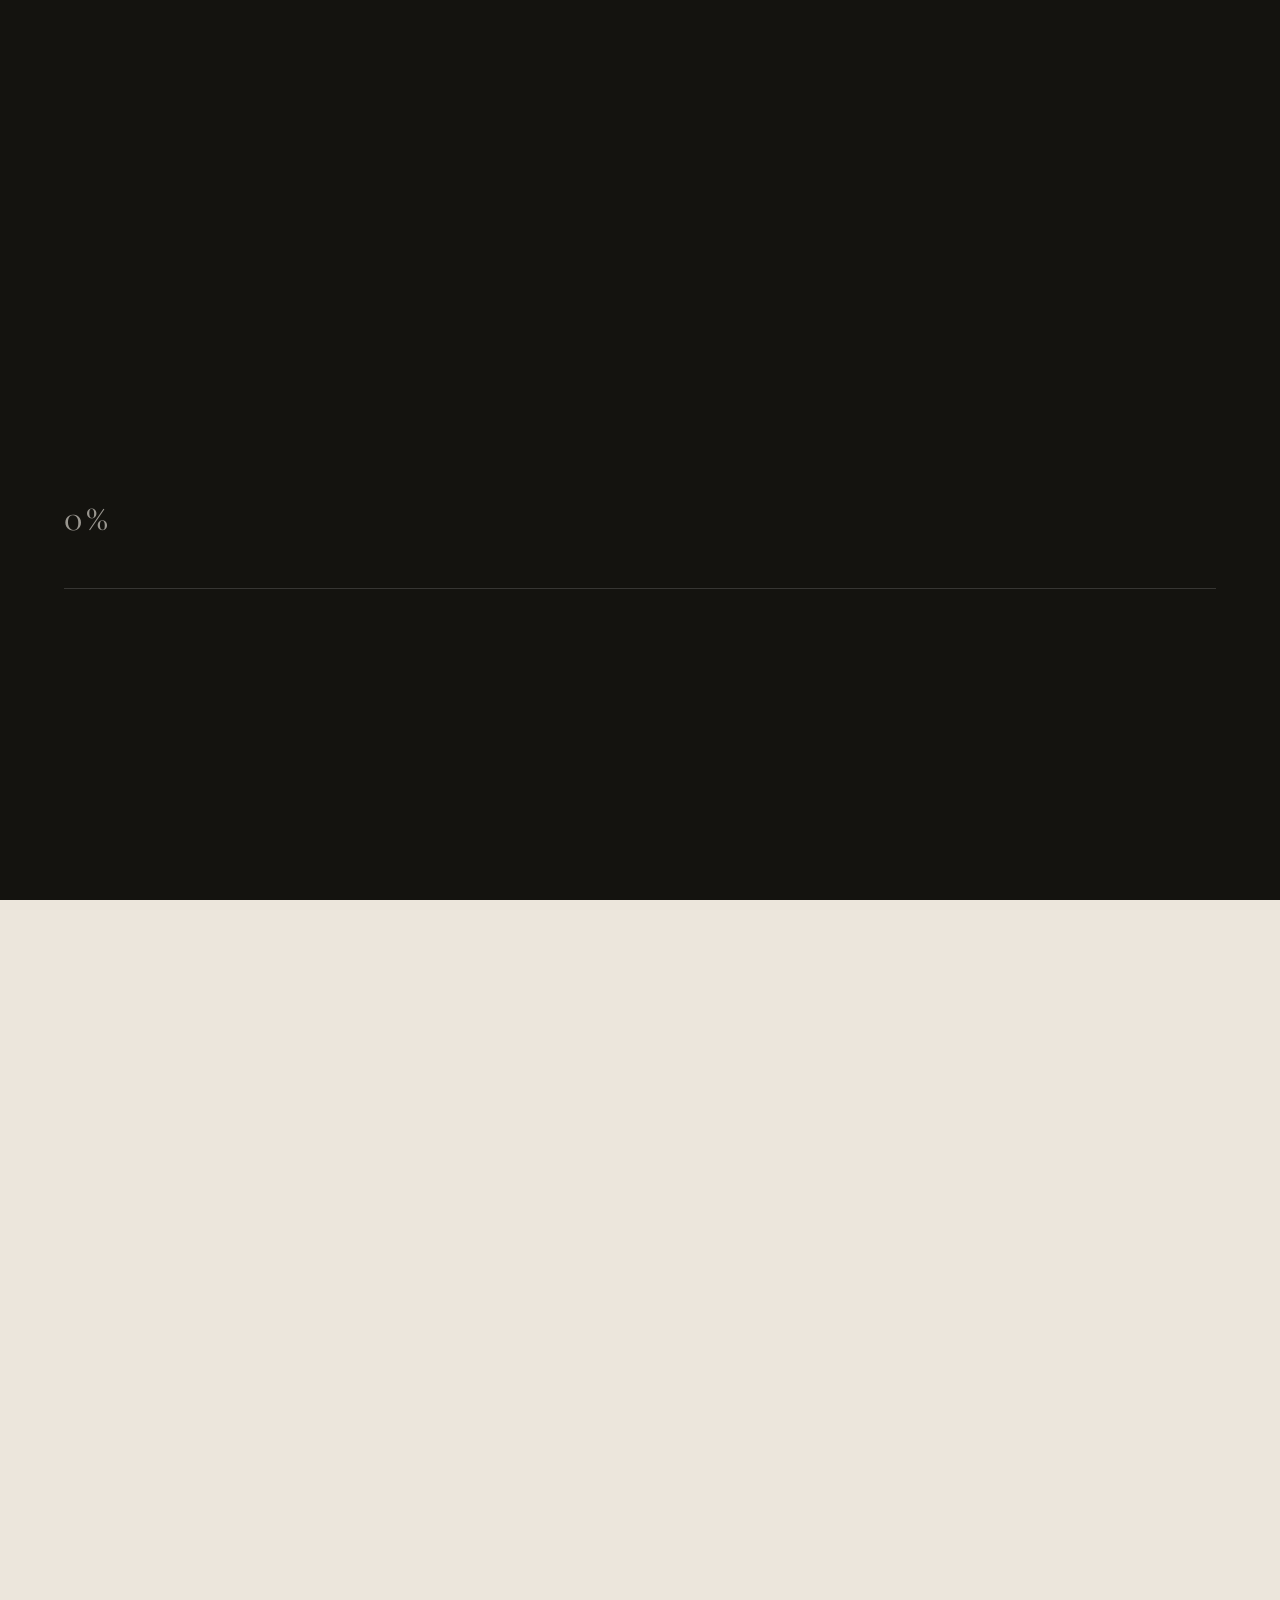
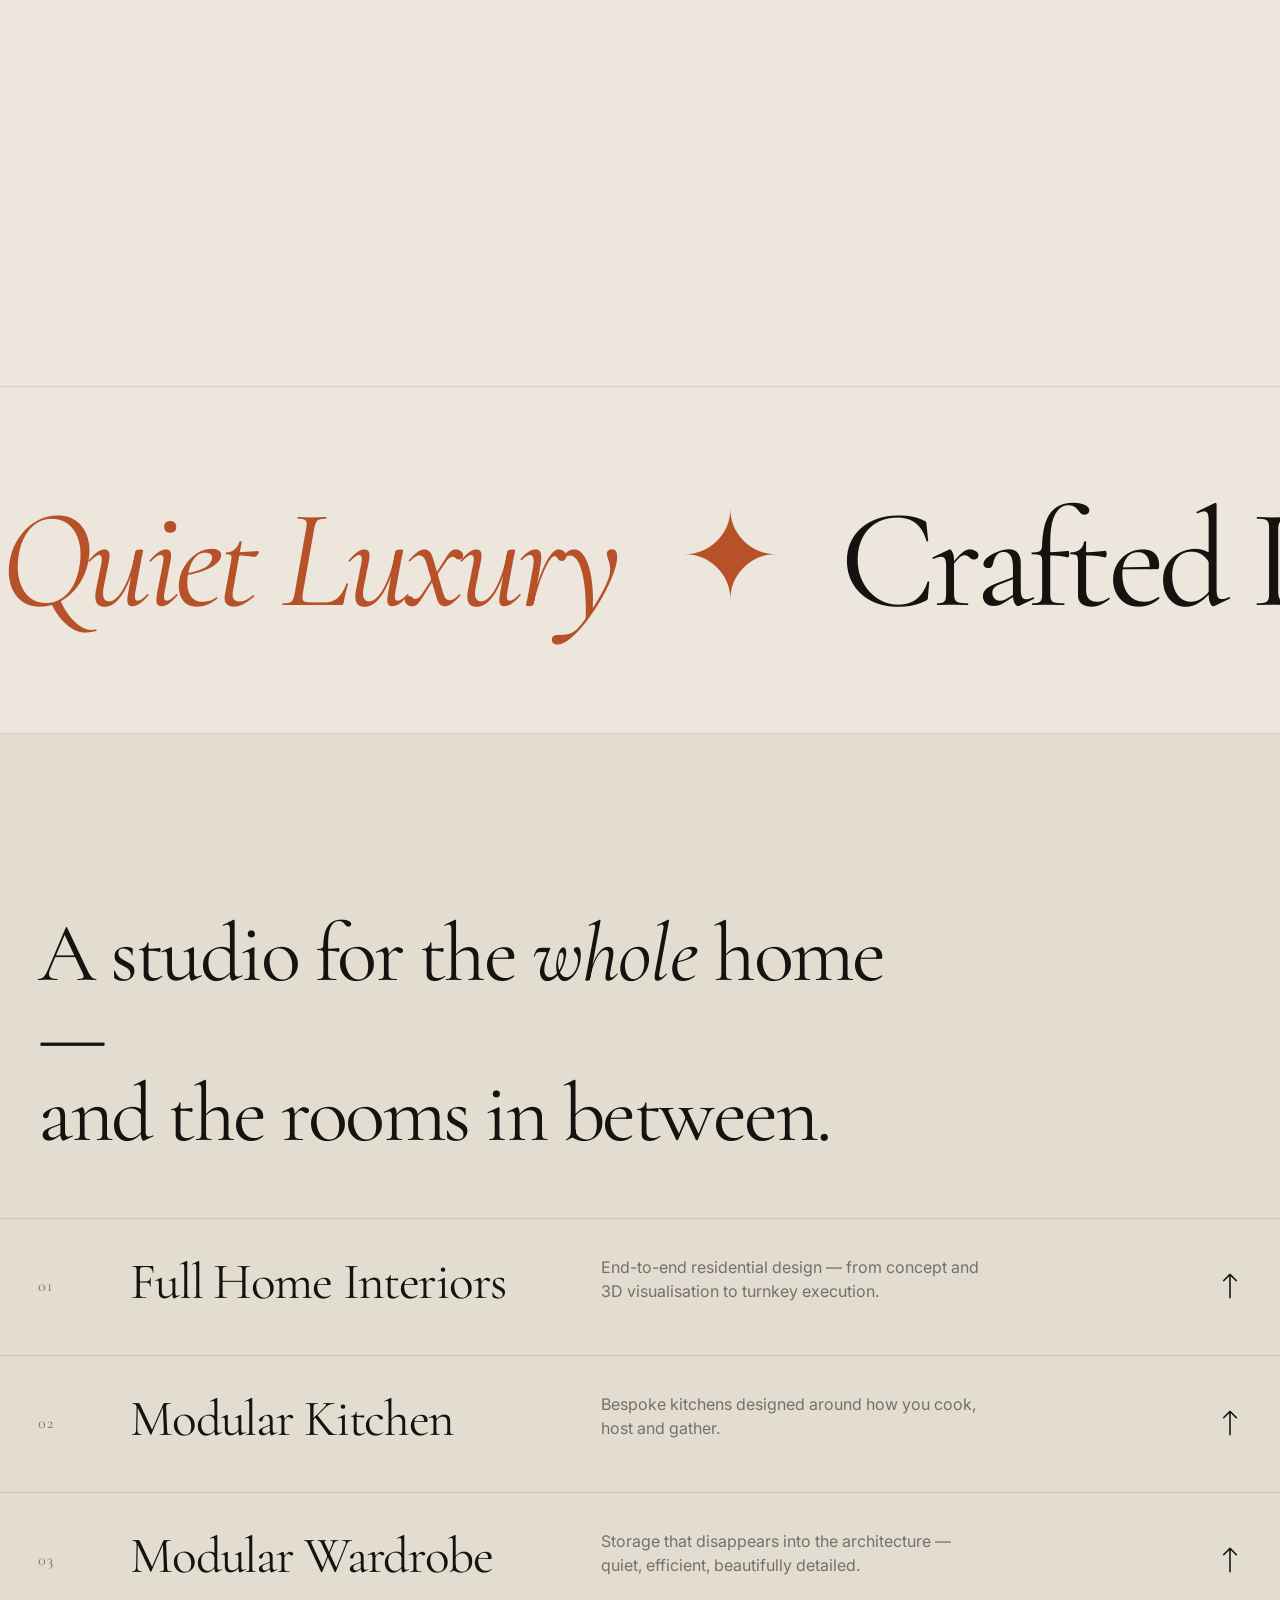
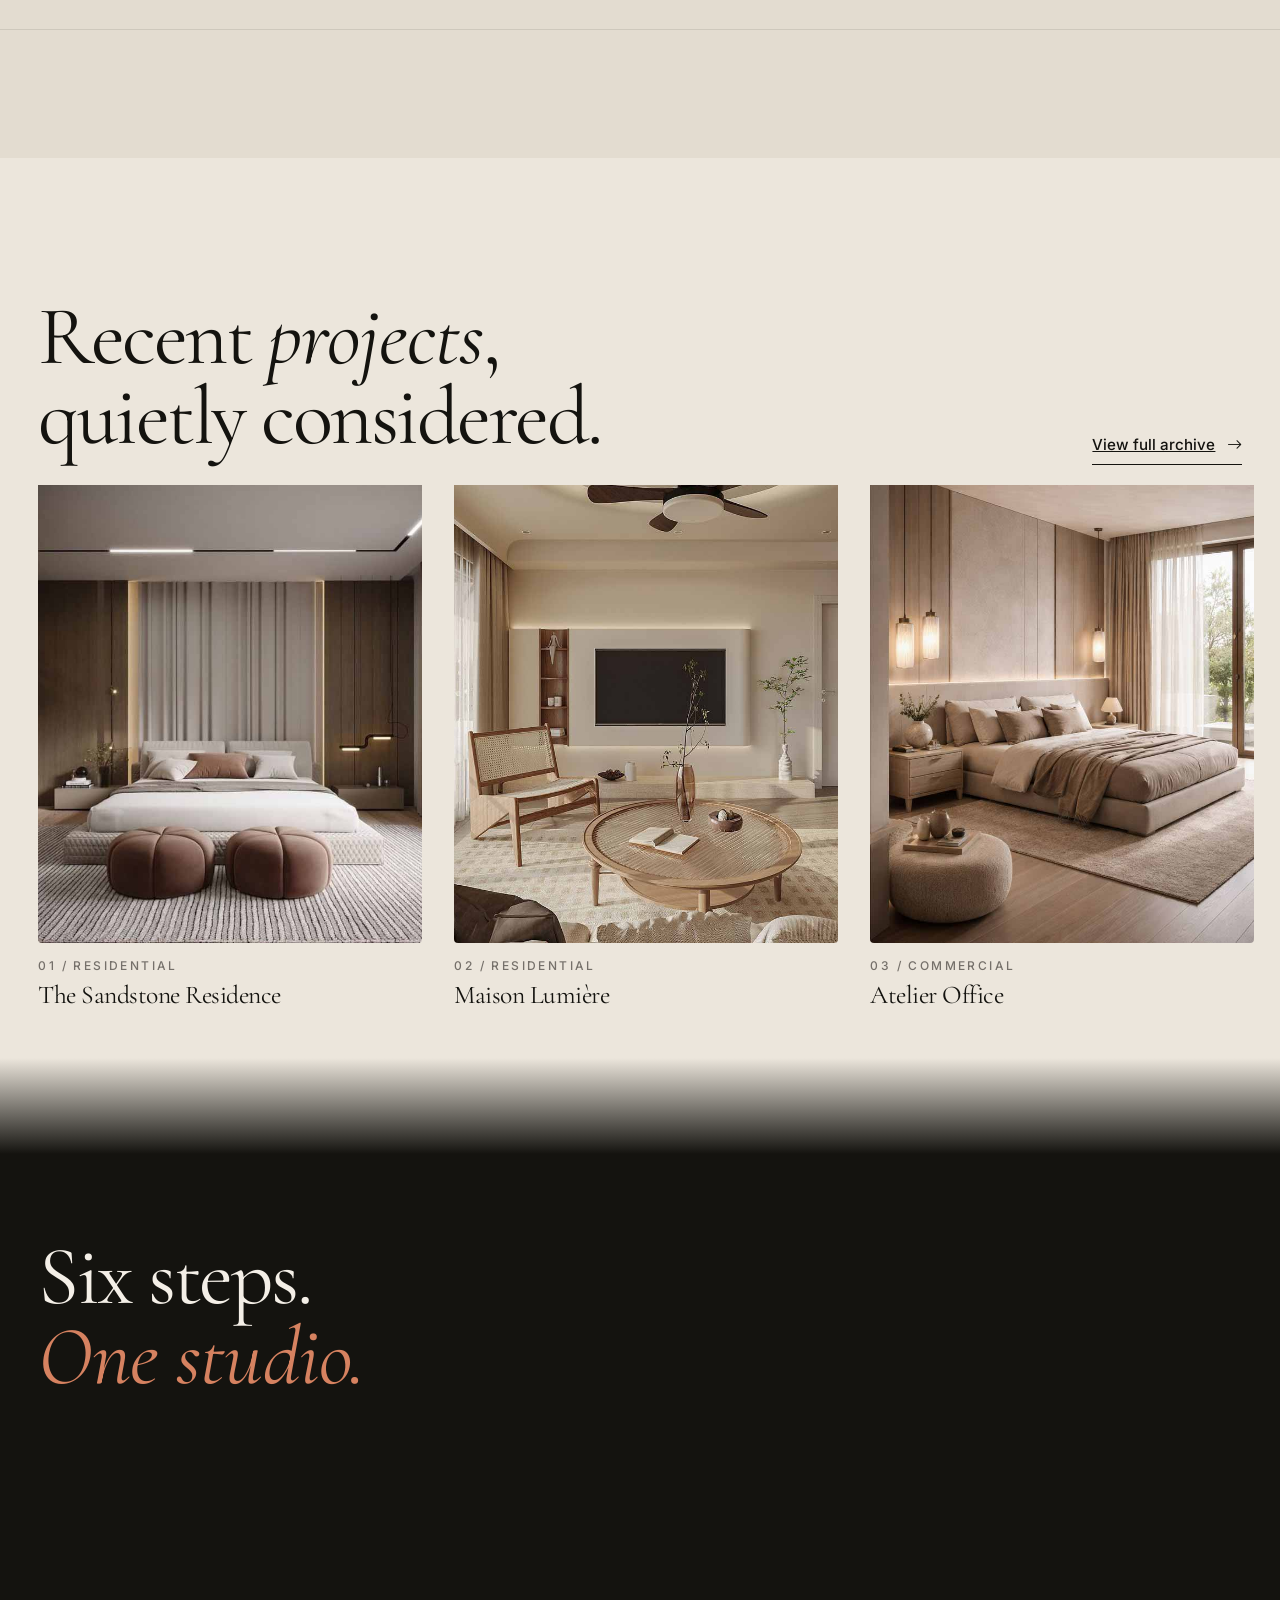
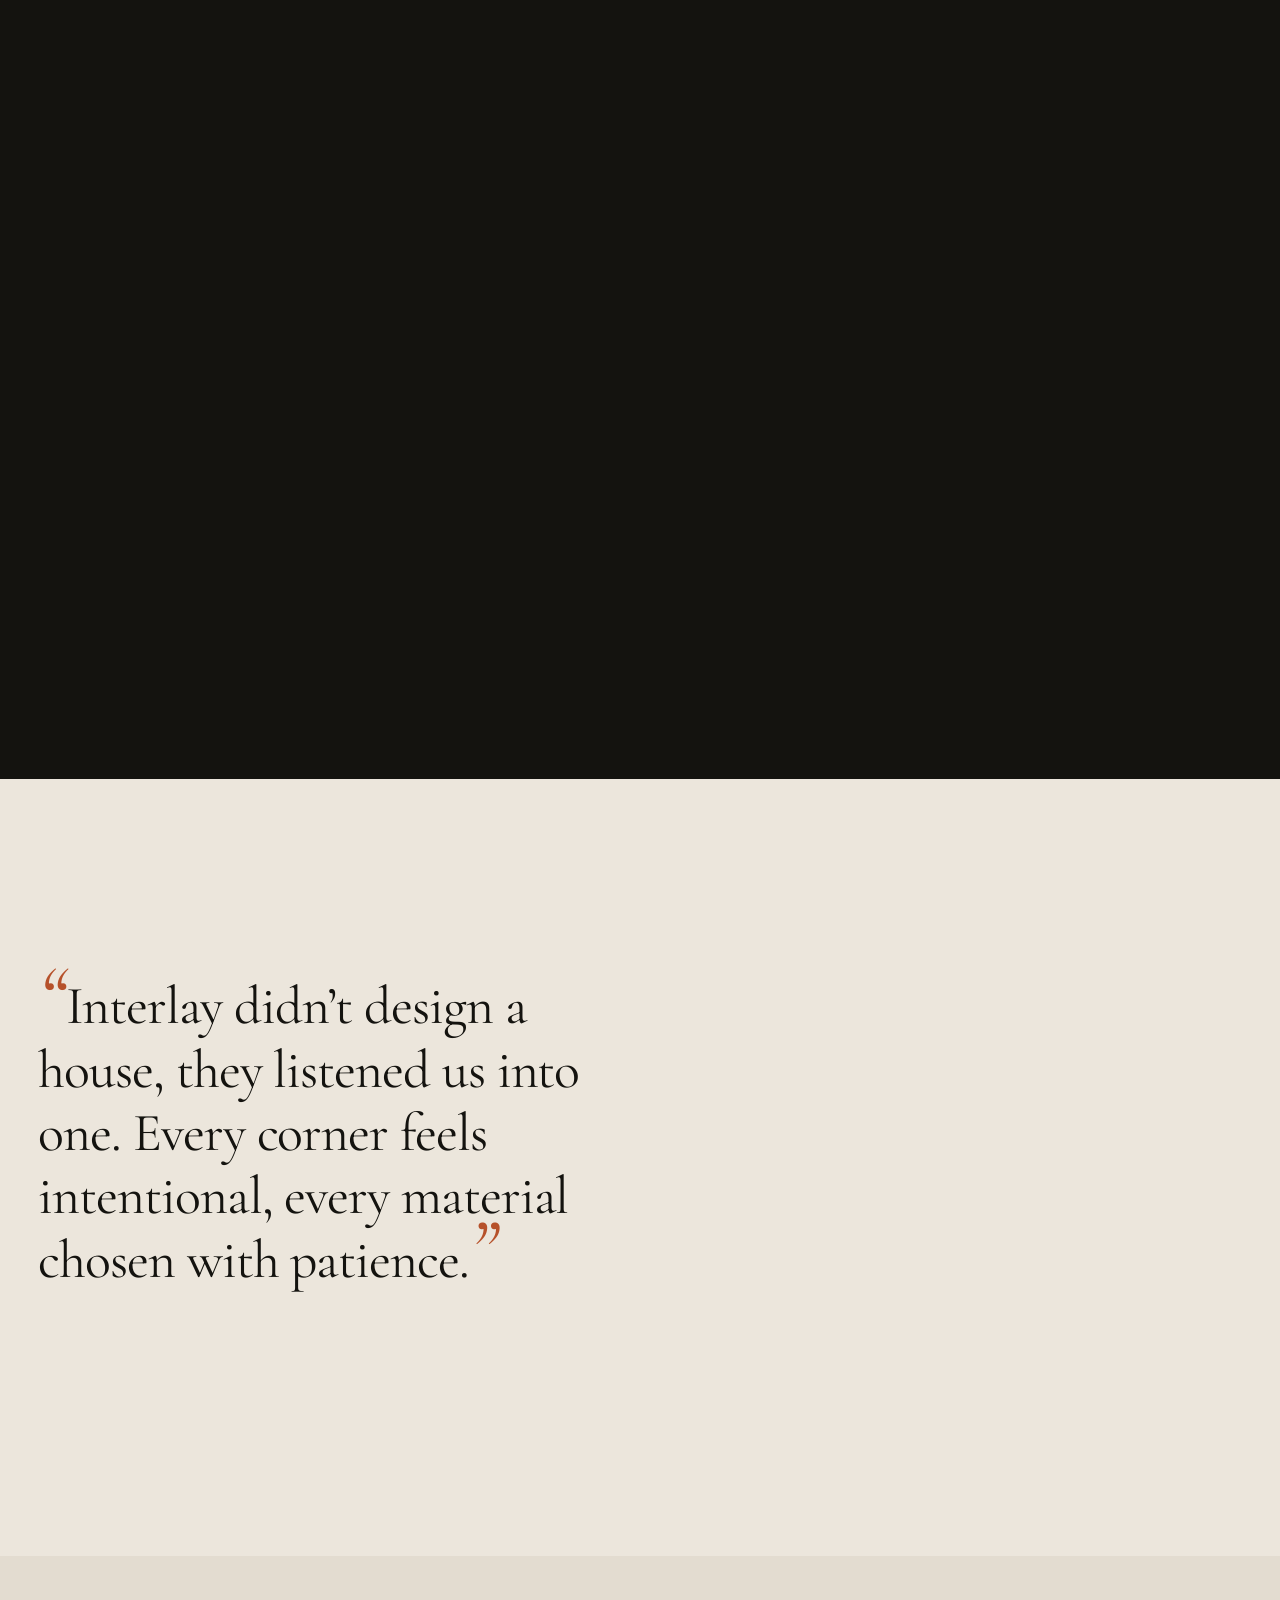
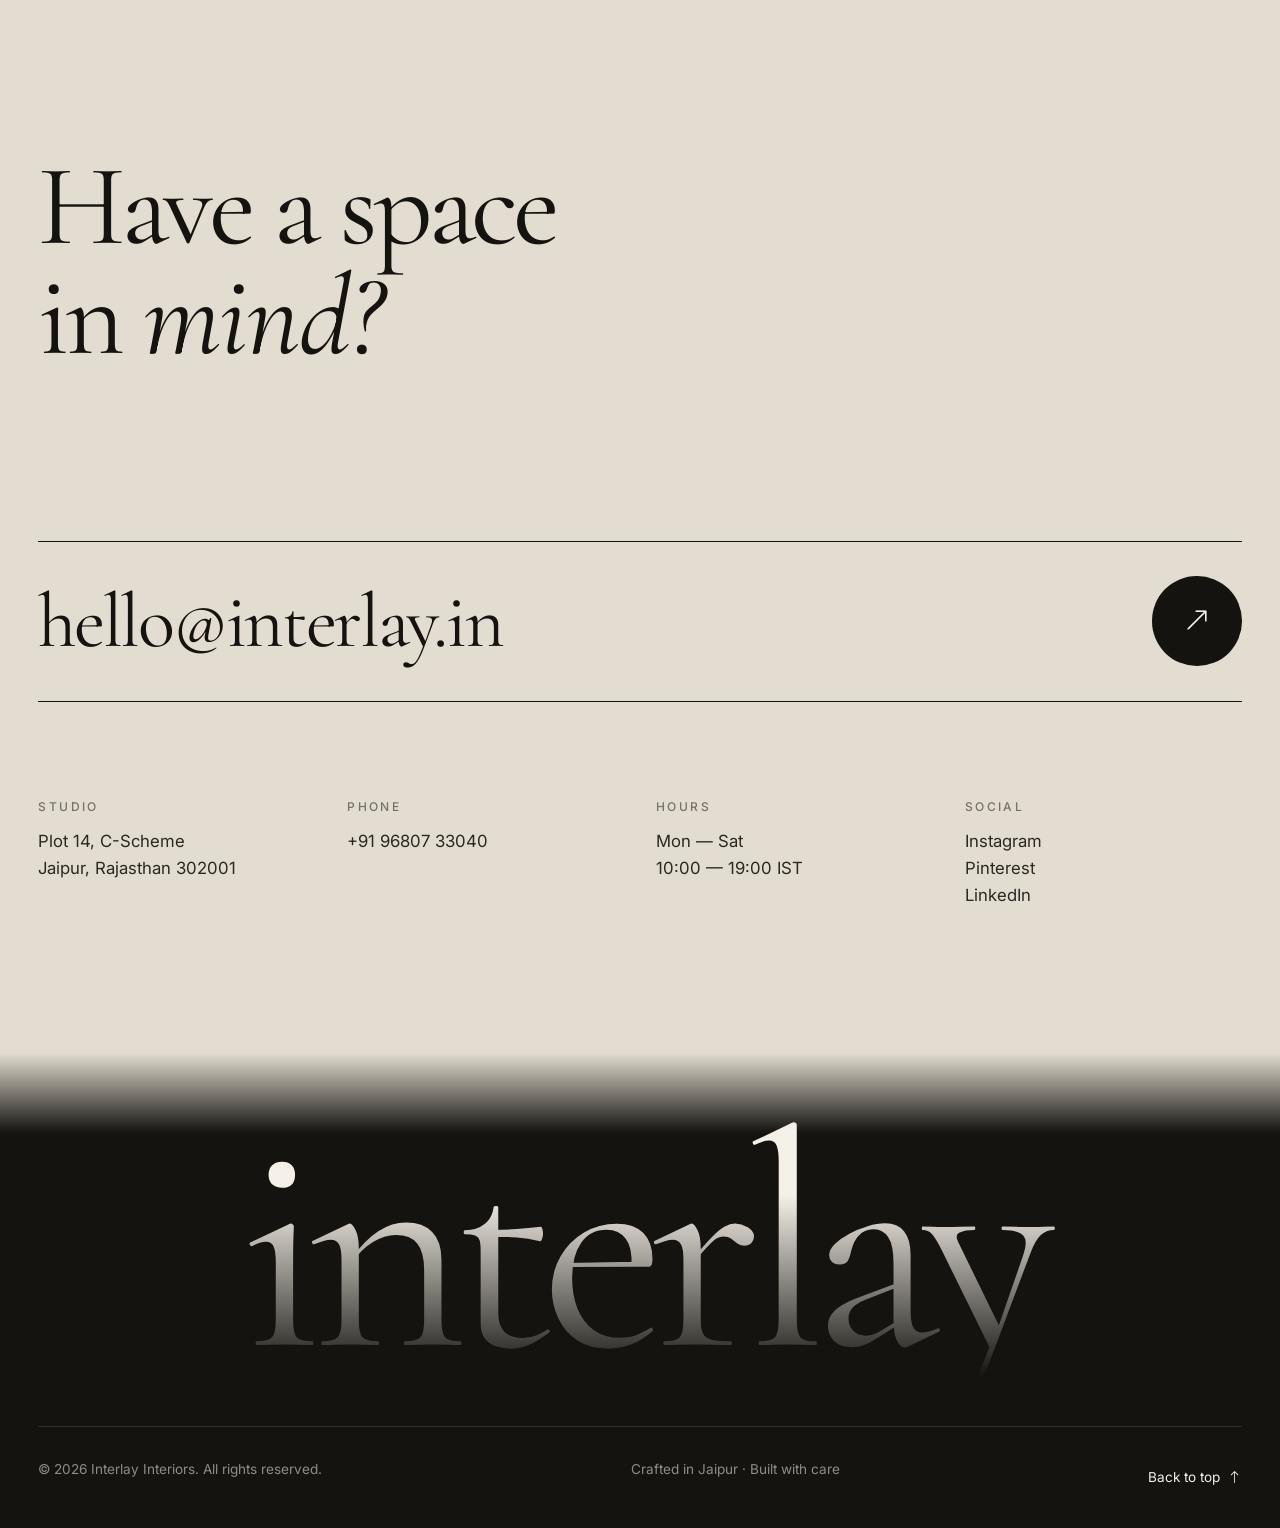
==== index.html @ 50d27faf "first commit" ====
<!DOCTYPE html>
<html lang="en">
<head>
  <meta charset="UTF-8" />
  <meta name="viewport" content="width=device-width, initial-scale=1.0" />
  <meta name="theme-color" content="#0e0e0c" />
  <title>Interlay — Designing Spaces That Inspire | Luxury Interior Design Jaipur</title>
  <meta name="description" content="Interlay is a Jaipur-based luxury interior design studio crafting bespoke residential and commercial spaces with timeless elegance and modern soul." />

  <!-- Favicon -->
  <link rel="icon" type="image/png" href="assets/images/logo.png" />
  <link rel="apple-touch-icon" href="assets/images/logo.png" />

  <!-- Preconnect & Fonts -->
  <link rel="preconnect" href="https://fonts.googleapis.com" />
  <link rel="preconnect" href="https://fonts.gstatic.com" crossorigin />
  <link href="https://fonts.googleapis.com/css2?family=Cormorant+Garamond:ital,wght@0,300;0,400;0,500;0,600;0,700;1,300;1,400;1,500;1,600;1,700&family=Inter:wght@300;400;500;600;700&display=swap" rel="stylesheet" />

  <!-- Bootstrap 5 -->
  <link href="https://cdn.jsdelivr.net/npm/bootstrap@5.3.3/dist/css/bootstrap.min.css" rel="stylesheet" />

  <!-- Icons -->
  <link rel="stylesheet" href="https://cdn.jsdelivr.net/npm/bootstrap-icons@1.11.3/font/bootstrap-icons.css" />

  <!-- Custom Styles -->
  <link rel="stylesheet" href="css/style.css" />
</head>
<body>

  <!-- ===== PAGE LOADER ===== -->
  <div class="loader" id="loader">
    <div class="loader__inner">
      <div class="loader__brand">
        <span class="loader__brand-text">interlay</span>
      </div>
      <div class="loader__counter">
        <span id="loaderCount">0</span><span>%</span>
      </div>
      <div class="loader__bar"><span></span></div>
    </div>
    <div class="loader__curtain"></div>
  </div>

  <!-- ===== CUSTOM CURSOR ===== -->
  <div class="cursor" id="cursor"></div>
  <div class="cursor-dot" id="cursorDot"></div>

  <!-- ===== NOISE OVERLAY ===== -->
  <div class="noise"></div>

  <!-- ===== SCROLL CONTAINER ===== -->
  <div id="smooth-wrapper">

    <!-- ===== NAVBAR ===== -->
    <header class="nav" id="nav">
      <div class="container-fluid">
        <div class="nav__inner">
          <a href="index.html" class="nav__brand" data-cursor="hover" aria-label="Interlay Interiors — Home">
            <img src="assets/images/logo.png" alt="Interlay Interiors" class="nav__brand-logo" />
          </a>

          <nav class="nav__menu d-none d-lg-flex">
            <a href="work.html" class="nav__link" data-cursor="hover"><span>Work</span></a>

            <div class="nav__dropdown-wrap">
              <button type="button" class="nav__link nav__link--trigger" data-cursor="hover" aria-haspopup="true" aria-expanded="false">
                <span>Services</span>
                <i class="bi bi-chevron-down nav__caret"></i>
              </button>
              <div class="nav__dropdown" role="menu">
                <a href="full-home-interiors.html" class="nav__dropdown-link" data-cursor="hover" role="menuitem">
                  <span>Full Home Interiors</span>
                </a>
                <div class="nav__dropdown-sub-wrap">
                  <button type="button" class="nav__dropdown-link nav__dropdown-link--trigger" data-cursor="hover" aria-haspopup="true">
                    <span>Modular Interiors</span>
                    <i class="bi bi-chevron-right"></i>
                  </button>
                  <div class="nav__dropdown nav__dropdown--sub" role="menu">
                    <a href="#services" class="nav__dropdown-link" data-cursor="hover" role="menuitem">
                      <span>Modular Kitchen</span>
                    </a>
                    <a href="#services" class="nav__dropdown-link" data-cursor="hover" role="menuitem">
                      <span>Modular Wardrobe</span>
                    </a>
                  </div>
                </div>
              </div>
            </div>

            <a href="#process" class="nav__link" data-cursor="hover"><span>Process</span></a>
            <a href="about.html" class="nav__link" data-cursor="hover"><span>Studio</span></a>
            <a href="contact.html" class="nav__link" data-cursor="hover"><span>Contact</span></a>
          </nav>

          <a href="contact.html" class="btn-magnetic d-none d-lg-inline-flex" data-cursor="hover">
            <span class="btn-magnetic__inner">
              <span class="btn-magnetic__text">Start a Project</span>
              <span class="btn-magnetic__icon"><i class="bi bi-arrow-up-right"></i></span>
            </span>
          </a>

          <button class="nav__toggle d-lg-none" id="navToggle" aria-label="Menu">
            <span></span><span></span>
          </button>
        </div>
      </div>
    </header>

    <!-- ===== MOBILE MENU ===== -->
    <div class="mobile-menu" id="mobileMenu">
      <nav class="mobile-menu__list">
        <a href="work.html" class="mobile-menu__item">Work</a>
        <div class="mobile-menu__group">
          <button type="button" class="mobile-menu__item mobile-menu__item--toggle" data-mobile-toggle>
            <span>Services</span>
            <span class="mobile-menu__plus"></span>
          </button>
          <div class="mobile-menu__sub">
            <a href="full-home-interiors.html" class="mobile-menu__sub-item">Full Home Interiors</a>
            <a href="#services" class="mobile-menu__sub-item">Modular Kitchen</a>
            <a href="#services" class="mobile-menu__sub-item">Modular Wardrobe</a>
          </div>
        </div>
        <a href="#process" class="mobile-menu__item">Process</a>
        <a href="about.html" class="mobile-menu__item">Studio</a>
        <a href="contact.html" class="mobile-menu__item">Contact</a>
      </nav>
      <div class="mobile-menu__foot">
        <p>hello@interlay.in</p>
        <p>+91 96807 33040</p>
      </div>
    </div>

    <main>

      <!-- ===== HERO ===== -->
      <section class="hero" id="hero">
        <div class="hero__bg">
          <img src="new_images/banner-1.webp" alt="Interlay Interiors — luxury residential design" />
          <div class="hero__bg-overlay"></div>
        </div>

        <div class="container-fluid h-100">
          <div class="hero__inner">
            <div class="hero__eyebrow">
              <span class="dot"></span>
              <span class="hero__eyebrow-text">Jaipur — est. 2018</span>
            </div>

            <h1 class="hero__title">
              <span class="line"><span class="word">Designing</span></span>
              <span class="line"><span class="word italic">spaces</span> <span class="word">that</span></span>
              <span class="line"><span class="word">inspire <em>&</em> endure.</span></span>
            </h1>

            <div class="hero__meta">
              <div class="hero__meta-block">
                <span class="hero__meta-label">Studio</span>
                <p class="hero__meta-text">A Jaipur-rooted interior design practice shaping homes, offices and hospitality interiors with a quiet, considered hand.</p>
              </div>

              <div class="hero__meta-block">
                <span class="hero__meta-label">Scroll</span>
                <div class="hero__scroll">
                  <div class="hero__scroll-line"><span></span></div>
                  <span class="hero__scroll-text">Begin</span>
                </div>
              </div>
            </div>

            <div class="hero__marquee">
              <div class="marquee" data-speed="0.4">
                <div class="marquee__track">
                  <span>Full Home Interiors</span><i>◆</i>
                  <span>Modular Kitchen</span><i>◆</i>
                  <span>Modular Wardrobe</span><i>◆</i>
                  <span>Turnkey Execution</span><i>◆</i>
                  <span>Full Home Interiors</span><i>◆</i>
                  <span>Modular Kitchen</span><i>◆</i>
                  <span>Modular Wardrobe</span><i>◆</i>
                  <span>Turnkey Execution</span><i>◆</i>
                  <span>Full Home Interiors</span><i>◆</i>
                  <span>Modular Kitchen</span><i>◆</i>
                  <span>Modular Wardrobe</span><i>◆</i>
                  <span>Turnkey Execution</span><i>◆</i>
                </div>
              </div>
            </div>
          </div>
        </div>
      </section>

      <!-- ===== INTRO / PHILOSOPHY ===== -->
      <section class="intro" id="about">
        <div class="container-fluid">
          <div class="row gx-5">
            <div class="col-lg-3">
              <span class="section-label" data-anim="fade">— Philosophy</span>
            </div>

            <div class="col-lg-9">
              <p class="intro__text" data-anim="lines">
                We believe great interiors are <em class="serif-italic">felt</em>, not just seen. Every project at Interlay begins with a quiet conversation — about how you live, what you love, and the textures that make a space feel like <em class="serif-italic">home</em>. The result is interiors with patience, proportion and personality.
              </p>

              <div class="intro__stats">
                <div class="stat" data-anim="fade">
                  <h3 class="stat__num"><span data-count="120">0</span>+</h3>
                  <p class="stat__label">Projects delivered across Rajasthan</p>
                </div>
                <div class="stat" data-anim="fade">
                  <h3 class="stat__num"><span data-count="7">0</span>yr</h3>
                  <p class="stat__label">Of crafting bespoke interiors</p>
                </div>
                <div class="stat" data-anim="fade">
                  <h3 class="stat__num"><span data-count="42">0</span></h3>
                  <p class="stat__label">Trusted artisans &amp; partners</p>
                </div>
              </div>
            </div>
          </div>
        </div>
      </section>

      <!-- ===== MARQUEE BANNER ===== -->
      <section class="banner-marquee">
        <div class="marquee marquee--xl" data-speed="0.3">
          <div class="marquee__track">
            <span>Quiet Luxury</span><i>✦</i>
            <span>Crafted Detail</span><i>✦</i>
            <span>Timeless Material</span><i>✦</i>
            <span>Considered Living</span><i>✦</i>
            <span>Quiet Luxury</span><i>✦</i>
            <span>Crafted Detail</span><i>✦</i>
            <span>Timeless Material</span><i>✦</i>
            <span>Considered Living</span><i>✦</i>
          </div>
        </div>
      </section>

      <!-- ===== SERVICES (PINNED) ===== -->
      <section class="services" id="services">
        <div class="container-fluid">
          <div class="services__head">
            <span class="section-label" data-anim="fade">— What we do</span>
            <h2 class="services__title" data-anim="lines">
              A studio for the <em class="serif-italic">whole</em> home —<br/>and the rooms in between.
            </h2>
          </div>
        </div>

        <div class="services__list" id="servicesList">

          <article class="service" data-img="new_images/full_home_interiors.png">
            <div class="container-fluid">
              <div class="service__row">
                <span class="service__num">01</span>
                <h3 class="service__name" data-cursor="view">Full Home Interiors</h3>
                <p class="service__desc">End-to-end residential design — from concept and 3D visualisation to turnkey execution.</p>
                <span class="service__arrow"><i class="bi bi-arrow-up-right"></i></span>
              </div>
            </div>
          </article>

          <article class="service" data-img="new_images/modular_kitchen.png">
            <div class="container-fluid">
              <div class="service__row">
                <span class="service__num">02</span>
                <h3 class="service__name" data-cursor="view">Modular Kitchen</h3>
                <p class="service__desc">Bespoke kitchens designed around how you cook, host and gather.</p>
                <span class="service__arrow"><i class="bi bi-arrow-up-right"></i></span>
              </div>
            </div>
          </article>

          <article class="service" data-img="new_images/modular_wordrobe.png">
            <div class="container-fluid">
              <div class="service__row">
                <span class="service__num">03</span>
                <h3 class="service__name" data-cursor="view">Modular Wardrobe</h3>
                <p class="service__desc">Storage that disappears into the architecture — quiet, efficient, beautifully detailed.</p>
                <span class="service__arrow"><i class="bi bi-arrow-up-right"></i></span>
              </div>
            </div>
          </article>

        </div>

        <div class="service-preview" id="servicePreview">
          <img src="" alt="" id="servicePreviewImg" />
        </div>
      </section>

      <!-- ===== WORK / PROJECTS HORIZONTAL ===== -->
      <section class="work" id="work">
        <div class="container-fluid">
          <div class="work__head">
            <div class="work__head-text">
              <span class="section-label" data-anim="fade">— Selected work</span>
              <h2 class="work__title" data-anim="lines">
                Recent <em class="serif-italic">projects</em>,<br/>quietly considered.
              </h2>
            </div>
            <a href="work.html" class="btn-link work__cta" data-cursor="hover">
              <span>View full archive</span>
              <i class="bi bi-arrow-right"></i>
            </a>
          </div>
        </div>

        <div class="work__scroller" id="workScroller">
          <div class="work__track" id="workTrack">

            <article class="project">
              <div class="project__media">
                <img src="new_images/Interior_Designs/(1).jpg" alt="The Sandstone Residence" />
              </div>
              <div class="project__meta">
                <span class="project__num">01 / Residential</span>
                <h3 class="project__title">The Sandstone Residence</h3>
                <span class="project__loc">Civil Lines, Jaipur</span>
              </div>
            </article>

            <article class="project">
              <div class="project__media">
                <img src="new_images/Interior_Designs/(2).jpg" alt="Maison Lumière" />
              </div>
              <div class="project__meta">
                <span class="project__num">02 / Residential</span>
                <h3 class="project__title">Maison Lumière</h3>
                <span class="project__loc">Vaishali Nagar</span>
              </div>
            </article>

            <article class="project">
              <div class="project__media">
                <img src="new_images/Interior_Designs/(3).jpg" alt="Atelier Office" />
              </div>
              <div class="project__meta">
                <span class="project__num">03 / Commercial</span>
                <h3 class="project__title">Atelier Office</h3>
                <span class="project__loc">C-Scheme</span>
              </div>
            </article>

            <article class="project">
              <div class="project__media">
                <img src="new_images/Interior_Designs/(4).jpg" alt="Villa Marigold" />
              </div>
              <div class="project__meta">
                <span class="project__num">04 / Residential</span>
                <h3 class="project__title">Villa Marigold</h3>
                <span class="project__loc">Mansarovar</span>
              </div>
            </article>

            <article class="project">
              <div class="project__media">
                <img src="new_images/Modular_Kitchen/AANAND%20JI/AANAND%20JI%20KITCHEN%20VIEW%2001.jpg" alt="Kitchen No. 7" />
              </div>
              <div class="project__meta">
                <span class="project__num">05 / Modular</span>
                <h3 class="project__title">Kitchen №7</h3>
                <span class="project__loc">Jagatpura</span>
              </div>
            </article>

            <article class="project">
              <div class="project__media">
                <img src="new_images/Interior_Designs/(5).jpg" alt="Quietude Café" />
              </div>
              <div class="project__meta">
                <span class="project__num">06 / Hospitality</span>
                <h3 class="project__title">Quietude Café</h3>
                <span class="project__loc">Bani Park</span>
              </div>
            </article>

          </div>
        </div>
      </section>

      <!-- ===== PROCESS ===== -->
      <section class="process" id="process">
        <div class="container-fluid">
          <div class="row gx-5">
            <div class="col-lg-4">
              <span class="section-label" data-anim="fade">— How we work</span>
              <h2 class="process__title" data-anim="lines">
                Six steps. <br/><em class="serif-italic">One studio.</em>
              </h2>
              <p class="process__lead" data-anim="fade">A measured rhythm from first conversation to final styling — designed to keep the work calm and the outcome remarkable.</p>
            </div>

            <div class="col-lg-8">
              <div class="process__list">
                <div class="step" data-anim="step">
                  <span class="step__num">01</span>
                  <div class="step__body">
                    <h3 class="step__title">Discovery</h3>
                    <p>An unhurried conversation about how you live, what you collect, and the spaces that have moved you.</p>
                  </div>
                </div>
                <div class="step" data-anim="step">
                  <span class="step__num">02</span>
                  <div class="step__body">
                    <h3 class="step__title">Concept &amp; Mood</h3>
                    <p>Material boards, references and the architectural intent — translated into a clear visual language.</p>
                  </div>
                </div>
                <div class="step" data-anim="step">
                  <span class="step__num">03</span>
                  <div class="step__body">
                    <h3 class="step__title">3D Visualisation</h3>
                    <p>Walk through every room before construction begins. We refine in pixels — not on site.</p>
                  </div>
                </div>
                <div class="step" data-anim="step">
                  <span class="step__num">04</span>
                  <div class="step__body">
                    <h3 class="step__title">Detailing</h3>
                    <p>Drawings, joinery, finishes and BOQ — the unsexy spine that holds an honest project together.</p>
                  </div>
                </div>
                <div class="step" data-anim="step">
                  <span class="step__num">05</span>
                  <div class="step__body">
                    <h3 class="step__title">Execution</h3>
                    <p>One project manager, vetted contractors, weekly site reviews and a calm WhatsApp thread.</p>
                  </div>
                </div>
                <div class="step" data-anim="step">
                  <span class="step__num">06</span>
                  <div class="step__body">
                    <h3 class="step__title">Styling &amp; Handover</h3>
                    <p>Art, objects, soft furnishings — the final 5% that makes a house feel like yours.</p>
                  </div>
                </div>
              </div>
            </div>
          </div>
        </div>
      </section>

      <!-- ===== TESTIMONIAL ===== -->
      <section class="testimonial" id="testimonial">
        <div class="container-fluid">
          <span class="section-label" data-anim="fade">— Kind words</span>
          <blockquote class="testimonial__quote" data-anim="lines">
            <span class="serif-italic">“</span>Interlay didn’t design a house, they listened us into one. Every corner feels intentional, every material chosen with patience.<span class="serif-italic">”</span>
          </blockquote>
          <div class="testimonial__author" data-anim="fade">
            <div>
              <h4>Rohan &amp; Aanya Sharma</h4>
              <span>Homeowners — Civil Lines Residence</span>
            </div>
            <div class="testimonial__nav">
              <button class="t-nav-btn" data-cursor="hover"><i class="bi bi-arrow-left"></i></button>
              <button class="t-nav-btn" data-cursor="hover"><i class="bi bi-arrow-right"></i></button>
            </div>
          </div>
        </div>
      </section>

      <!-- ===== CTA / CONTACT ===== -->
      <section class="cta" id="contact">
        <div class="container-fluid">
          <span class="section-label" data-anim="fade">— Begin</span>
          <h2 class="cta__title" data-anim="lines">
            Have a space <br/>in <em class="serif-italic">mind?</em>
          </h2>
          <p class="cta__lead" data-anim="fade">Tell us about your home, your office, your café — or just the feeling you’re chasing. We’ll take it from there.</p>

          <a href="mailto:hello@interlay.in" class="cta__mail" data-cursor="hover">
            <span class="cta__mail-text">hello@interlay.in</span>
            <span class="cta__mail-icon"><i class="bi bi-arrow-up-right"></i></span>
          </a>

          <div class="cta__grid">
            <div>
              <span class="cta__label">Studio</span>
              <p>Plot 14, C-Scheme<br/>Jaipur, Rajasthan 302001</p>
            </div>
            <div>
              <span class="cta__label">Phone</span>
              <p>+91 96807 33040</p>
            </div>
            <div>
              <span class="cta__label">Hours</span>
              <p>Mon — Sat<br/>10:00 — 19:00 IST</p>
            </div>
            <div>
              <span class="cta__label">Social</span>
              <p>
                <a href="#" data-cursor="hover">Instagram</a><br/>
                <a href="#" data-cursor="hover">Pinterest</a><br/>
                <a href="#" data-cursor="hover">LinkedIn</a>
              </p>
            </div>
          </div>
        </div>
      </section>

      <!-- ===== FOOTER ===== -->
      <footer class="footer">
        <div class="container-fluid">
          <div class="footer__big">interlay</div>
          <div class="footer__row">
            <p>© 2026 Interlay Interiors. All rights reserved.</p>
            <p>Crafted in Jaipur · Built with care</p>
            <a href="#hero" data-cursor="hover" class="footer__top">Back to top <i class="bi bi-arrow-up"></i></a>
          </div>
        </div>
      </footer>

    </main>
  </div>

  <!-- ===== SCRIPTS ===== -->
  <script src="https://cdn.jsdelivr.net/npm/bootstrap@5.3.3/dist/js/bootstrap.bundle.min.js"></script>

  <!-- GSAP Core + Plugins (Free) -->
  <script src="https://cdn.jsdelivr.net/npm/gsap@3.12.7/dist/gsap.min.js"></script>
  <script src="https://cdn.jsdelivr.net/npm/gsap@3.12.7/dist/ScrollTrigger.min.js"></script>
  <script src="https://cdn.jsdelivr.net/npm/gsap@3.12.7/dist/ScrollToPlugin.min.js"></script>

  <!-- Lenis Smooth Scroll -->
  <script src="https://cdn.jsdelivr.net/npm/lenis@1.1.20/dist/lenis.min.js"></script>

  <!-- Custom Scripts -->
  <script src="js/main.js"></script>
</body>
</html>
---- css/style.css ----
/* =========================================================
   INTERLAY — Luxury Interior Design Studio
   Theme: Warm Bone / Charcoal / Terracotta accent
   ========================================================= */

:root {
  /* palette */
  --bg: #ece6dc;            /* warm bone */
  --bg-alt: #e3dcd0;
  --ink: #14130f;           /* near-black warm */
  --ink-soft: #2a2823;
  --muted: #75706a;
  --line: #1413101a;
  --accent: #b6512a;        /* terracotta */
  --accent-soft: #d68260;
  --paper: #f4efe7;
  --dark: #14130f;
  --dark-2: #1d1c17;

  /* type */
  --font-display: 'Cormorant Garamond', 'Times New Roman', serif;
  --font-italic: 'Cormorant Garamond', 'Times New Roman', serif;
  --font-body: 'Inter', system-ui, -apple-system, sans-serif;

  /* sizes (fluid) */
  --fs-display: clamp(3.5rem, 11vw, 14rem);
  --fs-h1: clamp(3rem, 9vw, 11rem);
  --fs-h2: clamp(2.5rem, 6.5vw, 7.5rem);
  --fs-h3: clamp(1.75rem, 3.5vw, 3rem);
  --fs-body: clamp(0.95rem, 1.05vw, 1.125rem);
  --fs-small: 0.75rem;

  /* layout */
  --pad-x: clamp(1.25rem, 3vw, 3rem);
  --pad-y: clamp(5rem, 10vw, 9rem);
  --radius: 6px;

  /* motion */
  --ease: cubic-bezier(0.22, 0.61, 0.36, 1);
  --ease-out: cubic-bezier(0.16, 1, 0.3, 1);
}

/* ----------- Reset & base ----------- */
*, *::before, *::after { box-sizing: border-box; margin: 0; padding: 0; }

html, body {
  background: var(--bg);
  color: var(--ink);
  font-family: var(--font-body);
  font-size: 16px;
  line-height: 1.55;
  font-weight: 400;
  -webkit-font-smoothing: antialiased;
  -moz-osx-font-smoothing: grayscale;
  text-rendering: optimizeLegibility;
  overflow-x: hidden;
  font-optical-sizing: auto;
}

body { position: relative; min-height: 100vh; cursor: none; }

a { color: inherit; text-decoration: none; }
img { max-width: 100%; display: block; }
button { background: none; border: none; color: inherit; font: inherit; cursor: none; }

::selection { background: var(--ink); color: var(--bg); }

.container-fluid { padding-left: var(--pad-x); padding-right: var(--pad-x); max-width: 1840px; margin-inline: auto; }

/* fluid headings */
h1, h2, h3, h4 {
  font-family: var(--font-display);
  font-weight: 400;
  letter-spacing: -0.025em;
  line-height: 0.96;
  color: var(--ink);
}

.serif-italic, em.serif-italic {
  font-family: var(--font-italic);
  font-style: italic;
  font-weight: 400;
  letter-spacing: -0.01em;
}

.section-label {
  font-family: var(--font-body);
  font-size: var(--fs-small);
  text-transform: uppercase;
  letter-spacing: 0.18em;
  color: var(--muted);
  font-weight: 500;
  display: inline-block;
  margin-bottom: 1.75rem;
}

/* =========================================================
   NOISE OVERLAY
   ========================================================= */
.noise {
  position: fixed; inset: 0; pointer-events: none; z-index: 9000;
  opacity: 0.04; mix-blend-mode: multiply;
  background-image: url("data:image/svg+xml,%3Csvg viewBox='0 0 200 200' xmlns='http://www.w3.org/2000/svg'%3E%3Cfilter id='n'%3E%3CfeTurbulence type='fractalNoise' baseFrequency='0.85' numOctaves='4' stitchTiles='stitch'/%3E%3C/filter%3E%3Crect width='100%25' height='100%25' filter='url(%23n)'/%3E%3C/svg%3E");
}

/* =========================================================
   PAGE LOADER
   ========================================================= */
.loader {
  position: fixed; inset: 0; z-index: 10000;
  background: var(--dark); color: var(--paper);
  display: flex; align-items: center; justify-content: center;
}
.loader__inner {
  position: relative; width: min(90%, 1200px);
  display: flex; flex-direction: column; gap: 2.5rem;
}
.loader__brand {
  font-family: var(--font-display); font-size: clamp(3rem, 12vw, 12rem);
  line-height: 0.9; letter-spacing: -0.04em; overflow: hidden;
}
.loader__brand-text { display: inline-block; transform: translateY(110%); }
.loader__counter {
  font-family: var(--font-display); font-size: clamp(1.5rem, 3vw, 2.5rem);
  display: flex; gap: 4px; opacity: 0.6;
}
.loader__bar {
  width: 100%; height: 1px; background: rgba(255,255,255,0.15); overflow: hidden;
}
.loader__bar span {
  display: block; height: 100%; width: 0%; background: var(--paper);
}
.loader__curtain {
  position: absolute; inset: 0; background: var(--bg); transform: translateY(100%); z-index: 2;
}

/* =========================================================
   CUSTOM CURSOR — paper-coloured w/ difference blend
   so it stays visible over any bg (incl. photos)
   ========================================================= */
.cursor {
  position: fixed; top: 0; left: 0; z-index: 9999;
  width: 32px; height: 32px;
  border: 1.5px solid var(--paper);
  background: rgba(244, 239, 231, 0.18);
  border-radius: 50%;
  pointer-events: none;
  transform: translate(-50%, -50%);
  transition: width 0.4s var(--ease),
              height 0.4s var(--ease),
              background 0.3s var(--ease),
              border-color 0.3s var(--ease),
              opacity 0.3s var(--ease);
  mix-blend-mode: difference;
  opacity: 0;
  /* faint outline gives extra definition on extreme tones where difference flattens */
  box-shadow: 0 0 0 0.5px rgba(0,0,0,0.15);
}
.cursor-dot {
  position: fixed; top: 0; left: 0; z-index: 10001;
  width: 6px; height: 6px;
  background: var(--paper);
  border-radius: 50%;
  pointer-events: none;
  transform: translate(-50%, -50%);
  mix-blend-mode: difference;
  opacity: 0;
}
.cursor.is-active {
  width: 70px; height: 70px;
  background: rgba(244, 239, 231, 0.95);
  border-color: var(--paper);
}
.cursor.is-view {
  width: 110px; height: 110px;
  background: var(--accent);
  border-color: transparent;
  font-family: var(--font-italic); font-style: italic;
  color: var(--paper);
  display: flex; align-items: center; justify-content: center;
  font-size: 14px;
  mix-blend-mode: normal; /* solid terracotta over imagery */
  box-shadow: 0 8px 24px -6px rgba(20, 19, 15, 0.4);
}
.cursor.is-view::after { content: 'view'; }

@media (max-width: 992px) {
  body { cursor: auto; }
  button, a { cursor: pointer; }
  .cursor, .cursor-dot { display: none; }
}

/* =========================================================
   NAVBAR
   ========================================================= */
.nav {
  position: fixed; top: 0; left: 0; right: 0; z-index: 100;
  padding: 1.5rem 0;
  transition: background 0.4s var(--ease), padding 0.4s var(--ease), backdrop-filter 0.4s var(--ease);
}
.nav.is-scrolled {
  background: rgba(236,230,220,0.85);
  backdrop-filter: blur(14px);
  padding: 1rem 0;
  border-bottom: 1px solid var(--line);
}
.nav__inner { display: flex; align-items: center; justify-content: space-between; gap: 2rem; }

.nav__brand {
  display: inline-flex; align-items: center;
  height: 44px;
  transition: opacity 0.3s var(--ease);
}
.nav__brand:hover { opacity: 0.75; }
.nav__brand-logo {
  height: 100%;
  width: auto;
  display: block;
  /* logo PNG ships on white — multiply removes the white plate against the bone bg */
  mix-blend-mode: multiply;
  transition: height 0.4s var(--ease);
}
.nav.is-scrolled .nav__brand { height: 38px; }

/* legacy text brand fallback (kept for any place that still uses it) */
.nav__brand-mark { font-size: 0.8em; color: var(--accent); display: inline-block; }
.nav__brand-text {
  font-family: var(--font-display);
  font-size: 1.5rem; font-weight: 500; letter-spacing: -0.02em;
}

.nav__menu { display: flex; gap: 2.5rem; align-items: center; }
.nav__link {
  font-size: 0.875rem; font-weight: 500; letter-spacing: 0.02em;
  position: relative; overflow: hidden; height: 1.4em; display: inline-block;
  background: none; border: 0; padding: 0; cursor: none; color: inherit;
}
.nav__link > span {
  display: inline-block; transition: transform 0.45s var(--ease);
  position: relative;
}
.nav__link > span::after {
  content: attr(data-text);
  position: absolute; left: 0; top: 100%;
}
.nav__link:hover > span { transform: translateY(-100%); }

/* trigger variant — keeps text-up effect, adds caret outside the masked span */
.nav__link--trigger {
  display: inline-flex; align-items: center; gap: 0.4rem;
  height: auto; overflow: visible;
}
.nav__link--trigger > span {
  overflow: hidden; height: 1.4em;
}
.nav__caret {
  font-size: 0.7em;
  color: var(--ink);
  transition: transform 0.4s var(--ease), color 0.4s var(--ease);
  display: inline-block;
}
.nav__dropdown-wrap:hover .nav__caret,
.nav__dropdown-wrap:focus-within .nav__caret {
  transform: rotate(180deg);
  color: var(--accent);
}

/* =========================================================
   NAV DROPDOWN
   ========================================================= */
.nav__dropdown-wrap {
  position: relative;
}
/* invisible hover bridge so cursor doesn't lose hover when moving to panel */
.nav__dropdown-wrap::after {
  content: ''; position: absolute;
  top: 100%; left: 0; right: 0;
  height: 14px;
  pointer-events: none;
}
.nav__dropdown-wrap:hover::after { pointer-events: auto; }

.nav__dropdown {
  position: absolute;
  top: calc(100% + 14px);
  left: -0.5rem;
  min-width: 240px;
  padding: 0.4rem;
  background: var(--paper);
  border: 1px solid var(--line);
  border-radius: 10px;
  box-shadow: 0 18px 48px -16px rgba(20,19,15,0.2),
              0 4px 12px -6px rgba(20,19,15,0.08);
  z-index: 200;

  opacity: 0; visibility: hidden;
  pointer-events: none;
  transform: translateY(-6px) scale(0.985);
  transform-origin: top left;
  transition: opacity 0.25s var(--ease),
              visibility 0.25s var(--ease),
              transform 0.3s var(--ease);
}
.nav__dropdown-wrap:hover > .nav__dropdown,
.nav__dropdown-wrap:focus-within > .nav__dropdown {
  opacity: 1; visibility: visible;
  pointer-events: auto;
  transform: translateY(0) scale(1);
}

.nav__dropdown-link {
  display: flex; align-items: center; justify-content: space-between;
  gap: 1rem;
  width: 100%;
  padding: 0.7rem 0.85rem;
  font-family: var(--font-body);
  font-size: 0.875rem; font-weight: 500;
  letter-spacing: 0.02em;
  color: var(--ink); background: transparent;
  border: 0; border-radius: 6px;
  text-align: left; text-decoration: none;
  cursor: none;
  transition: background 0.3s var(--ease),
              color 0.3s var(--ease),
              padding-left 0.3s var(--ease);
  text-transform: uppercase;
}
.nav__dropdown-link:hover {
  background: var(--accent);
  color: var(--paper);
  padding-left: 1.05rem;
}
.nav__dropdown-link i {
  font-size: 0.85em;
  opacity: 0.6;
  transition: opacity 0.3s var(--ease), transform 0.3s var(--ease);
}
.nav__dropdown-link:hover i { opacity: 1; transform: translateX(2px); }

/* sub-dropdown wrap (Modular Interiors → Kitchen / Wardrobe) */
.nav__dropdown-sub-wrap {
  position: relative;
}
.nav__dropdown-sub-wrap::after {
  content: ''; position: absolute;
  top: 0; bottom: 0; left: 100%;
  width: 14px;
  pointer-events: none;
}
.nav__dropdown-sub-wrap:hover::after { pointer-events: auto; }

.nav__dropdown-sub-wrap:hover > .nav__dropdown-link--trigger,
.nav__dropdown-sub-wrap:focus-within > .nav__dropdown-link--trigger {
  background: var(--accent);
  color: var(--paper);
  padding-left: 1.05rem;
}
.nav__dropdown-sub-wrap:hover > .nav__dropdown-link--trigger i,
.nav__dropdown-sub-wrap:focus-within > .nav__dropdown-link--trigger i {
  opacity: 1; transform: translateX(2px);
}

.nav__dropdown--sub {
  position: absolute;
  top: -0.4rem;
  left: calc(100% + 14px);
  margin: 0;
  transform: translateX(-6px) scale(0.985);
  transform-origin: top left;
}
.nav__dropdown-sub-wrap:hover > .nav__dropdown--sub,
.nav__dropdown-sub-wrap:focus-within > .nav__dropdown--sub {
  opacity: 1; visibility: visible;
  pointer-events: auto;
  transform: translateX(0) scale(1);
}

@media (max-width: 1200px) {
  /* if sub would overflow, flip to the left */
  .nav__dropdown--sub {
    left: auto;
    right: calc(100% + 14px);
    transform-origin: top right;
  }
  .nav__dropdown-sub-wrap::after {
    left: auto;
    right: 100%;
  }
}

.btn-magnetic {
  display: inline-flex; align-items: center;
  background: var(--ink); color: var(--paper);
  padding: 0.85rem 1.4rem 0.85rem 1.6rem;
  border-radius: 100px;
  font-size: 0.875rem; font-weight: 500; letter-spacing: 0.02em;
  position: relative; overflow: hidden;
  transition: background 0.4s var(--ease);
}
.btn-magnetic:hover { background: var(--accent); color: var(--paper); }
.btn-magnetic__inner { display: inline-flex; align-items: center; gap: 0.6rem; position: relative; z-index: 1; }
.btn-magnetic__icon {
  width: 28px; height: 28px; border-radius: 50%; background: var(--paper); color: var(--ink);
  display: inline-flex; align-items: center; justify-content: center; font-size: 14px;
  transition: transform 0.5s var(--ease);
}
.btn-magnetic:hover .btn-magnetic__icon { transform: rotate(45deg); }

.nav__toggle {
  width: 44px; height: 44px;
  display: flex; flex-direction: column; align-items: center; justify-content: center; gap: 6px;
  border-radius: 50%; border: 1px solid var(--ink);
}
.nav__toggle span {
  width: 18px; height: 1px; background: var(--ink);
  transition: transform 0.4s var(--ease);
}
.nav__toggle.is-open span:nth-child(1) { transform: translateY(3.5px) rotate(45deg); }
.nav__toggle.is-open span:nth-child(2) { transform: translateY(-3.5px) rotate(-45deg); }

/* mobile menu */
.mobile-menu {
  position: fixed; inset: 0; z-index: 90;
  background: var(--dark); color: var(--paper);
  padding: 7rem var(--pad-x) 3rem;
  display: flex; flex-direction: column; justify-content: space-between;
  clip-path: inset(0 0 100% 0); transition: clip-path 0.7s var(--ease-out);
}
.mobile-menu.is-open { clip-path: inset(0 0 0 0); }
.mobile-menu__list { display: flex; flex-direction: column; gap: 0.5rem; }
.mobile-menu__item {
  font-family: var(--font-display); font-size: clamp(2.5rem, 12vw, 5rem);
  letter-spacing: -0.03em; line-height: 1; padding: 0.4rem 0;
  border-bottom: 1px solid rgba(255,255,255,0.1);
  color: var(--paper);
  display: block;
}

/* expandable services group */
.mobile-menu__group { display: flex; flex-direction: column; }
.mobile-menu__item--toggle {
  width: 100%;
  background: none; border: 0;
  display: flex; align-items: center; justify-content: space-between;
  text-align: left;
  cursor: pointer;
  font-family: var(--font-display);
  font-size: clamp(2.5rem, 12vw, 5rem);
  letter-spacing: -0.03em; line-height: 1; padding: 0.4rem 0;
  border-bottom: 1px solid rgba(255,255,255,0.1);
  color: var(--paper);
}
.mobile-menu__plus {
  position: relative;
  width: 28px; height: 28px;
  flex-shrink: 0;
}
.mobile-menu__plus::before, .mobile-menu__plus::after {
  content: ''; position: absolute; left: 50%; top: 50%;
  width: 22px; height: 1.5px;
  background: var(--paper);
  transform: translate(-50%, -50%);
  transition: transform 0.4s var(--ease);
}
.mobile-menu__plus::after { transform: translate(-50%, -50%) rotate(90deg); }
.mobile-menu__group.is-open .mobile-menu__plus::after {
  transform: translate(-50%, -50%) rotate(0deg);
}

.mobile-menu__sub {
  height: 0; overflow: hidden;
  display: flex; flex-direction: column;
}
.mobile-menu__sub-item {
  display: block;
  font-family: var(--font-italic); font-style: italic;
  font-size: clamp(1.25rem, 5vw, 1.75rem);
  padding: 0.55rem 0 0.55rem 1.5rem;
  color: rgba(244,239,231,0.7);
  border-bottom: 1px solid rgba(255,255,255,0.05);
  transition: color 0.3s var(--ease), padding-left 0.3s var(--ease);
}
.mobile-menu__sub-item:last-child { border-bottom: 0; }
.mobile-menu__sub-item::before {
  content: '— ';
  color: rgba(244,239,231,0.3);
}
.mobile-menu__sub-item:hover {
  color: var(--accent-soft);
  padding-left: 1.75rem;
}
.mobile-menu__foot { font-family: var(--font-italic); font-size: 1.25rem; opacity: 0.7; }

/* =========================================================
   HERO
   ========================================================= */
.hero {
  position: relative; min-height: 100svh; min-height: 100vh;
  padding-top: 8rem; padding-bottom: 2rem;
  display: flex; flex-direction: column; overflow: hidden;
}

.hero__bg {
  position: absolute; inset: 0; z-index: 0; overflow: hidden;
}
.hero__bg img {
  width: 100%; height: 110%; object-fit: cover;
  transform: scale(1.15); /* gsap will scale down */
  filter: brightness(0.95) saturate(1.05);
}
.hero__bg-overlay {
  position: absolute; inset: 0;
  background: linear-gradient(180deg,
    rgba(236,230,220,0.4) 0%,
    rgba(236,230,220,0.6) 35%,
    rgba(236,230,220,0.85) 75%,
    rgba(236,230,220,1) 100%);
}

.hero__inner {
  position: relative; z-index: 2;
  display: flex; flex-direction: column; gap: 2.5rem;
  height: 100%; flex: 1;
  padding-top: 2rem;
}

.hero__eyebrow {
  display: inline-flex; align-items: center; gap: 0.75rem;
  font-size: var(--fs-small); text-transform: uppercase; letter-spacing: 0.2em;
  color: var(--ink-soft); font-weight: 500;
}
.hero__eyebrow .dot {
  width: 8px; height: 8px; border-radius: 50%; background: var(--accent);
  animation: pulse 2s var(--ease) infinite;
}
@keyframes pulse {
  0%, 100% { transform: scale(1); opacity: 1; }
  50% { transform: scale(1.4); opacity: 0.5; }
}

.hero__title {
  font-size: var(--fs-h1);
  font-weight: 400;
  letter-spacing: -0.04em;
  line-height: 0.92;
  margin-top: auto;
}
.hero__title .line {
  display: block; overflow: hidden;
}
.hero__title .word {
  display: inline-block; transform: translateY(110%);
}
.hero__title .italic {
  font-family: var(--font-italic);
  font-style: italic; font-weight: 400;
  color: var(--accent);
}
.hero__title em {
  font-family: var(--font-italic); font-style: italic; font-weight: 400;
  color: var(--accent);
}

.hero__meta {
  display: grid; grid-template-columns: 1.2fr 1fr;
  gap: 2rem; margin-top: 3rem;
  padding-top: 2rem; border-top: 1px solid var(--line);
}
.hero__meta-block { display: flex; flex-direction: column; gap: 0.75rem; }
.hero__meta-label {
  font-size: var(--fs-small); text-transform: uppercase; letter-spacing: 0.2em;
  color: var(--muted); font-weight: 500;
}
.hero__meta-text {
  max-width: 420px; color: var(--ink-soft); font-size: 1.05rem;
}
.hero__scroll {
  display: flex; align-items: center; gap: 1rem;
  font-family: var(--font-italic); font-style: italic; font-size: 1.1rem;
  align-self: flex-end;
}
.hero__scroll-line {
  width: 80px; height: 1px; background: var(--ink); position: relative; overflow: hidden;
}
.hero__scroll-line span {
  position: absolute; inset: 0; background: var(--accent);
  animation: scroll-line 2s var(--ease) infinite;
}
@keyframes scroll-line {
  0% { transform: translateX(-100%); }
  100% { transform: translateX(100%); }
}

@media (max-width: 768px) {
  .hero__meta { grid-template-columns: 1fr; }
  .hero__scroll { align-self: flex-start; }
}

.hero__marquee {
  margin-top: 3rem; margin-left: calc(var(--pad-x) * -1); margin-right: calc(var(--pad-x) * -1);
  border-top: 1px solid var(--line); border-bottom: 1px solid var(--line);
  padding: 1.25rem 0;
}

/* =========================================================
   MARQUEE
   ========================================================= */
.marquee { width: 100%; overflow: hidden; }
.marquee__track {
  display: inline-flex; align-items: center; gap: 2rem; white-space: nowrap;
  font-family: var(--font-display); font-size: 1.4rem; font-weight: 400;
  letter-spacing: -0.01em;
  will-change: transform;
}
.marquee__track i {
  font-style: normal; color: var(--accent); font-size: 0.85em;
}

.marquee--xl .marquee__track {
  font-size: clamp(4rem, 11vw, 12rem);
  font-weight: 400; letter-spacing: -0.04em;
  gap: 4rem;
}
.marquee--xl .marquee__track span {
  font-family: var(--font-display);
}
.marquee--xl .marquee__track span:nth-child(4n+1) {
  font-family: var(--font-italic); font-style: italic; color: var(--accent);
}

.banner-marquee { padding: 4rem 0; border-top: 1px solid var(--line); border-bottom: 1px solid var(--line); }

/* =========================================================
   INTRO / PHILOSOPHY
   ========================================================= */
.intro { padding: var(--pad-y) 0; }
.intro__text {
  font-family: var(--font-display);
  font-size: clamp(1.5rem, 3vw, 3rem);
  font-weight: 400; line-height: 1.2; letter-spacing: -0.02em;
  color: var(--ink); max-width: 22ch; margin-bottom: 5rem;
}
.intro__text em { font-family: var(--font-italic); font-style: italic; color: var(--accent); }

.intro__stats {
  display: grid; grid-template-columns: repeat(3, 1fr);
  gap: 2rem; padding-top: 3rem; border-top: 1px solid var(--line);
}
.stat { display: flex; flex-direction: column; gap: 0.5rem; }
.stat__num {
  font-family: var(--font-display); font-size: clamp(3rem, 6vw, 5.5rem);
  font-weight: 400; letter-spacing: -0.04em; line-height: 1;
}
.stat__label { color: var(--muted); font-size: 0.9rem; max-width: 24ch; }

@media (max-width: 768px) {
  .intro__stats { grid-template-columns: 1fr; gap: 2.5rem; }
}

/* =========================================================
   SERVICES
   ========================================================= */
.services {
  padding: var(--pad-y) 0;
  position: relative; background: var(--bg-alt);
}
.services__head { margin-bottom: 4rem; max-width: 900px; }
.services__title {
  font-size: var(--fs-h2); font-weight: 400; letter-spacing: -0.03em;
}

.services__list { position: relative; }
.service {
  border-top: 1px solid var(--line);
  position: relative;
  cursor: none;
}
.service:last-child { border-bottom: 1px solid var(--line); }

.service__row {
  display: grid;
  grid-template-columns: 60px 1.2fr 1.5fr 60px;
  align-items: center; gap: 2rem;
  padding: 2.25rem 0;
  transition: padding 0.5s var(--ease);
  position: relative;
}
.service__row::before {
  content: ''; position: absolute; inset: 0; background: var(--ink);
  transform: scaleY(0); transform-origin: bottom;
  transition: transform 0.6s var(--ease);
  z-index: 0;
}
.service:hover .service__row::before { transform: scaleY(1); transform-origin: top; }
.service:hover .service__row { padding: 3rem 1.5rem; color: var(--paper); }
.service:hover .service__row > * { position: relative; z-index: 1; color: var(--paper); }
.service:hover .service__num { opacity: 0.6; }
.service:hover .service__arrow { transform: translateX(8px) rotate(0deg); color: var(--paper); }

.service__num {
  font-family: var(--font-display); font-size: 1rem; color: var(--muted);
  letter-spacing: 0.05em; transition: opacity 0.4s var(--ease);
}
.service__name {
  font-family: var(--font-display); font-size: clamp(1.75rem, 4vw, 3.5rem);
  font-weight: 400; letter-spacing: -0.025em; line-height: 1;
  transition: color 0.4s var(--ease);
}
.service__desc {
  color: var(--muted); font-size: 1rem; line-height: 1.5;
  transition: color 0.4s var(--ease);
  max-width: 38ch;
}
.service:hover .service__desc { color: rgba(244,239,231,0.7); }

.service__arrow {
  font-size: 1.5rem; transform: rotate(-45deg);
  transition: transform 0.5s var(--ease), color 0.4s var(--ease);
  justify-self: end;
}

.service-preview {
  position: fixed;
  width: 320px; height: 400px;
  pointer-events: none; z-index: 50;
  overflow: hidden; border-radius: 4px;
  opacity: 0; transform: scale(0.85);
  transition: opacity 0.4s var(--ease), transform 0.4s var(--ease);
  top: 0; left: 0;
}
.service-preview.is-visible { opacity: 1; transform: scale(1); }
.service-preview img {
  width: 100%; height: 100%; object-fit: cover;
}

@media (max-width: 992px) {
  .service__row { grid-template-columns: 50px 1fr 40px; }
  .service__desc { display: none; }
  .service-preview { display: none; }
}

/* =========================================================
   WORK / PROJECTS HORIZONTAL — pinned full-viewport
   Section pins at top of viewport while the card track translates left.
   Pin only releases after the LAST card has scrolled into view, so the
   dark Process section never peeks in until the slider is exhausted.
   Animation hooks (.work__track, .project, .project__media img) unchanged.
   ========================================================= */
.work {
  height: 100vh;
  height: 100svh;
  min-height: 600px;            /* sane floor on tiny windows */
  padding: 5.5rem 0 2rem;
  display: flex;
  flex-direction: column;
  background: var(--bg);
  position: relative;
  overflow: hidden;
}
.work > .container-fluid { flex-shrink: 0; }

/* head is a flex row: title on the left, CTA aligned bottom-right */
.work__head {
  display: flex;
  justify-content: space-between;
  align-items: flex-end;
  flex-wrap: wrap;
  gap: 1.5rem;
  margin-bottom: 1.25rem;
}
.work__head-text { max-width: 900px; }
.work__title {
  font-size: var(--fs-h2); font-weight: 400; letter-spacing: -0.03em;
}
.work__cta { padding-bottom: 0.75rem; flex-shrink: 0; }

/* scroller takes the remaining vh and vertically centres the cards */
.work__scroller {
  flex: 1 1 auto;
  width: 100%;
  overflow: hidden;
  position: relative;
  display: flex;
  align-items: center;
  min-height: 0;
}
.work__track {
  display: flex; gap: 2rem;
  padding-left: var(--pad-x); padding-right: var(--pad-x);
  align-items: center;
  will-change: transform;
}

.project {
  flex-shrink: 0;
  /* width-driven (image is correct 4:5 portrait, meta stays visible),
     but also capped by viewport height so the card never overflows the
     pinned scroller area on shorter laptops. */
  width: min(clamp(260px, 30vw, 440px), calc(70vh * 0.8 - 70px));
  min-width: 240px;
  display: flex; flex-direction: column; gap: 0.6rem;
}
.project__media {
  width: 100%;
  aspect-ratio: 4/5;
  overflow: hidden; border-radius: 4px;
  position: relative;
}
.project__media img {
  width: 100%; height: 100%; object-fit: cover;
  transition: transform 1.2s var(--ease);
}
.project:hover .project__media img { transform: scale(1.06); }

.project__meta { display: flex; flex-direction: column; gap: 0.4rem; padding-top: 0.25rem; }
.project__num {
  font-size: var(--fs-small); text-transform: uppercase; letter-spacing: 0.2em;
  color: var(--muted); font-weight: 500;
}
.project__title {
  font-family: var(--font-display); font-size: clamp(1.4rem, 2vw, 1.85rem);
  font-weight: 400; letter-spacing: -0.02em; line-height: 1.05;
}
.project__loc {
  font-family: var(--font-italic); font-style: italic;
  font-size: 1rem; color: var(--muted);
}

/* phones: drop 100vh constraint so content flows naturally */
@media (max-width: 768px) {
  .work { min-height: auto; padding: 5rem 0 3rem; }
  .project {
    width: clamp(260px, 78vw, 360px);
    min-width: 0;
  }
}

.btn-link {
  display: inline-flex; align-items: center; gap: 0.7rem;
  font-size: 0.95rem; font-weight: 500;
  padding: 0.5rem 0; position: relative;
}
.btn-link::after {
  content: ''; position: absolute; left: 0; right: 0; bottom: 0;
  height: 1px; background: var(--ink); transform-origin: right;
  transition: transform 0.5s var(--ease);
}
.btn-link:hover::after { transform: scaleX(0); transform-origin: left; }
.btn-link i { transition: transform 0.4s var(--ease); }
.btn-link:hover i { transform: translateX(6px); }

/* =========================================================
   PROCESS
   ========================================================= */
.process {
  padding: var(--pad-y) 0;
  background: var(--dark); color: var(--paper);
  position: relative;
  /* gradient transition zone at top so scrolling from .work doesn't slice
     a hard black edge across the cards above */
}
.process::before {
  content: '';
  position: absolute;
  top: 0; left: 0; right: 0;
  height: 6rem;
  background: linear-gradient(180deg, var(--bg) 0%, var(--dark) 100%);
  pointer-events: none;
  z-index: 0;
}
.process > .container-fluid { position: relative; z-index: 1; }
.process .section-label { color: rgba(244,239,231,0.5); }
.process__title {
  font-size: var(--fs-h2); font-weight: 400; letter-spacing: -0.03em;
  color: var(--paper); margin-bottom: 1.5rem;
}
.process__title em { color: var(--accent-soft); }
.process__lead { color: rgba(244,239,231,0.6); max-width: 38ch; }

.process__list { display: flex; flex-direction: column; }
.step {
  display: grid; grid-template-columns: 80px 1fr; gap: 2rem;
  padding: 2.25rem 0;
  border-bottom: 1px solid rgba(244,239,231,0.12);
}
.step:first-child { border-top: 1px solid rgba(244,239,231,0.12); }
.step__num {
  font-family: var(--font-display); font-size: 1.5rem; font-weight: 400;
  color: var(--accent-soft); letter-spacing: 0.05em;
}
.step__title {
  font-family: var(--font-display); font-size: clamp(1.5rem, 2.5vw, 2.25rem);
  font-weight: 400; letter-spacing: -0.02em; color: var(--paper);
  margin-bottom: 0.5rem;
}
.step__body p { color: rgba(244,239,231,0.65); max-width: 56ch; }

@media (max-width: 992px) {
  .process .col-lg-4 { margin-bottom: 4rem; }
}
@media (max-width: 768px) {
  .step { grid-template-columns: 50px 1fr; gap: 1rem; padding: 1.75rem 0; }
}

/* =========================================================
   TESTIMONIAL
   ========================================================= */
.testimonial { padding: var(--pad-y) 0; }
.testimonial__quote {
  font-family: var(--font-display);
  font-size: clamp(1.75rem, 4.2vw, 4rem);
  font-weight: 400; line-height: 1.18; letter-spacing: -0.02em;
  max-width: 22ch; margin: 1rem 0 3rem;
}
.testimonial__quote .serif-italic { color: var(--accent); font-size: 1.6em; line-height: 0; }

.testimonial__author {
  display: flex; align-items: flex-end; justify-content: space-between;
  flex-wrap: wrap; gap: 2rem;
  padding-top: 2rem; border-top: 1px solid var(--line);
}
.testimonial__author h4 {
  font-family: var(--font-display); font-size: 1.5rem; font-weight: 400;
  letter-spacing: -0.01em; margin-bottom: 0.25rem;
}
.testimonial__author span { color: var(--muted); font-size: 0.95rem; }
.testimonial__nav { display: flex; gap: 0.75rem; }
.t-nav-btn {
  width: 56px; height: 56px; border: 1px solid var(--ink);
  border-radius: 50%; display: inline-flex; align-items: center; justify-content: center;
  font-size: 1.1rem; transition: background 0.4s var(--ease), color 0.4s var(--ease);
}
.t-nav-btn:hover { background: var(--ink); color: var(--paper); }

/* =========================================================
   CTA
   ========================================================= */
.cta {
  padding: var(--pad-y) 0;
  background: var(--bg-alt);
}
.cta__title {
  font-size: var(--fs-h1); font-weight: 400; letter-spacing: -0.04em;
  margin: 1rem 0 2rem;
}
.cta__lead {
  font-family: var(--font-display); font-size: clamp(1.1rem, 1.8vw, 1.5rem);
  font-weight: 400; max-width: 50ch; margin-bottom: 4rem;
  color: var(--ink-soft);
}

.cta__mail {
  display: inline-flex; align-items: center; gap: 1.5rem;
  padding: 1.25rem 0; border-top: 1px solid var(--ink); border-bottom: 1px solid var(--ink);
  width: 100%; justify-content: space-between; margin-bottom: 6rem;
}
.cta__mail-text {
  font-family: var(--font-display); font-size: clamp(2rem, 6vw, 6rem);
  font-weight: 400; letter-spacing: -0.03em;
}
.cta__mail-icon {
  width: clamp(50px, 7vw, 90px); height: clamp(50px, 7vw, 90px);
  border-radius: 50%; background: var(--ink); color: var(--paper);
  display: inline-flex; align-items: center; justify-content: center;
  font-size: clamp(1.25rem, 2vw, 2rem);
  transition: transform 0.5s var(--ease), background 0.4s var(--ease);
  flex-shrink: 0;
}
.cta__mail:hover .cta__mail-icon { transform: rotate(45deg); background: var(--accent); }

.cta__grid {
  display: grid; grid-template-columns: repeat(4, 1fr); gap: 2rem;
}
.cta__label {
  font-size: var(--fs-small); text-transform: uppercase; letter-spacing: 0.2em;
  color: var(--muted); font-weight: 500; display: block; margin-bottom: 0.75rem;
}
.cta__grid p { font-size: 1.05rem; color: var(--ink-soft); line-height: 1.6; }
.cta__grid a { transition: color 0.3s var(--ease); }
.cta__grid a:hover { color: var(--accent); }

@media (max-width: 768px) {
  .cta__grid { grid-template-columns: repeat(2, 1fr); }
  .cta__mail { gap: 1rem; }
}

/* =========================================================
   FOOTER
   ========================================================= */
.footer {
  background: var(--dark); color: var(--paper);
  padding: 4rem 0 2rem;
  overflow: hidden;
  position: relative;
}
.footer::before {
  content: '';
  position: absolute;
  top: 0; left: 0; right: 0;
  height: 5rem;
  background: linear-gradient(180deg, var(--bg-alt) 0%, var(--dark) 100%);
  pointer-events: none;
  z-index: 0;
}
.footer > .container-fluid { position: relative; z-index: 1; }
.footer__big {
  font-family: var(--font-display);
  font-size: clamp(5rem, 24vw, 24rem);
  line-height: 0.85; letter-spacing: -0.05em; font-weight: 400;
  text-align: center;
  background: linear-gradient(180deg, var(--paper) 30%, transparent 100%);
  -webkit-background-clip: text; background-clip: text;
  -webkit-text-fill-color: transparent;
  margin-bottom: 3rem;
}
.footer__row {
  display: flex; align-items: center; justify-content: space-between;
  flex-wrap: wrap; gap: 1rem;
  padding-top: 2rem; border-top: 1px solid rgba(244,239,231,0.12);
  font-size: 0.85rem; color: rgba(244,239,231,0.55);
}
.footer__top {
  display: inline-flex; align-items: center; gap: 0.5rem;
  color: var(--paper); transition: color 0.3s var(--ease);
}
.footer__top:hover { color: var(--accent-soft); }

/* =========================================================
   ANIMATION HELPERS
   ========================================================= */
[data-anim="fade"] { opacity: 0; transform: translateY(30px); }
[data-anim="step"] { opacity: 0; transform: translateY(40px); }

[data-anim="lines"] .line {
  display: block; overflow: hidden;
  padding-bottom: 0.05em; /* descender protection */
}
[data-anim="lines"] .line-inner {
  display: block;
  will-change: transform;
}

/* reduce motion */
@media (prefers-reduced-motion: reduce) {
  * { animation-duration: 0.01ms !important; transition-duration: 0.01ms !important; }
}

/* =========================================================
   ============== ABOUT + CONTACT PAGE STYLES ==============
   ========================================================= */

/* ----- Page Hero (shared) ----- */
.page-hero {
  padding: 11rem 0 5rem;
  position: relative;
}
.page-hero__crumb {
  display: inline-block;
  font-size: var(--fs-small);
  text-transform: uppercase; letter-spacing: 0.22em;
  color: var(--muted); font-weight: 500;
  margin-bottom: 2.5rem;
  padding-bottom: 0.5rem; border-bottom: 1px solid var(--line);
}
.page-hero__title {
  font-size: var(--fs-h1);
  font-weight: 400; letter-spacing: -0.04em; line-height: 0.92;
  margin-bottom: 4rem;
  max-width: 16ch;
}
.page-hero__title .line { display: block; overflow: hidden; padding-bottom: 0.05em; }
.page-hero__title .word { display: inline-block; transform: translateY(110%); }
.page-hero__title .italic { font-family: var(--font-italic); font-style: italic; color: var(--accent); }

.page-hero__meta {
  display: grid; grid-template-columns: repeat(3, 1fr); gap: 2rem;
  padding-top: 2.5rem; border-top: 1px solid var(--line);
}
.page-hero__meta p { color: var(--ink-soft); font-size: 1.05rem; line-height: 1.5; }
@media (max-width: 768px) { .page-hero__meta { grid-template-columns: 1fr; } }

/* contact hero variant */
.page-hero--contact { padding-bottom: 3rem; }
.page-hero__mail {
  display: inline-flex; align-items: center; gap: 1.25rem;
  font-family: var(--font-display);
  font-size: clamp(1.5rem, 3.5vw, 3.5rem);
  font-weight: 400; letter-spacing: -0.02em;
  margin-top: 1rem;
  position: relative;
}
.page-hero__mail-arrow {
  width: clamp(48px, 5.5vw, 80px); height: clamp(48px, 5.5vw, 80px);
  border-radius: 50%; background: var(--accent); color: var(--paper);
  display: inline-flex; align-items: center; justify-content: center;
  font-size: clamp(1rem, 1.8vw, 1.75rem);
  transition: transform 0.5s var(--ease);
  flex-shrink: 0;
}
.page-hero__mail:hover .page-hero__mail-arrow { transform: rotate(45deg); }
.page-hero__mail-text { transition: color 0.4s var(--ease); }
.page-hero__mail:hover .page-hero__mail-text { color: var(--accent); }

/* ----- Manifesto ----- */
.manifesto { padding: var(--pad-y) 0; }
.manifesto__lead {
  font-family: var(--font-display);
  font-size: clamp(1.5rem, 3vw, 2.75rem);
  font-weight: 400; line-height: 1.25; letter-spacing: -0.02em;
  margin-bottom: 4rem; max-width: 28ch;
}
.manifesto__lead em { font-family: var(--font-italic); font-style: italic; color: var(--accent); }
.manifesto__cols {
  display: grid; grid-template-columns: repeat(2, 1fr); gap: 3rem;
  padding-top: 3rem; border-top: 1px solid var(--line);
}
.manifesto__cols p { color: var(--ink-soft); font-size: 1.05rem; line-height: 1.7; max-width: 42ch; }
@media (max-width: 768px) { .manifesto__cols { grid-template-columns: 1fr; gap: 2rem; } }

/* ----- Studio shot ----- */
.studio-shot { padding-bottom: var(--pad-y); }
.studio-shot__media {
  width: 100%; height: 70vh; min-height: 500px;
  overflow: hidden; position: relative;
  background: var(--ink);
}
.studio-shot__media img,
.studio-shot__media video {
  width: 100%; height: 110%; object-fit: cover;
  transform: scale(1.05);
  display: block;
}
.studio-shot__video { filter: brightness(0.95) saturate(1.05); }
.studio-shot__caption {
  font-family: var(--font-display);
  font-size: clamp(1.1rem, 1.8vw, 1.5rem);
  font-weight: 400; letter-spacing: -0.01em;
  margin-top: 2rem; max-width: 50ch; color: var(--ink-soft);
}
.studio-shot__caption .serif-italic { color: var(--accent); }

/* ----- Values ----- */
.values { padding: var(--pad-y) 0; background: var(--bg-alt); }
.values__head { margin-bottom: 4rem; max-width: 800px; }
.values__title { font-size: var(--fs-h2); font-weight: 400; letter-spacing: -0.03em; }
.values__title em { font-family: var(--font-italic); font-style: italic; color: var(--accent); }
.values__grid {
  display: grid; grid-template-columns: repeat(2, 1fr); gap: 0;
  border-top: 1px solid var(--line);
}
.value {
  padding: 3rem 2rem 3rem 0;
  border-bottom: 1px solid var(--line);
  position: relative;
  display: flex; flex-direction: column; gap: 1rem;
}
.value:nth-child(odd) { border-right: 1px solid var(--line); padding-right: 3rem; }
.value:nth-child(even) { padding-left: 3rem; }
.value__num {
  font-family: var(--font-display); font-size: 0.95rem;
  color: var(--accent); letter-spacing: 0.05em; font-weight: 500;
}
.value__title {
  font-family: var(--font-display);
  font-size: clamp(1.5rem, 2.5vw, 2.25rem);
  font-weight: 400; letter-spacing: -0.02em; line-height: 1.1;
}
.value p { color: var(--ink-soft); font-size: 1.02rem; line-height: 1.65; max-width: 40ch; }

@media (max-width: 768px) {
  .values__grid { grid-template-columns: 1fr; }
  .value, .value:nth-child(odd), .value:nth-child(even) {
    border-right: none; padding: 2.5rem 0;
  }
}

/* ----- Timeline ----- */
.timeline { padding: var(--pad-y) 0; }
.timeline__title {
  font-size: var(--fs-h2); font-weight: 400; letter-spacing: -0.03em;
  max-width: 18ch; margin-bottom: 5rem;
}
.timeline__title em { font-family: var(--font-italic); font-style: italic; color: var(--accent); }
.timeline__track {
  position: relative;
  padding-left: 0;
}
.timeline__item {
  display: grid; grid-template-columns: 180px 1fr;
  gap: 3rem;
  padding: 2.5rem 0;
  border-top: 1px solid var(--line);
  position: relative;
}
.timeline__item:last-child { border-bottom: 1px solid var(--line); }
.timeline__item::before {
  content: ''; position: absolute; left: 60px; top: 50%;
  width: 8px; height: 8px; border-radius: 50%; background: var(--accent);
  transform: translateY(-50%);
  box-shadow: 0 0 0 6px var(--bg);
}
.timeline__year {
  font-family: var(--font-display); font-size: clamp(2.5rem, 4.5vw, 4.5rem);
  font-weight: 400; letter-spacing: -0.03em; line-height: 1;
  color: var(--ink);
}
.timeline__item h4 {
  font-family: var(--font-display); font-size: clamp(1.4rem, 2.5vw, 2rem);
  font-weight: 400; letter-spacing: -0.02em; margin-bottom: 0.5rem;
}
.timeline__item p { color: var(--muted); max-width: 56ch; line-height: 1.65; }
@media (max-width: 768px) {
  .timeline__item { grid-template-columns: 1fr; gap: 1rem; padding: 2rem 0; }
  .timeline__item::before { display: none; }
}

/* ----- Team ----- */
.team { padding: var(--pad-y) 0; background: var(--bg-alt); }
.team__head { margin-bottom: 4rem; }
.team__title { font-size: var(--fs-h2); font-weight: 400; letter-spacing: -0.03em; }
.team__title em { font-family: var(--font-italic); font-style: italic; color: var(--accent); }
.team__grid {
  display: grid; grid-template-columns: repeat(3, 1fr); gap: 3rem 2rem;
}
.member { display: flex; flex-direction: column; gap: 1rem; }
.member__media {
  width: 100%; aspect-ratio: 4/5;
  overflow: hidden; border-radius: 4px;
  background: var(--line);
}
.member__media img {
  width: 100%; height: 100%; object-fit: cover;
  transition: transform 1s var(--ease), filter 0.5s var(--ease);
  filter: grayscale(0.4);
}
.member:hover .member__media img { transform: scale(1.05); filter: grayscale(0); }
.member__name {
  font-family: var(--font-display); font-size: 1.5rem;
  font-weight: 400; letter-spacing: -0.01em;
}
.member__role { color: var(--muted); font-size: 0.95rem; }
@media (max-width: 992px) { .team__grid { grid-template-columns: repeat(2, 1fr); } }
@media (max-width: 576px) { .team__grid { grid-template-columns: 1fr; } }

/* ----- Gallery ----- */
.gallery { padding: var(--pad-y) 0; }
.gallery__title {
  font-size: var(--fs-h2); font-weight: 400; letter-spacing: -0.03em;
  max-width: 22ch; margin-bottom: 4rem;
}
.gallery__title em { font-family: var(--font-italic); font-style: italic; color: var(--accent); }

.gallery__grid {
  display: grid;
  grid-template-columns: repeat(4, 1fr);
  grid-auto-rows: 240px;
  gap: 1rem;
  padding: 0 var(--pad-x);
}
.gallery__item {
  overflow: hidden; border-radius: 4px;
  position: relative;
}
.gallery__item img {
  width: 100%; height: 100%; object-fit: cover;
  transition: transform 1.4s var(--ease);
}
.gallery__item:hover img { transform: scale(1.06); }
.gallery__item--tall { grid-row: span 2; }
.gallery__item--wide { grid-column: span 2; }

@media (max-width: 992px) {
  .gallery__grid { grid-template-columns: repeat(2, 1fr); grid-auto-rows: 220px; }
}
@media (max-width: 576px) {
  .gallery__grid { grid-template-columns: 1fr; grid-auto-rows: 280px; }
  .gallery__item--wide, .gallery__item--tall { grid-column: span 1; grid-row: span 1; }
}

/* ----- Press ----- */
.press { padding: var(--pad-y) 0; background: var(--bg-alt); }
.press__title { font-size: var(--fs-h2); font-weight: 400; letter-spacing: -0.03em; line-height: 1; }
.press__lead { color: var(--ink-soft); font-size: 1.05rem; max-width: 38ch; }
.press__list { list-style: none; padding: 0; margin: 0; }
.press__row {
  display: grid;
  grid-template-columns: 200px 1fr 100px 60px;
  gap: 2rem; align-items: center;
  padding: 1.75rem 0;
  border-top: 1px solid var(--line);
  cursor: none;
  transition: padding 0.4s var(--ease);
}
.press__list li:last-child { border-bottom: 1px solid var(--line); }
.press__row:hover { padding-left: 1.5rem; }
.press__org {
  font-family: var(--font-display); font-size: 1.05rem;
  font-weight: 500; letter-spacing: -0.01em;
}
.press__title-text {
  font-family: var(--font-display); font-style: italic;
  font-family: var(--font-italic);
  font-size: clamp(1.1rem, 1.7vw, 1.5rem);
  color: var(--ink-soft); line-height: 1.3;
}
.press__year {
  font-size: 0.9rem; color: var(--muted); letter-spacing: 0.1em;
  text-align: right;
}
.press__arrow {
  font-size: 1.25rem; color: var(--ink);
  transition: transform 0.4s var(--ease), color 0.4s var(--ease);
  text-align: right;
}
.press__row:hover .press__arrow { transform: translate(4px, -4px); color: var(--accent); }
@media (max-width: 768px) {
  .press__row { grid-template-columns: 1fr 40px; row-gap: 0.4rem; padding: 1.5rem 0; }
  .press__row:hover { padding-left: 0; }
  .press__org { grid-column: 1 / -1; font-size: 0.85rem; color: var(--muted); text-transform: uppercase; letter-spacing: 0.15em; }
  .press__year { grid-column: 1; text-align: left; }
  .press__arrow { grid-row: 1 / span 3; grid-column: 2; align-self: start; }
}

/* =========================================================
   ===== CONTACT PAGE STYLES =====
   ========================================================= */
.contact-form-section { padding: var(--pad-y) 0; }
.contact-form__title {
  font-size: var(--fs-h2); font-weight: 400; letter-spacing: -0.03em;
  margin-bottom: 4rem;
}
.contact-form__title em { font-family: var(--font-italic); font-style: italic; color: var(--accent); }

.contact-form { display: flex; flex-direction: column; gap: 2.5rem; }
.field { position: relative; display: flex; flex-direction: column; gap: 0.6rem; }
.field label {
  font-size: var(--fs-small); text-transform: uppercase; letter-spacing: 0.18em;
  color: var(--muted); font-weight: 500;
}
.field input, .field textarea {
  width: 100%;
  background: transparent;
  border: 0; border-bottom: 1px solid var(--ink);
  padding: 0.6rem 0;
  font-family: var(--font-display);
  font-size: clamp(1.25rem, 2vw, 1.65rem);
  font-weight: 400; color: var(--ink);
  letter-spacing: -0.01em;
  outline: none;
  resize: vertical;
}
.field input::placeholder, .field textarea::placeholder {
  color: var(--muted); opacity: 0.5;
}
.field textarea { padding-top: 1rem; min-height: 130px; }
.field__line {
  position: absolute; bottom: 0; left: 0;
  height: 1px; width: 0; background: var(--accent);
  transition: width 0.5s var(--ease);
  pointer-events: none;
}
.field input:focus + .field__line,
.field textarea:focus + .field__line,
.field.is-focused .field__line { width: 100%; }

.chip-group { display: flex; flex-wrap: wrap; gap: 0.6rem; padding-top: 0.4rem; }
.chip {
  padding: 0.6rem 1.1rem;
  border: 1px solid var(--ink); border-radius: 100px;
  font-size: 0.9rem; font-weight: 500;
  color: var(--ink); background: transparent;
  transition: background 0.4s var(--ease), color 0.4s var(--ease), transform 0.4s var(--ease);
  cursor: none;
}
.chip:hover { background: var(--ink); color: var(--paper); }
.chip.is-active { background: var(--accent); color: var(--paper); border-color: var(--accent); }

.form-submit {
  align-self: flex-start;
  display: inline-flex; align-items: center; gap: 1rem;
  background: var(--ink); color: var(--paper);
  padding: 1.1rem 1.4rem 1.1rem 1.8rem;
  border-radius: 100px;
  font-size: 1rem; font-weight: 500;
  position: relative; overflow: hidden;
  transition: background 0.4s var(--ease);
}
.form-submit:hover { background: var(--accent); }
.form-submit__text {
  position: relative; display: inline-block; height: 1.4em; overflow: hidden;
}
.form-submit__text > span {
  display: block;
  transition: transform 0.5s var(--ease);
}
.form-submit__text > span:last-child {
  position: absolute; left: 0; top: 100%;
}
.form-submit:hover .form-submit__text > span { transform: translateY(-100%); }
.form-submit__icon {
  width: 32px; height: 32px; border-radius: 50%; background: var(--paper); color: var(--ink);
  display: inline-flex; align-items: center; justify-content: center;
  transition: transform 0.5s var(--ease);
}
.form-submit:hover .form-submit__icon { transform: rotate(45deg); }

.form-success {
  display: none; align-items: center; gap: 0.5rem;
  padding: 1rem 1.25rem; border-radius: 8px;
  background: var(--accent); color: var(--paper);
  font-weight: 500; font-size: 0.95rem;
  align-self: flex-start;
}
.form-success.is-visible { display: inline-flex; }
.form-success i { font-size: 1.2rem; }

/* ----- Contact sidebar ----- */
.contact-side { display: flex; flex-direction: column; gap: 1rem; padding-top: 5.5rem; }

/* video card */
.contact-video {
  position: relative;
  margin: 0;
  border-radius: 8px;
  overflow: hidden;
  aspect-ratio: 4/5;
  background: var(--ink);
  border: 1px solid var(--line);
}
.contact-video video {
  position: absolute; inset: 0;
  width: 100%; height: 100%;
  object-fit: cover;
  display: block;
  filter: brightness(0.92);
}
.contact-video figcaption {
  position: absolute; left: 1.25rem; right: 1.25rem; bottom: 1.25rem;
  color: var(--paper);
  display: flex; flex-direction: column; gap: 0.35rem;
  z-index: 2;
}
.contact-video figcaption::before {
  content: '';
  position: absolute; inset: -2rem -1.5rem -1.5rem;
  background: linear-gradient(180deg, transparent 0%, rgba(20,19,15,0.7) 100%);
  z-index: -1;
  pointer-events: none;
}
.contact-video figcaption .cta__label { color: rgba(244,239,231,0.7); }
.contact-video figcaption p {
  font-family: var(--font-display);
  font-size: 1.1rem; font-weight: 400;
  letter-spacing: -0.01em;
}
.contact-card {
  padding: 2rem; border: 1px solid var(--line); border-radius: 8px;
  background: var(--paper);
  display: flex; flex-direction: column; gap: 0.75rem;
  transition: background 0.4s var(--ease), border-color 0.4s var(--ease);
}
.contact-card:hover { background: var(--bg-alt); border-color: var(--accent); }
.contact-card__title {
  font-family: var(--font-display);
  font-size: clamp(1.25rem, 1.8vw, 1.6rem);
  font-weight: 400; letter-spacing: -0.01em; line-height: 1.3;
}
.contact-card__sub { color: var(--muted); font-size: 0.95rem; }
.contact-card .btn-link { align-self: flex-start; margin-top: 0.5rem; }

.contact-social { padding: 2rem; border: 1px solid var(--line); border-radius: 8px; }
.contact-social__list {
  display: flex; flex-direction: column; gap: 0;
  margin-top: 1rem;
}
.contact-social__list a {
  display: flex; align-items: center; gap: 1rem;
  padding: 1rem 0; border-top: 1px solid var(--line);
  font-family: var(--font-display); font-size: 1.2rem; font-weight: 400;
  transition: padding 0.4s var(--ease), color 0.4s var(--ease);
}
.contact-social__list a:hover { padding-left: 0.75rem; color: var(--accent); }
.contact-social__list a > i:first-child { color: var(--accent); font-size: 1.25rem; }

@media (max-width: 992px) {
  .contact-side { padding-top: 3rem; }
}

/* ----- Map ----- */
.map-section { padding: var(--pad-y) 0; }
.map-section__title {
  font-size: var(--fs-h2); font-weight: 400; letter-spacing: -0.03em;
  max-width: 22ch; margin-bottom: 3rem;
}
.map-section__title em { font-family: var(--font-italic); font-style: italic; color: var(--accent); }
.map-section__embed {
  width: 100%; height: 70vh; min-height: 500px;
  position: relative; overflow: hidden; border-radius: 4px;
  background: var(--bg-alt);
}
.map-section__embed iframe {
  width: 100%; height: 100%; border: 0;
  filter: grayscale(0.6) contrast(1.05);
}
.map-pin {
  position: absolute; top: 50%; left: 50%;
  transform: translate(-50%, -50%);
  display: flex; flex-direction: column; align-items: center; gap: 0;
  pointer-events: none;
}
.map-pin__dot {
  width: 18px; height: 18px; border-radius: 50%;
  background: var(--accent);
  box-shadow: 0 0 0 6px rgba(182,81,42,0.25), 0 0 0 14px rgba(182,81,42,0.15);
  animation: pinPulse 2s var(--ease) infinite;
}
.map-pin__label {
  background: var(--ink); color: var(--paper);
  padding: 1rem 1.25rem; border-radius: 6px;
  margin-top: 1rem; min-width: 220px;
  pointer-events: auto;
}
.map-pin__label .cta__label { color: rgba(244,239,231,0.5); margin-bottom: 0.4rem; }
.map-pin__label p { font-family: var(--font-display); font-size: 1.05rem; line-height: 1.4; }
@keyframes pinPulse {
  0%, 100% { box-shadow: 0 0 0 6px rgba(182,81,42,0.25), 0 0 0 14px rgba(182,81,42,0.15); }
  50% { box-shadow: 0 0 0 10px rgba(182,81,42,0.35), 0 0 0 22px rgba(182,81,42,0.05); }
}

/* ----- FAQ ----- */
.faq { padding: var(--pad-y) 0; background: var(--bg-alt); }
.faq__title { font-size: var(--fs-h2); font-weight: 400; letter-spacing: -0.03em; max-width: 14ch; }
.faq__title em { font-family: var(--font-italic); font-style: italic; color: var(--accent); }

.accordion-list { display: flex; flex-direction: column; }
.accordion-item-c {
  border-top: 1px solid var(--line);
}
.accordion-item-c:last-child { border-bottom: 1px solid var(--line); }
.accordion-toggle {
  width: 100%;
  display: grid;
  grid-template-columns: 50px 1fr 40px;
  gap: 1.5rem; align-items: center;
  padding: 1.75rem 0; text-align: left;
  cursor: none;
  transition: padding 0.4s var(--ease);
}
.accordion-item-c.is-open .accordion-toggle { padding-bottom: 0.75rem; }
.accordion-toggle:hover { padding-left: 0.75rem; }
.accordion-num {
  font-family: var(--font-display); font-size: 1rem;
  color: var(--accent); letter-spacing: 0.05em;
}
.accordion-q {
  font-family: var(--font-display);
  font-size: clamp(1.15rem, 2vw, 1.6rem);
  font-weight: 400; letter-spacing: -0.01em; line-height: 1.3;
}
.accordion-icon {
  width: 28px; height: 28px;
  position: relative; justify-self: end;
}
.accordion-icon span {
  position: absolute; left: 50%; top: 50%;
  width: 16px; height: 1px; background: var(--ink);
  transform: translate(-50%, -50%);
  transition: transform 0.5s var(--ease);
}
.accordion-icon span:last-child {
  transform: translate(-50%, -50%) rotate(90deg);
}
.accordion-item-c.is-open .accordion-icon span:last-child {
  transform: translate(-50%, -50%) rotate(0deg);
}
.accordion-body {
  height: 0; overflow: hidden;
}
.accordion-body p {
  padding: 0 0 2rem 65px;
  color: var(--ink-soft); font-size: 1.05rem; line-height: 1.7;
  max-width: 65ch;
}
@media (max-width: 768px) {
  .accordion-toggle { grid-template-columns: 30px 1fr 28px; gap: 0.75rem; }
  .accordion-body p { padding-left: 38px; }
}

/* ----- Active nav state ----- */
.nav__link.is-active span { color: var(--accent); }

/* =========================================================
   ============== WORK / PROJECTS PAGE STYLES ==============
   ========================================================= */

/* Hero meta — extends page-hero with project count */
.work-hero__meta {
  display: grid; grid-template-columns: repeat(3, 1fr); gap: 2rem;
  padding-top: 2.5rem; border-top: 1px solid var(--line);
  margin-top: 2rem;
}
.work-hero__meta-block { display: flex; flex-direction: column; gap: 0.6rem; }
.work-hero__meta-block p { color: var(--ink-soft); font-size: 1rem; line-height: 1.5; }
.work-hero__count {
  font-family: var(--font-display);
  font-size: clamp(2rem, 4vw, 3.5rem);
  font-weight: 400; line-height: 1; letter-spacing: -0.03em;
  display: flex; align-items: baseline; gap: 0.4rem;
  color: var(--ink);
}
.work-hero__count .serif-italic { color: var(--accent); }
.work-hero__count-sub {
  font-family: var(--font-body);
  font-size: 0.85rem; color: var(--muted); font-weight: 400;
  margin-left: 0.6rem; letter-spacing: 0.02em;
}
@media (max-width: 768px) { .work-hero__meta { grid-template-columns: 1fr; } }

/* =========================================================
   STICKY FILTER BAR (text-link variant)
   ========================================================= */
.filter-bar {
  position: sticky;
  top: 0;
  z-index: 60;
  background: rgba(236,230,220,0.92);
  backdrop-filter: blur(18px);
  -webkit-backdrop-filter: blur(18px);
  border-top: 1px solid var(--line);
  border-bottom: 1px solid var(--line);
  padding: 1rem 0;
  transition: background 0.3s var(--ease);
}
.filter-bar__inner {
  display: flex; align-items: center; justify-content: space-between;
  gap: 1.5rem;
}
.filter-bar__list {
  display: flex; align-items: center;
  gap: 2rem;
  overflow-x: auto;
  -ms-overflow-style: none; scrollbar-width: none;
  flex: 1;
  padding: 0.1rem 0;
}
.filter-bar__list::-webkit-scrollbar { display: none; }

.filter-bar__label {
  font-family: var(--font-italic);
  font-style: italic;
  font-size: 0.95rem;
  color: var(--muted);
  letter-spacing: 0;
  flex-shrink: 0;
  margin-right: 0.5rem;
  user-select: none;
}

.filter-link {
  flex-shrink: 0;
  position: relative;
  background: none; border: 0;
  padding: 0.4rem 0;
  font-family: var(--font-body);
  font-size: 0.875rem;
  font-weight: 500;
  letter-spacing: 0.18em;
  text-transform: uppercase;
  color: var(--ink);
  white-space: nowrap;
  transition: color 0.35s var(--ease);
  cursor: none;
}
.filter-link > span { display: inline-block; }
.filter-link::after {
  content: '';
  position: absolute;
  left: 0; right: 0;
  bottom: -2px;
  height: 1.5px;
  background: var(--accent);
  transform: scaleX(0);
  transform-origin: center;
  transition: transform 0.45s var(--ease);
  pointer-events: none;
}
.filter-link:hover { color: var(--accent); }
.filter-link:hover::after { transform: scaleX(1); transform-origin: left; }
.filter-link.is-active { color: var(--accent); }
.filter-link.is-active::after {
  transform: scaleX(1);
  transform-origin: center;
}

@media (max-width: 768px) {
  .filter-bar__list { gap: 1.25rem; }
  .filter-bar__label { font-size: 0.85rem; }
  .filter-link { font-size: 0.78rem; letter-spacing: 0.14em; }
}

/* view toggle (grid / index) */
.view-toggle {
  display: inline-flex; gap: 0.25rem;
  padding: 0.25rem;
  border: 1px solid var(--line);
  border-radius: 100px;
  flex-shrink: 0;
}
.view-toggle__btn {
  width: 36px; height: 36px;
  border-radius: 50%;
  display: inline-flex; align-items: center; justify-content: center;
  color: var(--muted); font-size: 1rem;
  transition: background 0.4s var(--ease), color 0.4s var(--ease);
  cursor: none;
}
.view-toggle__btn.is-active { background: var(--ink); color: var(--paper); }

@media (max-width: 768px) {
  .view-toggle { display: none; }
}

/* =========================================================
   BENTO GRID
   ========================================================= */
.work-grid-section { padding: 3rem 0 var(--pad-y); }

.work-grid {
  display: grid;
  grid-template-columns: repeat(12, 1fr);
  gap: 1.25rem;
  grid-auto-rows: 220px;
  grid-auto-flow: dense;
  position: relative;
}

.work-card {
  position: relative;
  overflow: hidden;
  border-radius: 4px;
  display: block;
  cursor: none;
  background: var(--bg-alt);
  isolation: isolate;
  text-decoration: none;
  color: inherit;
}

/* card size variants */
.work-card--feature   { grid-column: span 8; grid-row: span 3; }
.work-card--wide      { grid-column: span 8; grid-row: span 2; }
.work-card--default   { grid-column: span 4; grid-row: span 2; }
.work-card--compact   { grid-column: span 4; grid-row: span 2; }
.work-card--tall      { grid-column: span 4; grid-row: span 3; }

@media (max-width: 1200px) {
  .work-grid { grid-template-columns: repeat(8, 1fr); grid-auto-rows: 200px; }
  .work-card--feature { grid-column: span 8; grid-row: span 3; }
  .work-card--wide    { grid-column: span 8; grid-row: span 2; }
  .work-card--default { grid-column: span 4; grid-row: span 2; }
  .work-card--compact { grid-column: span 4; grid-row: span 2; }
  .work-card--tall    { grid-column: span 4; grid-row: span 3; }
}
@media (max-width: 768px) {
  .work-grid { grid-template-columns: 1fr; grid-auto-rows: auto; gap: 1rem; }
  .work-card,
  .work-card--feature,
  .work-card--wide,
  .work-card--default,
  .work-card--compact,
  .work-card--tall { grid-column: span 1; grid-row: span 1; aspect-ratio: 4/5; }
}

.work-card__media {
  position: absolute; inset: 0;
  overflow: hidden;
}
.work-card__media img {
  width: 100%; height: 100%; object-fit: cover;
  transition: transform 1.5s var(--ease);
  will-change: transform;
}
.work-card:hover .work-card__media img { transform: scale(1.06); }

.work-card__overlay {
  position: absolute; inset: 0;
  background: linear-gradient(180deg,
    rgba(20,19,15,0.0) 0%,
    rgba(20,19,15,0.0) 45%,
    rgba(20,19,15,0.65) 100%);
  opacity: 1;
  transition: opacity 0.5s var(--ease), background 0.5s var(--ease);
}
.work-card:hover .work-card__overlay {
  background: linear-gradient(180deg,
    rgba(20,19,15,0.25) 0%,
    rgba(20,19,15,0.55) 100%);
}

.work-card__info {
  position: absolute; inset: 0;
  padding: 1.5rem;
  display: flex; flex-direction: column; justify-content: space-between;
  color: var(--paper);
  z-index: 2;
}
.work-card__top, .work-card__bottom {
  display: flex; align-items: center; justify-content: space-between;
  gap: 1rem;
}
.work-card__cat, .work-card__year, .work-card__loc, .work-card__area {
  font-size: 0.75rem; text-transform: uppercase; letter-spacing: 0.18em;
  font-weight: 500;
}
.work-card__year, .work-card__area {
  font-family: var(--font-display);
  letter-spacing: 0.05em;
  text-transform: none;
  font-weight: 400;
  font-size: 0.85rem;
}

.work-card__title {
  font-family: var(--font-display);
  font-size: clamp(1.5rem, 2.4vw, 2.4rem);
  font-weight: 400; letter-spacing: -0.02em; line-height: 1.05;
  position: absolute;
  left: 1.5rem; right: 1.5rem;
  bottom: 4rem;
  transform: translateY(0.6rem);
  opacity: 0;
  transition: transform 0.6s var(--ease), opacity 0.5s var(--ease);
  max-width: 18ch;
}
.work-card:hover .work-card__title { transform: translateY(0); opacity: 1; }

/* shift bottom row up on hover so title fits */
.work-card__bottom {
  transition: transform 0.6s var(--ease);
}
.work-card:hover .work-card__bottom { transform: translateY(-0.5rem); }

/* feature card — show title always */
.work-card--feature .work-card__title {
  font-size: clamp(2rem, 3.5vw, 4rem);
  bottom: 5rem;
  opacity: 1; transform: translateY(0);
  max-width: 20ch;
}

/* filter transition states */
.work-card.is-hidden { display: none; }

/* empty state */
.work-empty {
  display: none;
  text-align: center;
  padding: 6rem 1rem;
  border-top: 1px solid var(--line);
  border-bottom: 1px solid var(--line);
  margin-top: 3rem;
}
.work-empty.is-visible { display: block; }
.work-empty .serif-italic {
  display: block;
  font-family: var(--font-italic); font-style: italic;
  font-size: clamp(2rem, 4vw, 3.5rem);
  color: var(--accent);
  margin-bottom: 1rem;
}
.work-empty p { color: var(--ink-soft); max-width: 50ch; margin: 0 auto 2rem; }
.work-empty .btn-link { display: inline-flex; }

/* =========================================================
   INDEX VIEW (alternate cinema list)
   ========================================================= */
.work-index-section {
  display: none;
  padding: 3rem 0 var(--pad-y);
}
body[data-view="index"] .work-grid-section { display: none; }
body[data-view="index"] .work-index-section { display: block; }

.work-index { list-style: none; padding: 0; margin: 0; }
.work-index__row {
  display: grid;
  grid-template-columns: 60px 2fr 1.4fr 1fr 0.8fr 60px;
  align-items: center; gap: 1.5rem;
  padding: 1.5rem 0;
  border-top: 1px solid var(--line);
  position: relative;
  cursor: none;
  text-decoration: none; color: inherit;
  transition: padding 0.4s var(--ease);
}
.work-index__row:last-child { border-bottom: 1px solid var(--line); }
.work-index__row:hover { padding-left: 1.5rem; }

.work-index__row::before {
  content: '';
  position: absolute; inset: 0;
  background: var(--ink);
  transform: scaleY(0); transform-origin: bottom;
  transition: transform 0.5s var(--ease);
  z-index: -1;
}
.work-index__row:hover::before { transform: scaleY(1); transform-origin: top; }
.work-index__row:hover * { color: var(--paper); }
.work-index__row:hover .work-index__num,
.work-index__row:hover .work-index__cat,
.work-index__row:hover .work-index__loc,
.work-index__row:hover .work-index__year { color: rgba(244,239,231,0.6); }

.work-index__num {
  font-family: var(--font-display); font-size: 0.9rem;
  color: var(--muted); letter-spacing: 0.05em;
}
.work-index__title {
  font-family: var(--font-display);
  font-size: clamp(1.4rem, 2.5vw, 2.2rem);
  font-weight: 400; letter-spacing: -0.02em; line-height: 1.05;
}
.work-index__cat, .work-index__loc {
  font-family: var(--font-italic); font-style: italic;
  color: var(--ink-soft); font-size: 1.05rem;
}
.work-index__year {
  font-family: var(--font-display);
  font-size: 1rem; color: var(--ink); letter-spacing: 0.02em;
}
.work-index__arrow {
  font-size: 1.2rem;
  transition: transform 0.4s var(--ease);
  text-align: right;
  justify-self: end;
}
.work-index__row:hover .work-index__arrow { transform: translate(4px, -4px); }

/* hovered preview image (index view) */
.work-index__preview {
  position: absolute; right: 80px; top: 50%;
  transform: translateY(-50%) scale(0.85);
  width: 280px; height: 200px;
  object-fit: cover; border-radius: 4px;
  pointer-events: none; opacity: 0;
  transition: opacity 0.4s var(--ease), transform 0.5s var(--ease);
  z-index: 3;
}
.work-index__row:hover .work-index__preview { opacity: 1; transform: translateY(-50%) scale(1); }

@media (max-width: 992px) {
  .work-index__row {
    grid-template-columns: 40px 1.4fr 1fr 50px;
    row-gap: 0.3rem;
  }
  .work-index__cat, .work-index__year { display: none; }
  .work-index__preview { display: none; }
}
@media (max-width: 576px) {
  .work-index__row {
    grid-template-columns: 1fr 30px;
    padding: 1.25rem 0;
  }
  .work-index__num, .work-index__loc { font-size: 0.85rem; color: var(--muted); }
  .work-index__num { grid-row: 1; grid-column: 1; }
  .work-index__title { grid-row: 2; grid-column: 1; }
  .work-index__loc { grid-row: 3; grid-column: 1; }
  .work-index__arrow { grid-row: 1 / span 3; grid-column: 2; align-self: start; }
}

/* card lift entry animation (used by JS) */
.work-card[data-anim-init="0"] { opacity: 0; transform: translateY(40px); }

/* =========================================================
   ============== FULL HOME INTERIORS PAGE ================
   ========================================================= */

/* ----- Service Hero ----- */
.service-hero {
  position: relative;
  padding: 11rem 0 5rem;
  min-height: 100svh; min-height: 100vh;
  display: flex; align-items: stretch;
  overflow: hidden;
}
.service-hero__bg {
  position: absolute; inset: 0; z-index: 0; overflow: hidden;
}
.service-hero__bg img {
  width: 100%; height: 100%; object-fit: cover;
  filter: brightness(0.95);
}
.service-hero__bg-overlay {
  position: absolute; inset: 0;
  background: linear-gradient(180deg,
    rgba(236,230,220,0.55) 0%,
    rgba(236,230,220,0.7) 40%,
    rgba(236,230,220,0.92) 80%,
    var(--bg) 100%);
}
.service-hero .container-fluid {
  position: relative; z-index: 1;
  width: 100%;
  display: flex; flex-direction: column;
}

.service-hero__title {
  font-size: var(--fs-h1);
  font-weight: 400;
  letter-spacing: -0.04em;
  line-height: 0.92;
  margin: 1rem 0 4rem;
  max-width: 22ch;
}
.service-hero__title .line { display: block; overflow: hidden; padding-bottom: 0.04em; }
.service-hero__title .word { display: inline-block; transform: translateY(110%); }
.service-hero__title .italic {
  font-family: var(--font-italic); font-style: italic;
  color: var(--accent);
}
.service-hero__title em {
  font-family: var(--font-italic); font-style: italic; font-weight: 400;
  color: var(--accent);
}

.service-hero__intro {
  display: grid;
  grid-template-columns: 1fr 2fr;
  gap: 3rem;
  padding-top: 2.5rem;
  border-top: 1px solid var(--line);
  margin-top: auto;
}
.service-hero__brand-text {
  font-family: var(--font-display);
  font-size: clamp(1.1rem, 1.6vw, 1.4rem);
  font-weight: 400; letter-spacing: -0.01em;
  line-height: 1.3; margin-top: 0.5rem;
  color: var(--ink);
}
.service-hero__lead {
  color: var(--ink-soft); font-size: 1.05rem; line-height: 1.7;
  max-width: 64ch;
}
.service-hero__ctas {
  display: flex; gap: 0.75rem; flex-wrap: wrap;
  margin-top: 2rem;
  grid-column: 2;
}
@media (max-width: 992px) {
  .service-hero__intro { grid-template-columns: 1fr; gap: 2rem; }
  .service-hero__ctas { grid-column: 1; }
}

.btn-magnetic--ghost {
  background: transparent; color: var(--ink);
  border: 1px solid var(--ink);
}
.btn-magnetic--ghost:hover {
  background: var(--ink); color: var(--paper);
}
.btn-magnetic--ghost .btn-magnetic__icon {
  background: var(--ink); color: var(--paper);
}
.btn-magnetic--ghost:hover .btn-magnetic__icon {
  background: var(--paper); color: var(--ink);
}
.btn-magnetic--small {
  padding: 0.65rem 1rem 0.65rem 1.25rem;
  font-size: 0.8rem;
}
.btn-magnetic--small .btn-magnetic__icon {
  width: 24px; height: 24px; font-size: 12px;
}

/* ----- Service block (Customized Home Interior Designs) ----- */
.service-block { padding: var(--pad-y) 0; }
.service-block__title {
  font-size: var(--fs-h2);
  font-weight: 400; letter-spacing: -0.03em;
  line-height: 1;
}
.service-block__title em { font-family: var(--font-italic); font-style: italic; color: var(--accent); }
.service-block__copy {
  display: flex; flex-direction: column; gap: 1.5rem;
  padding-top: 0.5rem;
}
.service-block__copy p {
  font-family: var(--font-display);
  font-size: clamp(1.1rem, 1.5vw, 1.35rem);
  font-weight: 400;
  line-height: 1.55;
  letter-spacing: -0.01em;
  color: var(--ink-soft);
  max-width: 60ch;
}

@media (max-width: 992px) {
  .service-block .col-lg-4 { margin-bottom: 2rem; }
}

/* ----- Coverage grid (What we cover) ----- */
.coverage { padding: var(--pad-y) 0; background: var(--bg-alt); }
.coverage__head {
  max-width: 800px;
  margin-bottom: 5rem;
}
.coverage__title {
  font-size: var(--fs-h2); font-weight: 400; letter-spacing: -0.03em;
  margin-bottom: 1.5rem;
}
.coverage__title em { font-family: var(--font-italic); font-style: italic; color: var(--accent); }
.coverage__lead { color: var(--ink-soft); font-size: 1.05rem; max-width: 60ch; line-height: 1.65; }

.coverage__grid {
  display: grid;
  grid-template-columns: repeat(3, 1fr);
  gap: 1.5rem;
}
@media (max-width: 992px) { .coverage__grid { grid-template-columns: repeat(2, 1fr); } }
@media (max-width: 576px) { .coverage__grid { grid-template-columns: 1fr; } }

.cov-card {
  position: relative;
  overflow: hidden;
  border-radius: 4px;
  cursor: none;
  display: flex; flex-direction: column;
}
.cov-card__media {
  width: 100%;
  aspect-ratio: 4/5;
  overflow: hidden;
  position: relative;
}
.cov-card__media::after {
  content: '';
  position: absolute; inset: 0;
  background: linear-gradient(180deg, transparent 50%, rgba(20,19,15,0.55) 100%);
  z-index: 1;
}
.cov-card__media img {
  width: 100%; height: 100%; object-fit: cover;
  transition: transform 1.4s var(--ease);
}
.cov-card:hover .cov-card__media img { transform: scale(1.06); }

.cov-card__body {
  position: absolute;
  left: 1.5rem; right: 1.5rem; bottom: 1.5rem;
  z-index: 2;
  display: flex; align-items: flex-end; justify-content: space-between;
  gap: 1rem;
  color: var(--paper);
}
.cov-card__num {
  font-family: var(--font-display);
  font-size: 0.85rem; letter-spacing: 0.05em;
  color: var(--accent-soft);
  position: absolute; top: -3rem; left: 0;
}
.cov-card__title {
  font-family: var(--font-display);
  font-size: clamp(1.5rem, 2.4vw, 2.2rem);
  font-weight: 400; letter-spacing: -0.02em;
  line-height: 1.05;
}
.cov-card__arrow {
  width: 44px; height: 44px;
  border-radius: 50%;
  background: rgba(244,239,231,0.15);
  border: 1px solid rgba(244,239,231,0.4);
  display: inline-flex; align-items: center; justify-content: center;
  font-size: 1.05rem;
  flex-shrink: 0;
  transition: background 0.4s var(--ease), transform 0.5s var(--ease);
  backdrop-filter: blur(6px);
}
.cov-card:hover .cov-card__arrow {
  background: var(--accent); border-color: var(--accent);
  transform: rotate(45deg);
}

/* ----- Feature pair (Wardrobe + Bedroom gallery promos) ----- */
.feature-pair { padding: var(--pad-y) 0; }
.feature-pair__item {
  display: grid;
  grid-template-columns: 1.1fr 1fr;
  gap: 4rem;
  align-items: center;
  margin-bottom: 7rem;
}
.feature-pair__item:last-child { margin-bottom: 0; }
.feature-pair__item--reverse { grid-template-columns: 1fr 1.1fr; }
.feature-pair__item--reverse .feature-pair__media { order: 2; }
.feature-pair__item--reverse .container-fluid { order: 1; }

.feature-pair__media {
  width: 100%; aspect-ratio: 4/5;
  overflow: hidden; border-radius: 4px;
}
.feature-pair__media img {
  width: 100%; height: 100%; object-fit: cover;
  transition: transform 1.4s var(--ease);
}
.feature-pair__item:hover .feature-pair__media img { transform: scale(1.04); }

.feature-pair__body {
  display: flex; flex-direction: column; gap: 1.25rem;
  max-width: 30rem;
  padding: 0 var(--pad-x);
}
.feature-pair__item .container-fluid { padding: 0; }
.feature-pair__title {
  font-size: clamp(2rem, 3.8vw, 3.5rem);
  font-weight: 400; letter-spacing: -0.03em; line-height: 1;
}
.feature-pair__title em { font-family: var(--font-italic); font-style: italic; color: var(--accent); }
.feature-pair__body p {
  font-family: var(--font-display); font-style: italic;
  font-family: var(--font-italic);
  font-size: 1.15rem;
  color: var(--ink-soft);
}
.feature-pair__ctas { display: flex; gap: 1.25rem; align-items: center; flex-wrap: wrap; margin-top: 0.75rem; }

@media (max-width: 992px) {
  .feature-pair__item, .feature-pair__item--reverse {
    grid-template-columns: 1fr;
    gap: 2rem;
    margin-bottom: 4rem;
  }
  .feature-pair__item--reverse .feature-pair__media { order: 0; }
  .feature-pair__item--reverse .container-fluid { order: 0; }
  .feature-pair__body { padding: 0; max-width: 100%; }
}

/* ----- Brand Partners ----- */
.brand-partners {
  padding: var(--pad-y) 0 4rem;
  background: var(--dark); color: var(--paper);
  overflow: hidden;
  position: relative;
}
.brand-partners::before {
  content: '';
  position: absolute;
  top: 0; left: 0; right: 0;
  height: 6rem;
  background: linear-gradient(180deg, var(--bg) 0%, var(--dark) 100%);
  pointer-events: none;
  z-index: 0;
}
.brand-partners > .container-fluid,
.brand-partners > .brand-partners__strip { position: relative; z-index: 1; }
.brand-partners .section-label { color: rgba(244,239,231,0.5); }
.brand-partners__head {
  max-width: 900px; margin-bottom: 4rem;
}
.brand-partners__title {
  font-family: var(--font-display);
  font-size: clamp(1.5rem, 2.6vw, 2.4rem);
  font-weight: 400; letter-spacing: -0.02em;
  line-height: 1.25;
  color: var(--paper);
}
.brand-partners__title em {
  font-family: var(--font-italic); font-style: italic;
  color: var(--accent-soft);
}
.brand-partners__strip {
  border-top: 1px solid rgba(244,239,231,0.12);
  border-bottom: 1px solid rgba(244,239,231,0.12);
  padding: 2rem 0;
}
.marquee__track--brands {
  font-family: var(--font-display);
  font-size: clamp(2rem, 4vw, 3.5rem);
  font-weight: 400;
  letter-spacing: -0.02em;
  gap: 3rem;
  color: var(--paper);
}
.brand-name { padding: 0 0.5rem; }
.brand-name--lower {
  font-family: var(--font-italic); font-style: italic;
  text-transform: lowercase;
  color: var(--accent-soft);
  font-weight: 400;
}
.marquee__track--brands i { color: var(--accent); font-size: 0.5em; }

/* ----- Why Us ----- */
.why-us { padding: var(--pad-y) 0; }
.why-us__head {
  max-width: 900px; margin-bottom: 4rem;
}
.why-us__title {
  font-size: var(--fs-h2);
  font-weight: 400; letter-spacing: -0.03em;
  line-height: 1;
}
.why-us__title em { font-family: var(--font-italic); font-style: italic; color: var(--accent); }

.why-us__grid {
  display: grid;
  grid-template-columns: repeat(2, 1fr);
  gap: 0;
  border-top: 1px solid var(--line);
}
.why-card {
  padding: 3rem 2.5rem 3rem 0;
  border-bottom: 1px solid var(--line);
  display: flex; flex-direction: column; gap: 1rem;
  position: relative;
}
.why-card:nth-child(odd) { border-right: 1px solid var(--line); padding-right: 3rem; }
.why-card:nth-child(even) { padding-left: 3rem; }
.why-card__num {
  font-family: var(--font-display); font-size: 1rem;
  color: var(--accent); letter-spacing: 0.05em; font-weight: 500;
}
.why-card__title {
  font-family: var(--font-display);
  font-size: clamp(1.5rem, 2.4vw, 2rem);
  font-weight: 400; letter-spacing: -0.02em; line-height: 1.1;
}
.why-card p { color: var(--ink-soft); font-size: 1rem; line-height: 1.65; max-width: 44ch; }

@media (max-width: 768px) {
  .why-us__grid { grid-template-columns: 1fr; }
  .why-card, .why-card:nth-child(odd), .why-card:nth-child(even) {
    border-right: none; padding: 2.5rem 0;
  }
}

/* ----- CTA banner ----- */
.cta-banner {
  padding: var(--pad-y) 0;
  background: var(--accent);
  color: var(--paper);
  position: relative;
  overflow: hidden;
}
.cta-banner__title {
  font-size: clamp(2rem, 5vw, 5rem);
  font-weight: 400; letter-spacing: -0.04em; line-height: 0.96;
  margin-bottom: 3rem;
  max-width: 22ch;
  color: var(--paper);
}
.cta-banner__title em {
  font-family: var(--font-italic); font-style: italic;
  color: var(--bg);
}

.cta-banner__btn {
  display: inline-flex; align-items: center; gap: 1.5rem;
  padding: 1.25rem 1.5rem 1.25rem 1.5rem;
  background: var(--paper);
  color: var(--ink);
  border-radius: 100px;
  text-decoration: none;
  transition: background 0.4s var(--ease);
}
.cta-banner__btn:hover { background: var(--ink); color: var(--paper); }
.cta-banner__btn-icon {
  width: 56px; height: 56px;
  border-radius: 50%;
  background: var(--ink); color: var(--paper);
  display: inline-flex; align-items: center; justify-content: center;
  font-size: 1.4rem;
  transition: background 0.4s var(--ease), color 0.4s var(--ease);
  flex-shrink: 0;
}
.cta-banner__btn:hover .cta-banner__btn-icon { background: var(--paper); color: var(--ink); }
.cta-banner__btn-text {
  display: flex; flex-direction: column; gap: 0.15rem;
}
.cta-banner__btn-text .cta__label { color: var(--muted); }
.cta-banner__btn:hover .cta-banner__btn-text .cta__label { color: rgba(244,239,231,0.6); }
.cta-banner__btn-num {
  font-family: var(--font-display);
  font-size: clamp(1.4rem, 2.5vw, 2rem);
  font-weight: 400; letter-spacing: -0.01em;
  line-height: 1;
}
.cta-banner__btn-arrow {
  font-size: 1.2rem;
  transition: transform 0.5s var(--ease);
}
.cta-banner__btn:hover .cta-banner__btn-arrow { transform: rotate(45deg); }

/* ----- FAQ credential ----- */
.faq__credential {
  padding-top: 2rem; margin-top: 2rem;
  border-top: 1px solid var(--line);
}
.faq__credential-num {
  font-family: var(--font-display);
  font-size: clamp(2.5rem, 5vw, 4.5rem);
  font-weight: 400; letter-spacing: -0.03em; line-height: 1;
  color: var(--accent);
  margin-bottom: 0.5rem;
}
.faq__credential p { color: var(--ink-soft); font-size: 0.95rem; max-width: 30ch; }
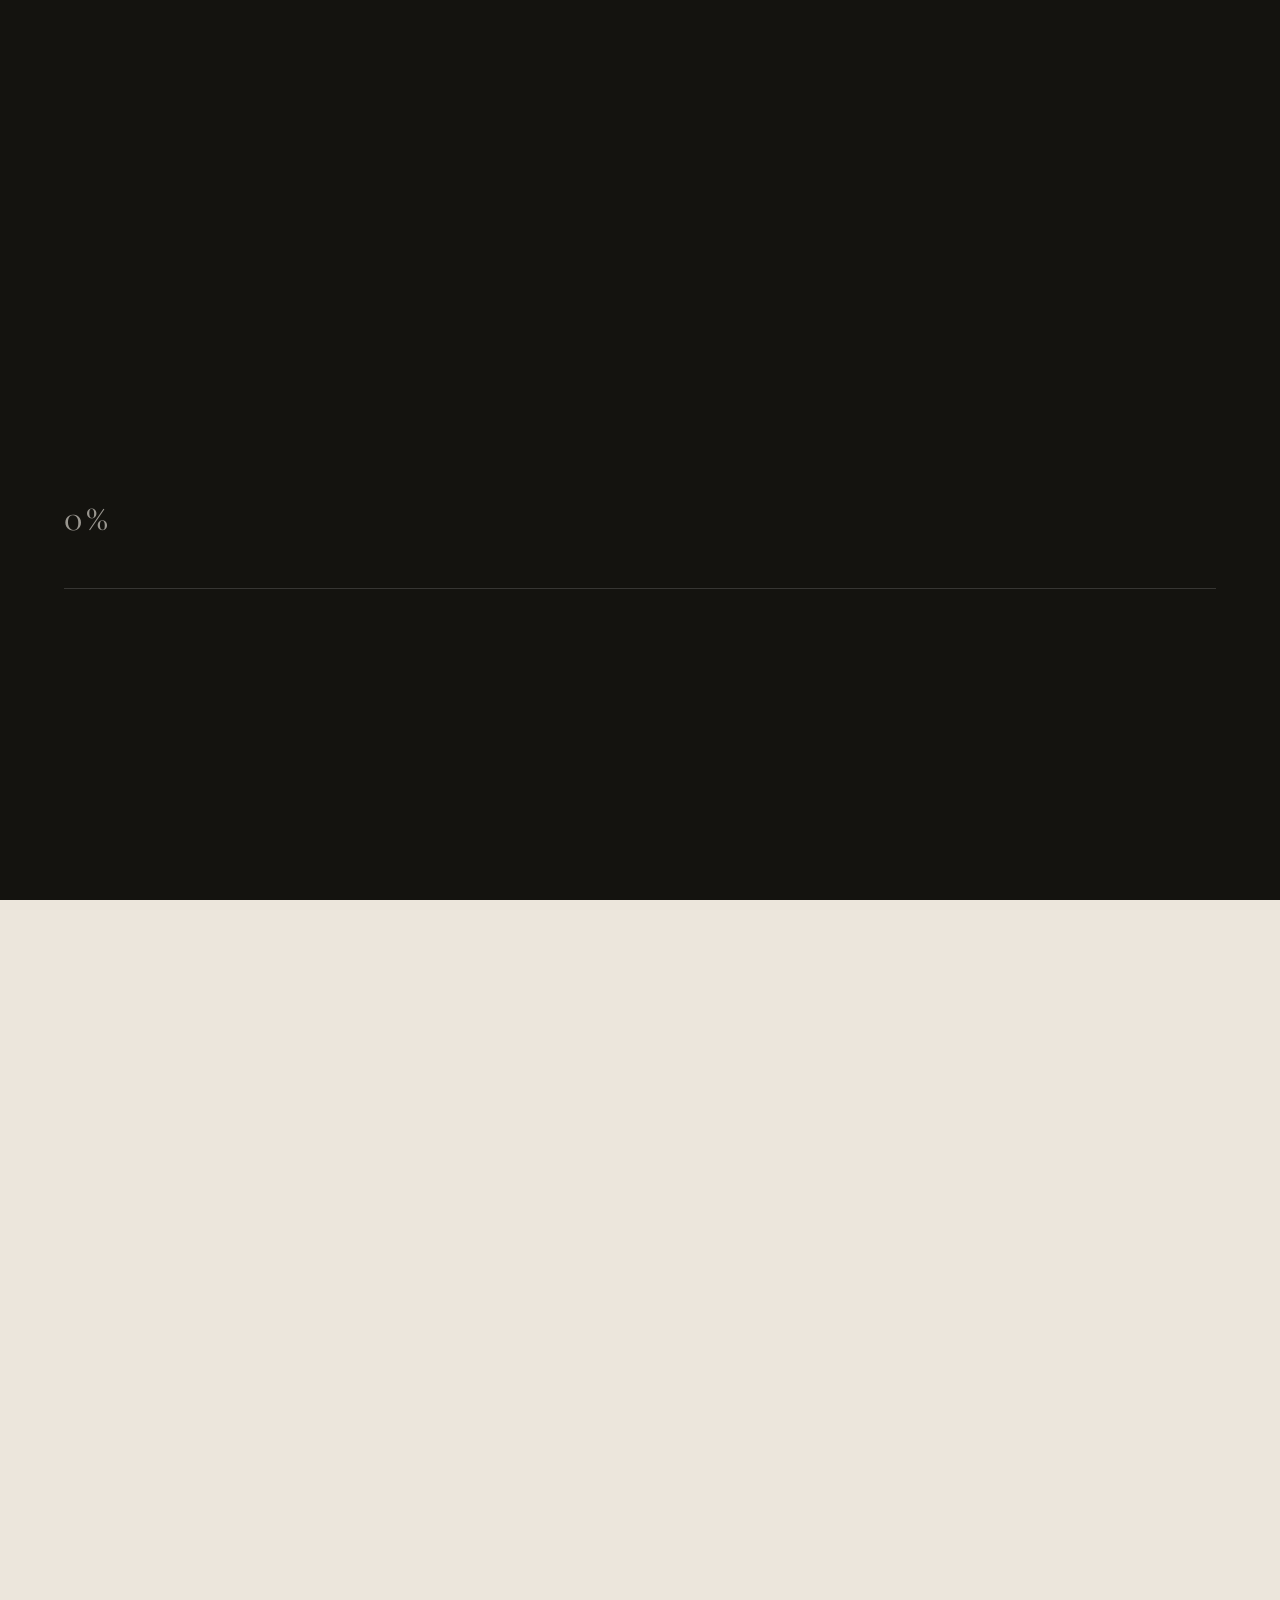
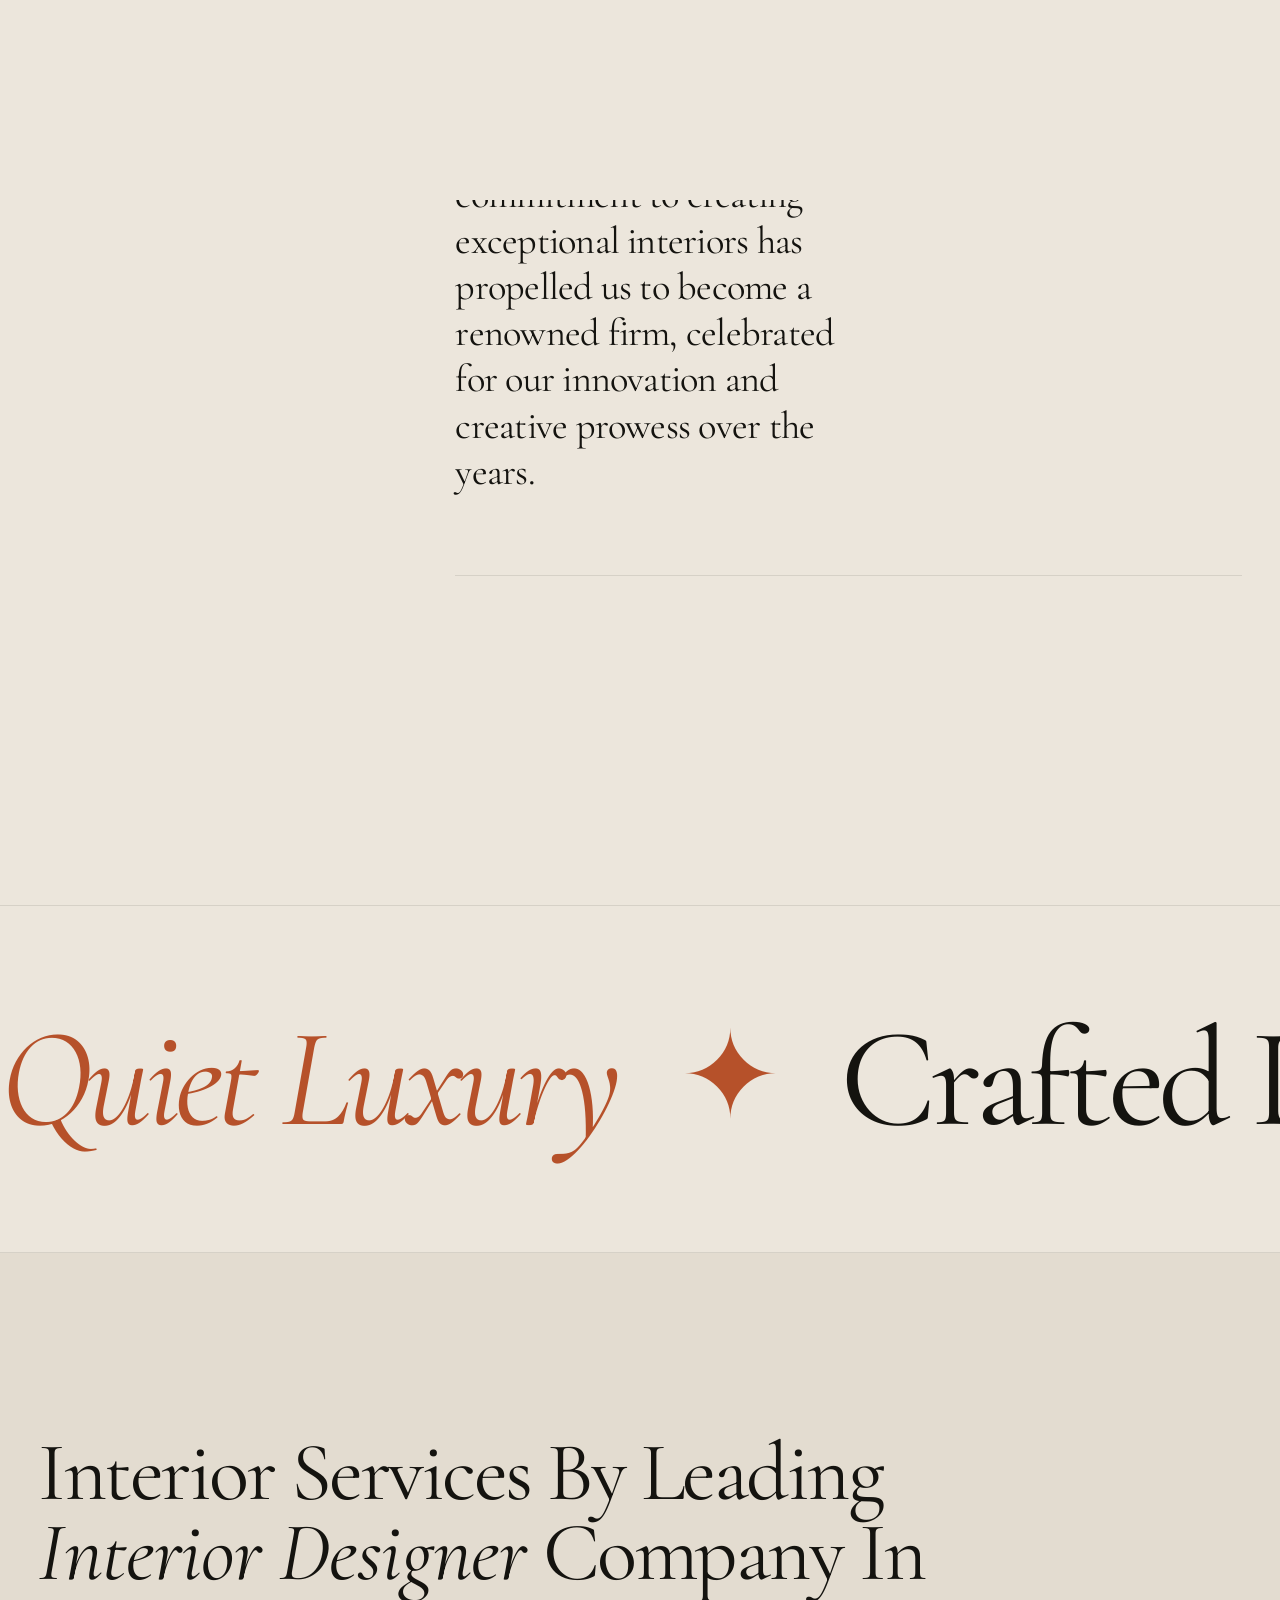
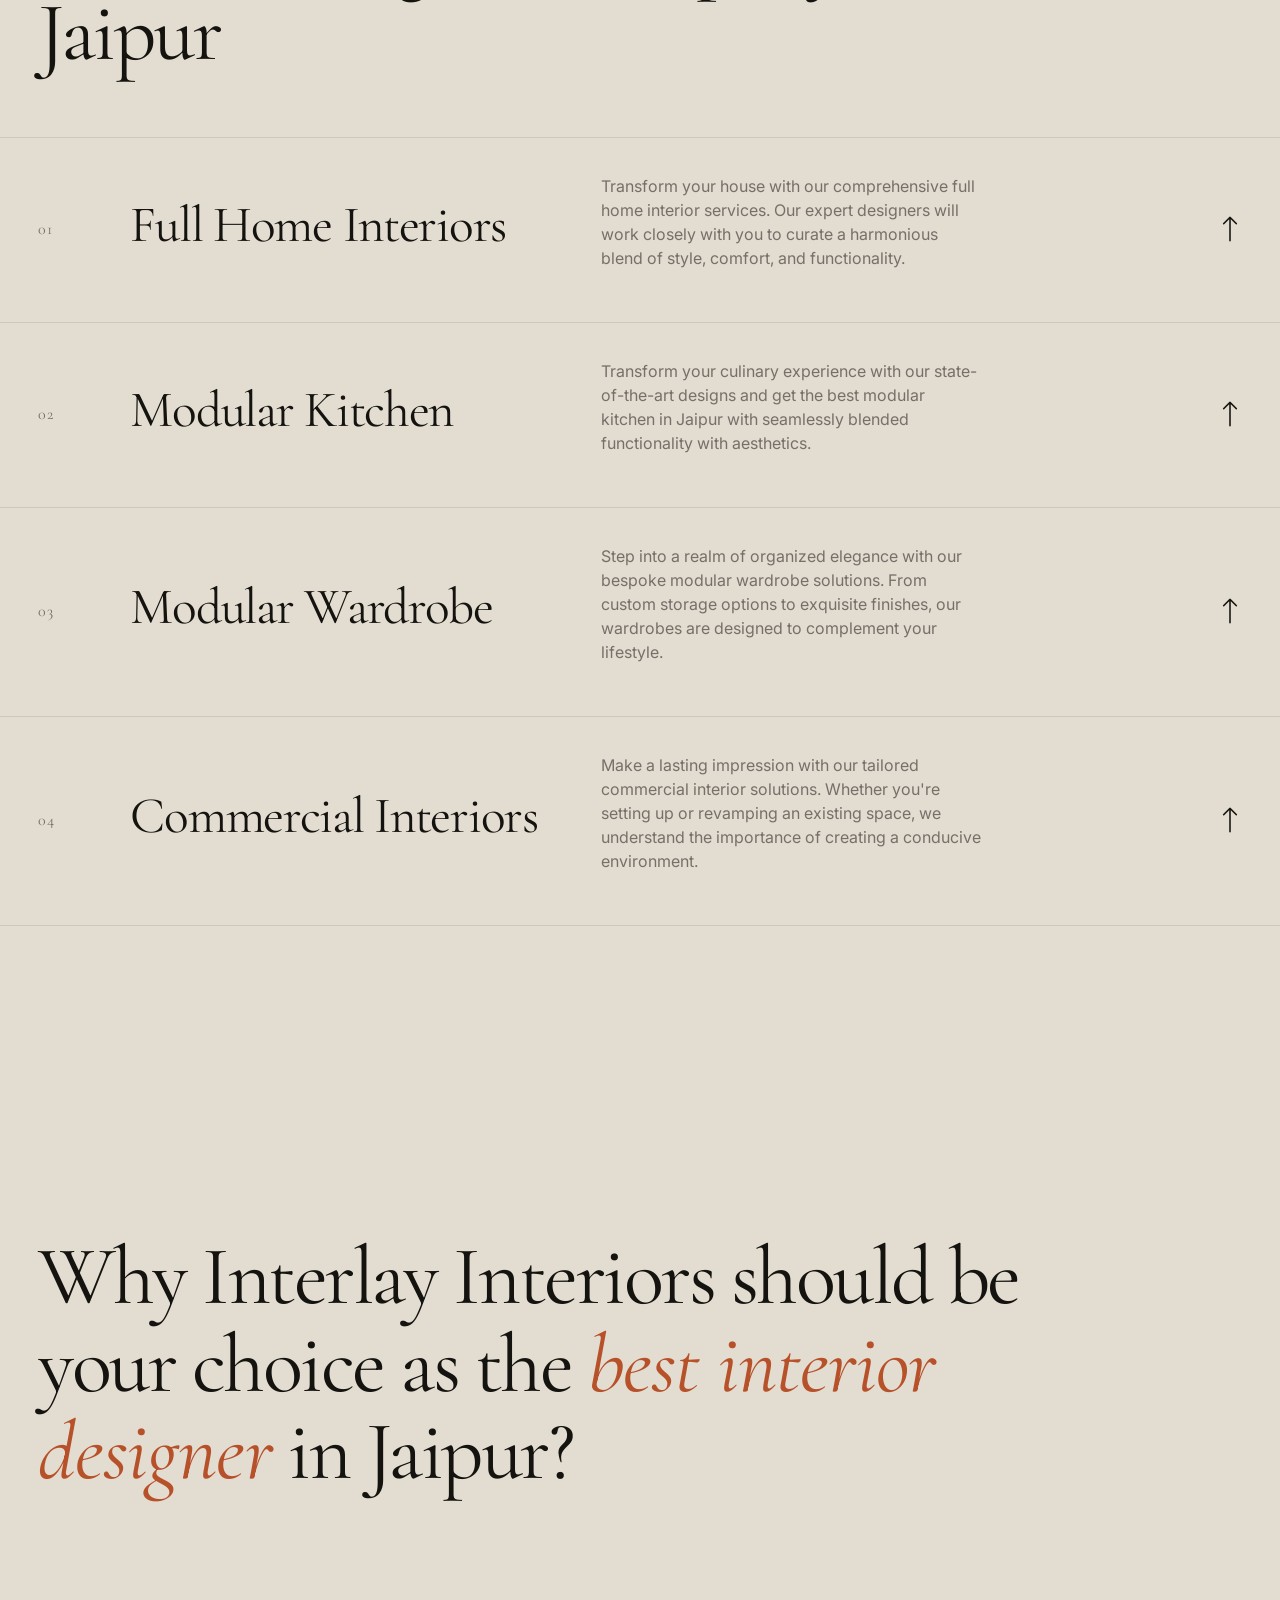
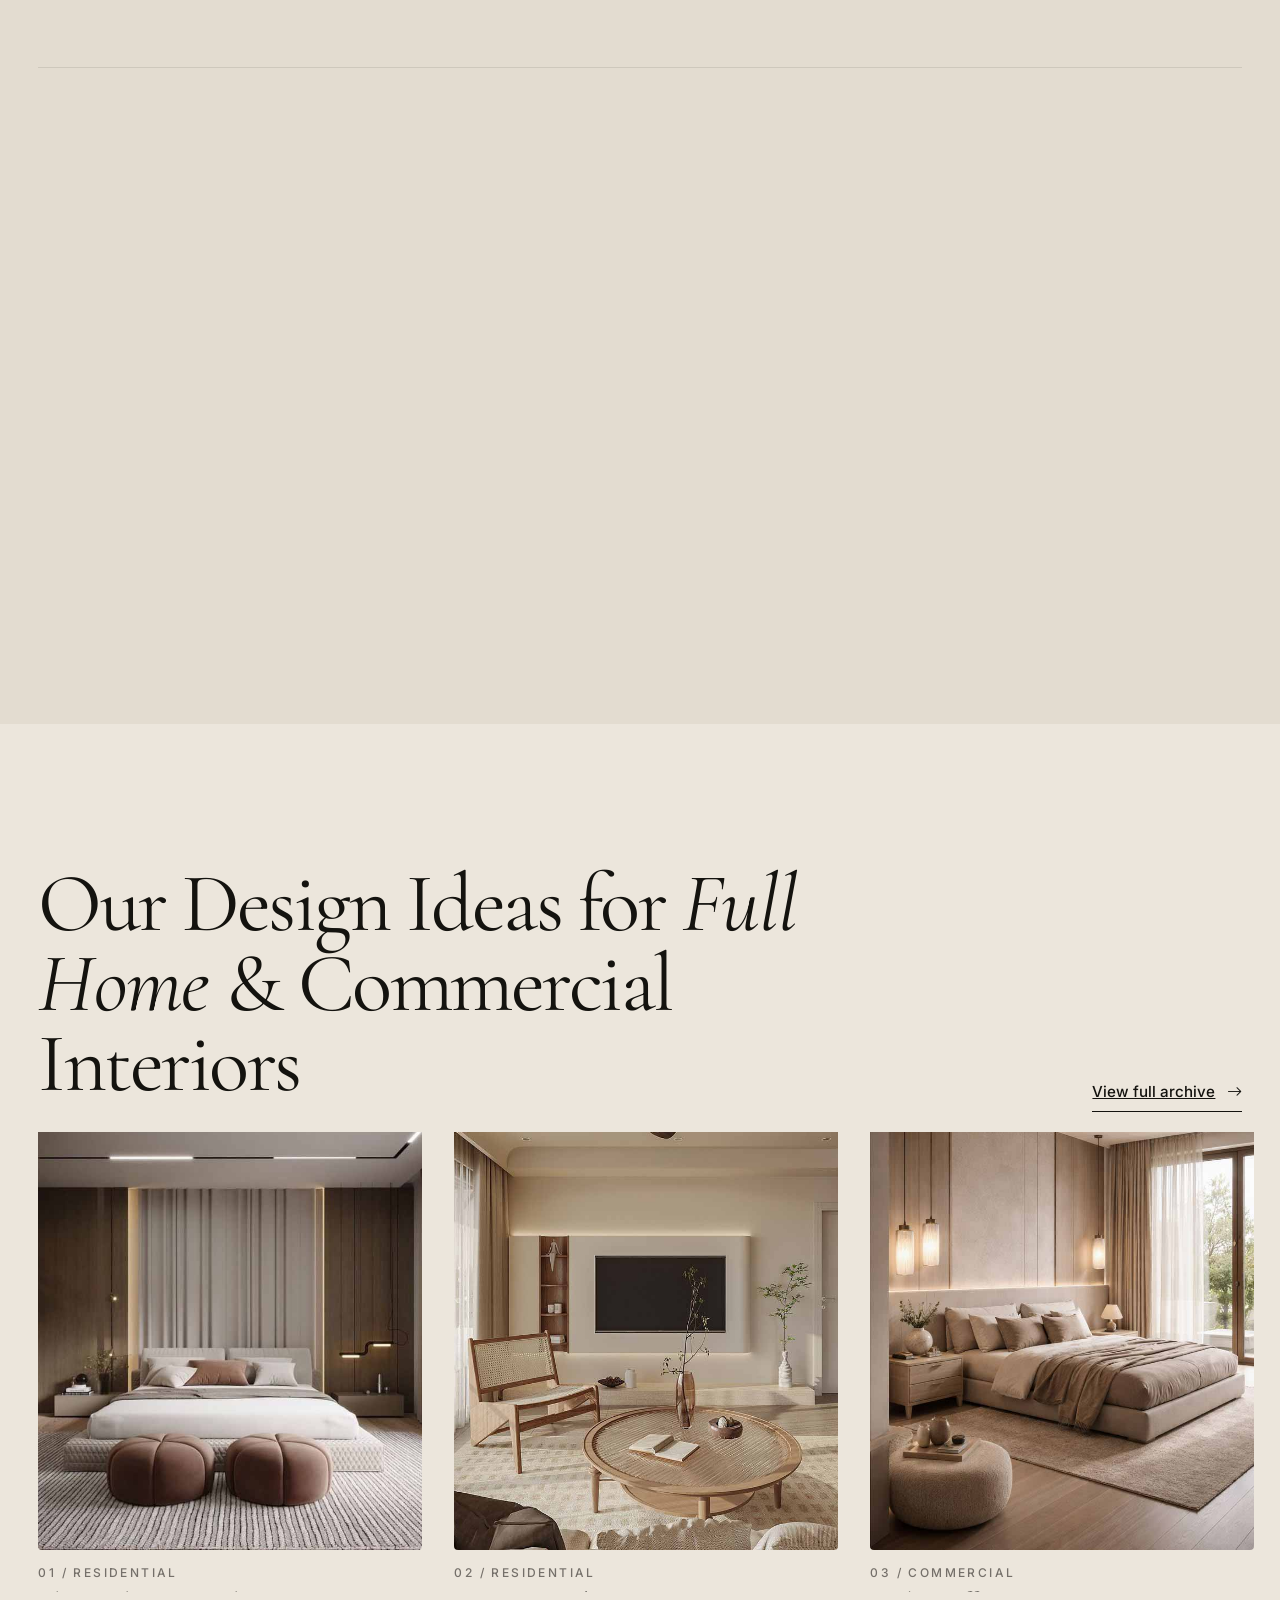
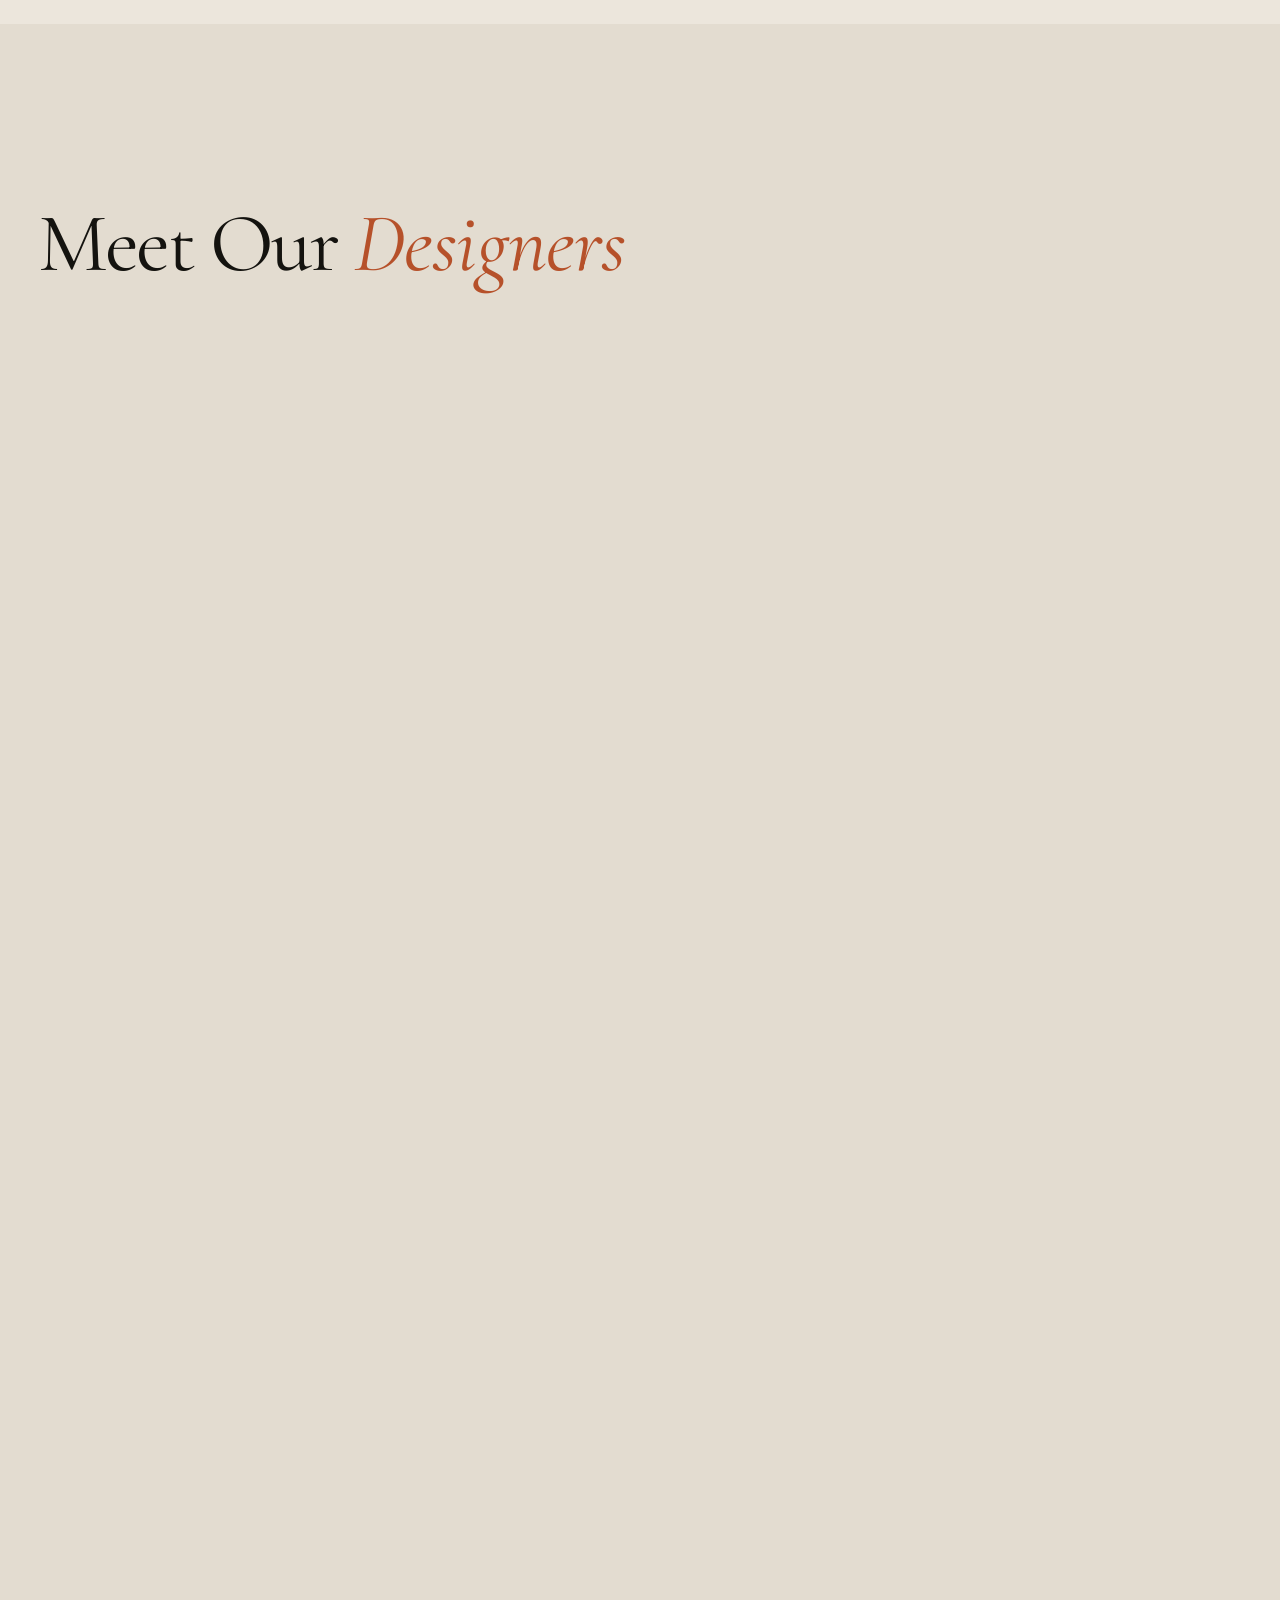
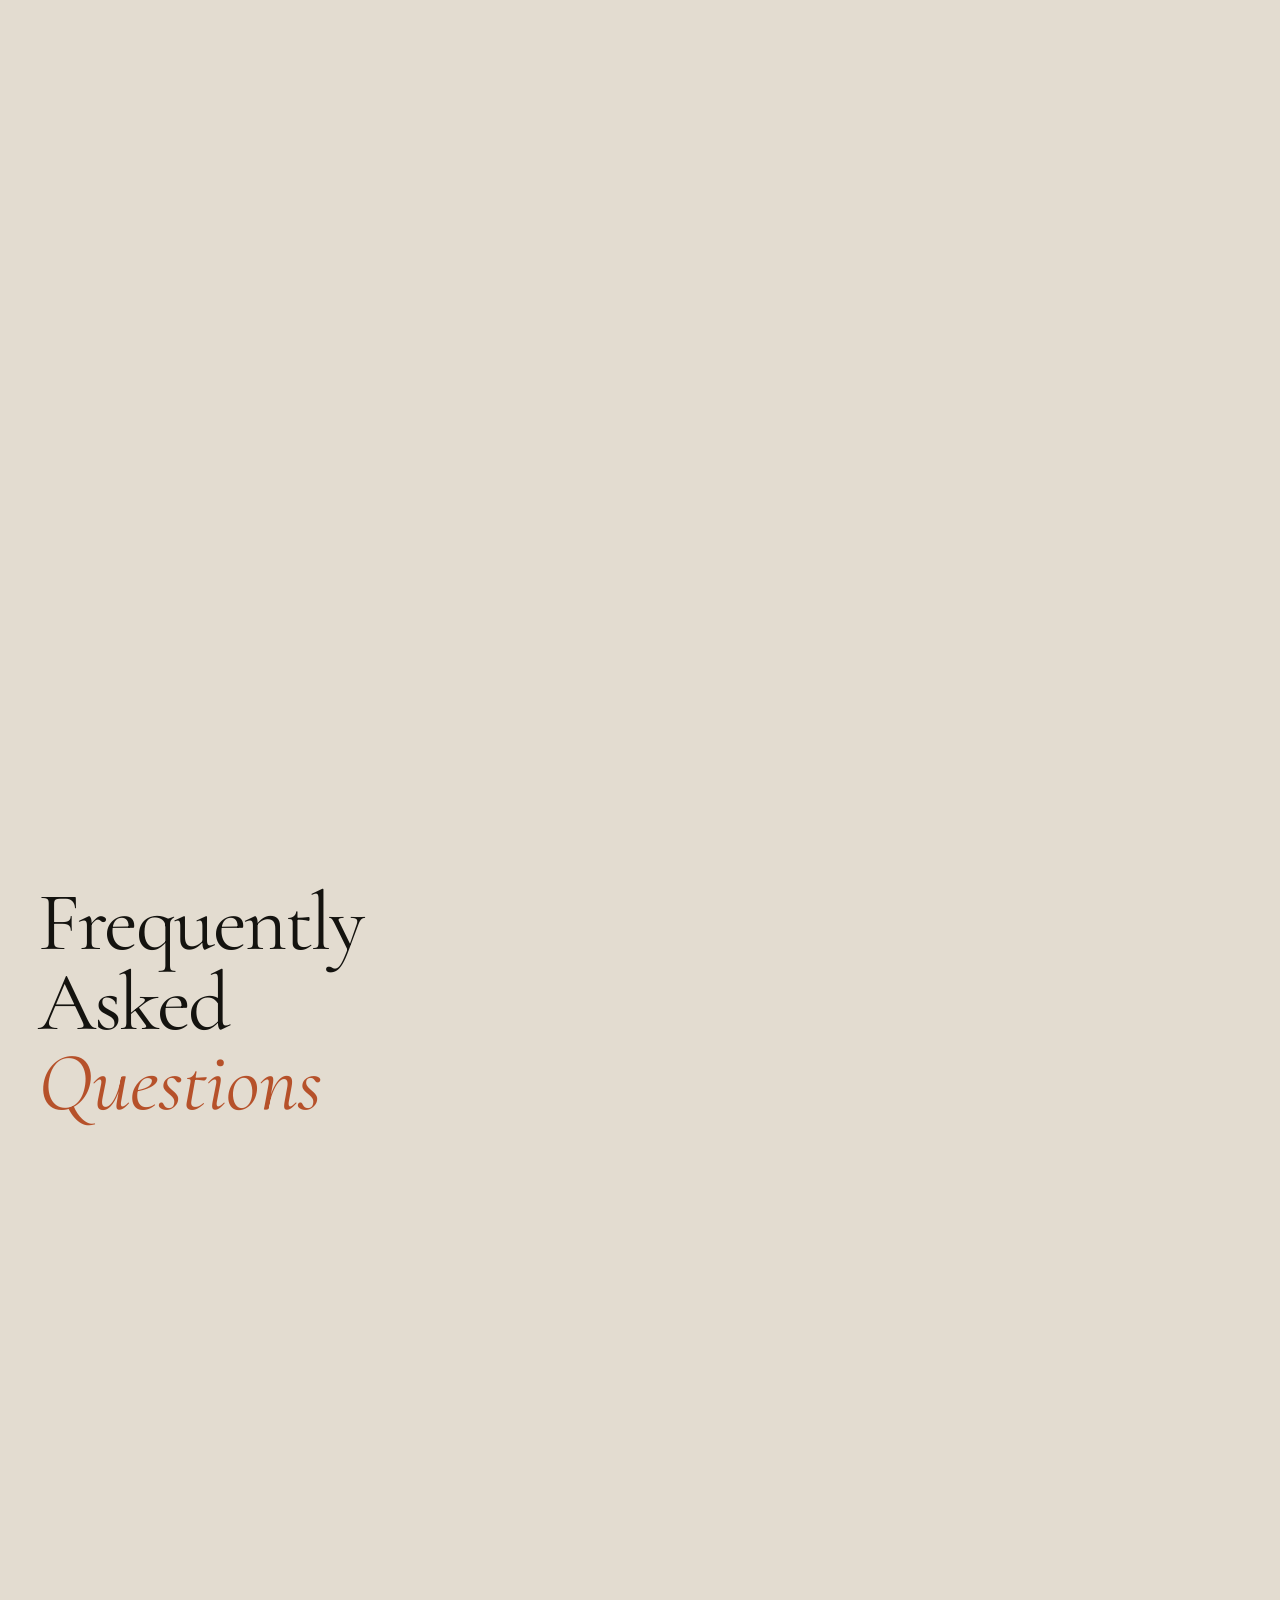
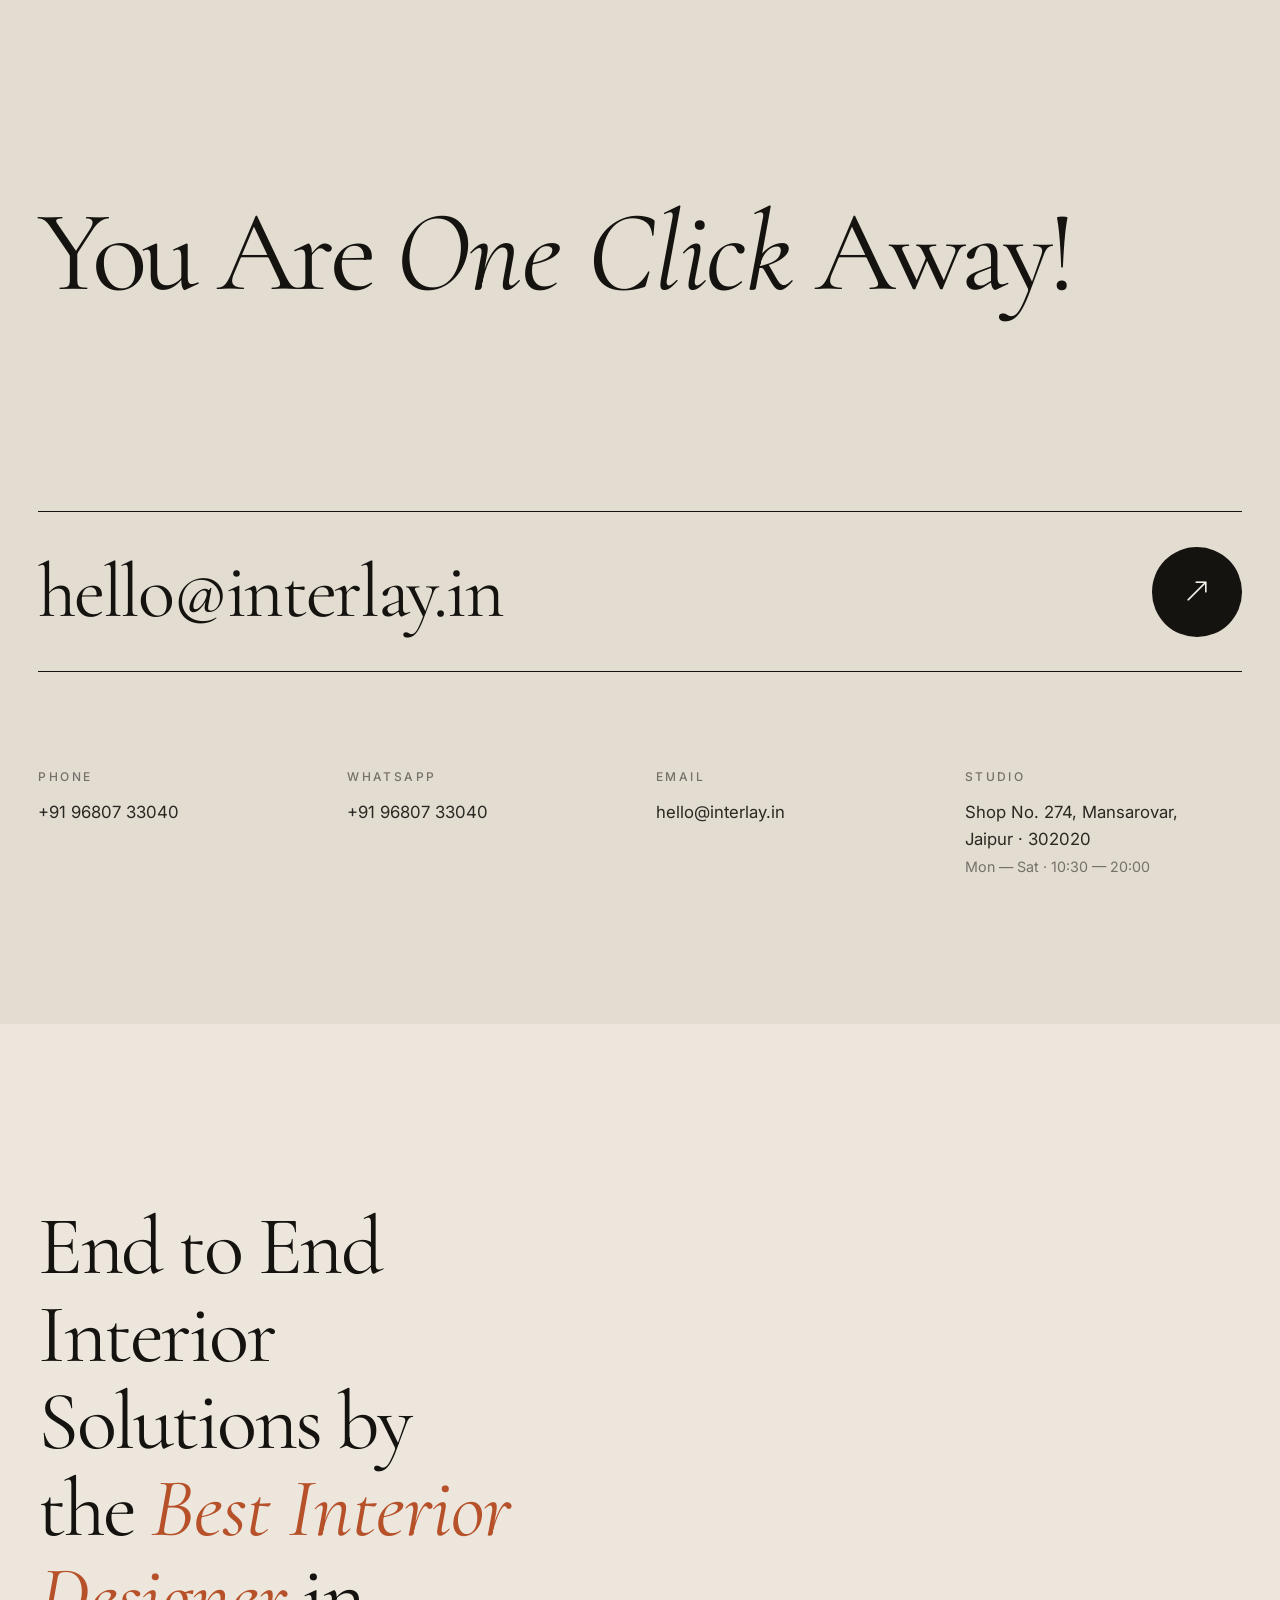
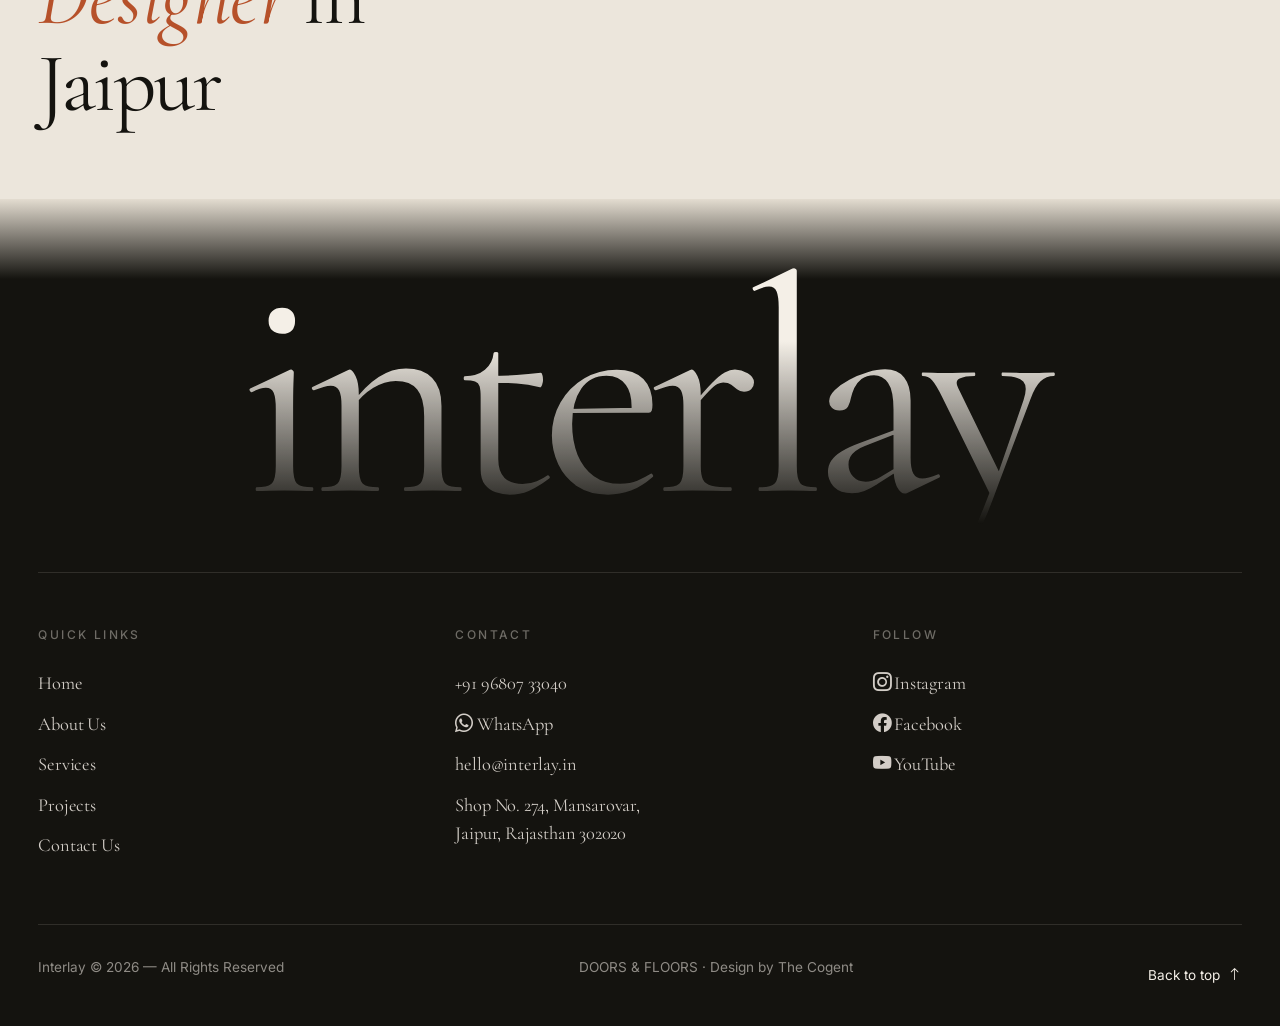
==== commit 8107ae90: "Interlay Website" ====
--- a/index.html
+++ b/index.html
@@ -4,12 +4,103 @@
   <meta charset="UTF-8" />
   <meta name="viewport" content="width=device-width, initial-scale=1.0" />
   <meta name="theme-color" content="#0e0e0c" />
-  <title>Interlay — Designing Spaces That Inspire | Luxury Interior Design Jaipur</title>
-  <meta name="description" content="Interlay is a Jaipur-based luxury interior design studio crafting bespoke residential and commercial spaces with timeless elegance and modern soul." />
+
+  <!-- ===== SEO ===== -->
+  <title>Interior Designers in Jaipur | Luxury Home &amp; Office Interiors</title>
+  <meta name="description" content="Looking for a top interior design company in Jaipur? Interlay offers modern, customized interior solutions for homes, offices &amp; commercial spaces. Contact us today!" />
+  <meta name="keywords" content="best interior designer in jaipur, top interior designer in jaipur, interior designer in jaipur, jaipur interior designers, professional interior designer jaipur, best home interior designer in jaipur, affordable interior designer in jaipur, luxury interior designer in jaipur, residential interior designer in jaipur, commercial interior designer in Jaipur" />
+  <meta name="robots" content="index, follow" />
+  <meta name="robots" content="noodp, noydir" />
+  <link rel="canonical" href="https://interlay.in/" />
+
+  <!-- ===== Open Graph ===== -->
+  <meta property="og:title" content="Interior Designers in Jaipur | Luxury Home &amp; Office Interiors" />
+  <meta property="og:site_name" content="Interlay Interiors" />
+  <meta property="og:url" content="https://interlay.in/" />
+  <meta property="og:description" content="Looking for a top interior design company in Jaipur? Interlay offers modern, customized interior solutions for homes, offices &amp; commercial spaces. Contact us today!" />
+  <meta property="og:type" content="website" />
+  <meta property="og:image" content="https://interlay.in/new_images/banner-1.webp" />
 
   <!-- Favicon -->
   <link rel="icon" type="image/png" href="assets/images/logo.png" />
   <link rel="apple-touch-icon" href="assets/images/logo.png" />
+
+  <!-- ===== JSON-LD: Organization ===== -->
+  <script type="application/ld+json">
+  {
+    "@context": "https://schema.org",
+    "@type": "Organization",
+    "name": "Interlay Interiors",
+    "alternateName": "Best Interior designer",
+    "url": "https://interlay.in/",
+    "logo": "https://interlay.in/assets/images/logo.png",
+    "contactPoint": {
+      "@type": "ContactPoint",
+      "telephone": "9680733040",
+      "contactType": "customer service",
+      "areaServed": "IN",
+      "availableLanguage": ["en", "Hindi"]
+    },
+    "sameAs": [
+      "https://www.facebook.com/Interlay/",
+      "https://www.instagram.com/interlayinteriors/",
+      "https://www.youtube.com/channel/UCENV4EpV6YRajAcVXZtlYUQ"
+    ]
+  }
+  </script>
+
+  <!-- ===== JSON-LD: Product ===== -->
+  <script type="application/ld+json">
+  {
+    "@context": "https://schema.org/",
+    "@type": "Product",
+    "name": "Interlay Interiors",
+    "image": "https://interlay.in/new_images/banner-1.webp",
+    "description": "Upgrade your space with Interlay – leading interior design services in Jaipur. Get creative designs, expert execution & premium quality interiors. Book a consultation now!",
+    "brand": {
+      "@type": "Brand",
+      "name": "Interior designer"
+    },
+    "aggregateRating": {
+      "@type": "AggregateRating",
+      "ratingValue": "4.9",
+      "bestRating": "5",
+      "worstRating": "4.5",
+      "ratingCount": "2500"
+    }
+  }
+  </script>
+
+  <!-- ===== JSON-LD: LocalBusiness ===== -->
+  <script type="application/ld+json">
+  {
+    "@context": "https://schema.org",
+    "@type": "LocalBusiness",
+    "name": "Interlay Interiors",
+    "image": "https://interlay.in/new_images/banner-1.webp",
+    "@id": "https://interlay.in/#localbusiness",
+    "url": "https://interlay.in/",
+    "telephone": "9680733040",
+    "address": {
+      "@type": "PostalAddress",
+      "streetAddress": "Shop No. 274, Gangaram Nagar, New Aatish Market, Shanthi Nagar, Mansarovar, Jaipur, Rajasthan",
+      "addressLocality": "Jaipur",
+      "postalCode": "302020",
+      "addressCountry": "IN"
+    },
+    "geo": {
+      "@type": "GeoCoordinates",
+      "latitude": 26.8783675,
+      "longitude": 75.7596791
+    },
+    "openingHoursSpecification": {
+      "@type": "OpeningHoursSpecification",
+      "dayOfWeek": ["Monday", "Tuesday", "Wednesday", "Thursday", "Friday", "Saturday"],
+      "opens": "10:30",
+      "closes": "20:00"
+    }
+  }
+  </script>
 
   <!-- Preconnect & Fonts -->
   <link rel="preconnect" href="https://fonts.googleapis.com" />
@@ -77,10 +168,10 @@
                     <i class="bi bi-chevron-right"></i>
                   </button>
                   <div class="nav__dropdown nav__dropdown--sub" role="menu">
-                    <a href="#services" class="nav__dropdown-link" data-cursor="hover" role="menuitem">
+                    <a href="modular-kitchen.html" class="nav__dropdown-link" data-cursor="hover" role="menuitem">
                       <span>Modular Kitchen</span>
                     </a>
-                    <a href="#services" class="nav__dropdown-link" data-cursor="hover" role="menuitem">
+                    <a href="modular-wardrobe.html" class="nav__dropdown-link" data-cursor="hover" role="menuitem">
                       <span>Modular Wardrobe</span>
                     </a>
                   </div>
@@ -118,8 +209,8 @@
           </button>
           <div class="mobile-menu__sub">
             <a href="full-home-interiors.html" class="mobile-menu__sub-item">Full Home Interiors</a>
-            <a href="#services" class="mobile-menu__sub-item">Modular Kitchen</a>
-            <a href="#services" class="mobile-menu__sub-item">Modular Wardrobe</a>
+            <a href="modular-kitchen.html" class="mobile-menu__sub-item">Modular Kitchen</a>
+            <a href="modular-wardrobe.html" class="mobile-menu__sub-item">Modular Wardrobe</a>
           </div>
         </div>
         <a href="#process" class="mobile-menu__item">Process</a>
@@ -149,24 +240,47 @@
             </div>
 
             <h1 class="hero__title">
-              <span class="line"><span class="word">Designing</span></span>
-              <span class="line"><span class="word italic">spaces</span> <span class="word">that</span></span>
-              <span class="line"><span class="word">inspire <em>&</em> endure.</span></span>
+              <span class="line"><span class="word">Designing</span> <span class="word italic">Spaces</span></span>
+              <span class="line"><span class="word">That</span> <span class="word">Inspire.</span></span>
             </h1>
+
+            <div class="hero__rotator" data-anim="fade">
+              <span class="hero__rotator-static">Also:</span>
+              <span class="hero__rotator-words">
+                <span>Luxury Living Redefined.</span>
+                <span>Your Dream Space Awaits You.</span>
+                <span>Designing Spaces That Inspire.</span>
+              </span>
+            </div>
 
             <div class="hero__meta">
               <div class="hero__meta-block">
                 <span class="hero__meta-label">Studio</span>
-                <p class="hero__meta-text">A Jaipur-rooted interior design practice shaping homes, offices and hospitality interiors with a quiet, considered hand.</p>
+                <p class="hero__meta-text">Interlay Interiors emerged with a powerful vision — to shape spaces that inspire, elevate and resonate with the human experience.</p>
               </div>
 
               <div class="hero__meta-block">
                 <span class="hero__meta-label">Scroll</span>
                 <div class="hero__scroll">
                   <div class="hero__scroll-line"><span></span></div>
-                  <span class="hero__scroll-text">Begin</span>
-                </div>
-              </div>
+                  <span class="hero__scroll-text">Explore Now</span>
+                </div>
+              </div>
+            </div>
+
+            <div class="hero__ctas">
+              <a href="work.html" class="btn-magnetic" data-cursor="hover">
+                <span class="btn-magnetic__inner">
+                  <span class="btn-magnetic__text">Explore Now</span>
+                  <span class="btn-magnetic__icon"><i class="bi bi-arrow-up-right"></i></span>
+                </span>
+              </a>
+              <a href="contact.html" class="btn-magnetic btn-magnetic--ghost" data-cursor="hover">
+                <span class="btn-magnetic__inner">
+                  <span class="btn-magnetic__text">Contact Now</span>
+                  <span class="btn-magnetic__icon"><i class="bi bi-arrow-up-right"></i></span>
+                </span>
+              </a>
             </div>
 
             <div class="hero__marquee">
@@ -191,17 +305,20 @@
         </div>
       </section>
 
-      <!-- ===== INTRO / PHILOSOPHY ===== -->
+      <!-- ===== BRAND INTRO ===== -->
       <section class="intro" id="about">
         <div class="container-fluid">
           <div class="row gx-5">
-            <div class="col-lg-3">
-              <span class="section-label" data-anim="fade">— Philosophy</span>
-            </div>
-
-            <div class="col-lg-9">
+            <div class="col-lg-4">
+              <span class="section-label" data-anim="fade">— About Interlay</span>
+              <h2 class="intro__heading" data-anim="lines">
+                Elevate Your Living and Work Spaces with the <em class="serif-italic">Finest</em> Interior Designer in Jaipur
+              </h2>
+            </div>
+
+            <div class="col-lg-8">
               <p class="intro__text" data-anim="lines">
-                We believe great interiors are <em class="serif-italic">felt</em>, not just seen. Every project at Interlay begins with a quiet conversation — about how you live, what you love, and the textures that make a space feel like <em class="serif-italic">home</em>. The result is interiors with patience, proportion and personality.
+                Interlay Interiors emerged with a powerful vision — to shape spaces that <em class="serif-italic">inspire</em>, elevate and resonate with the human experience. Our inception involved a close-knit team of passionate designers, driven by a shared love for aesthetics and functionality. As one of the Best Interior Designer in <em class="serif-italic">Jaipur</em>, our unwavering commitment to creating exceptional interiors has propelled us to become a renowned firm, celebrated for our innovation and creative prowess over the years.
               </p>
 
               <div class="intro__stats">
@@ -245,7 +362,7 @@
           <div class="services__head">
             <span class="section-label" data-anim="fade">— What we do</span>
             <h2 class="services__title" data-anim="lines">
-              A studio for the <em class="serif-italic">whole</em> home —<br/>and the rooms in between.
+              Interior Services By Leading <em class="serif-italic">Interior Designer</em> Company In Jaipur
             </h2>
           </div>
         </div>
@@ -257,7 +374,7 @@
               <div class="service__row">
                 <span class="service__num">01</span>
                 <h3 class="service__name" data-cursor="view">Full Home Interiors</h3>
-                <p class="service__desc">End-to-end residential design — from concept and 3D visualisation to turnkey execution.</p>
+                <p class="service__desc">Transform your house with our comprehensive full home interior services. Our expert designers will work closely with you to curate a harmonious blend of style, comfort, and functionality.</p>
                 <span class="service__arrow"><i class="bi bi-arrow-up-right"></i></span>
               </div>
             </div>
@@ -268,7 +385,7 @@
               <div class="service__row">
                 <span class="service__num">02</span>
                 <h3 class="service__name" data-cursor="view">Modular Kitchen</h3>
-                <p class="service__desc">Bespoke kitchens designed around how you cook, host and gather.</p>
+                <p class="service__desc">Transform your culinary experience with our state-of-the-art designs and get the best modular kitchen in Jaipur with seamlessly blended functionality with aesthetics.</p>
                 <span class="service__arrow"><i class="bi bi-arrow-up-right"></i></span>
               </div>
             </div>
@@ -279,7 +396,18 @@
               <div class="service__row">
                 <span class="service__num">03</span>
                 <h3 class="service__name" data-cursor="view">Modular Wardrobe</h3>
-                <p class="service__desc">Storage that disappears into the architecture — quiet, efficient, beautifully detailed.</p>
+                <p class="service__desc">Step into a realm of organized elegance with our bespoke modular wardrobe solutions. From custom storage options to exquisite finishes, our wardrobes are designed to complement your lifestyle.</p>
+                <span class="service__arrow"><i class="bi bi-arrow-up-right"></i></span>
+              </div>
+            </div>
+          </article>
+
+          <article class="service" data-img="new_images/commercial_interiors.png">
+            <div class="container-fluid">
+              <div class="service__row">
+                <span class="service__num">04</span>
+                <h3 class="service__name" data-cursor="view">Commercial Interiors</h3>
+                <p class="service__desc">Make a lasting impression with our tailored commercial interior solutions. Whether you're setting up or revamping an existing space, we understand the importance of creating a conducive environment.</p>
                 <span class="service__arrow"><i class="bi bi-arrow-up-right"></i></span>
               </div>
             </div>
@@ -292,14 +420,50 @@
         </div>
       </section>
 
-      <!-- ===== WORK / PROJECTS HORIZONTAL ===== -->
+      <!-- ===== WHY CHOOSE US ===== -->
+      <section class="why-us-home" id="why-us">
+        <div class="container-fluid">
+          <div class="why-us-home__head">
+            <span class="section-label" data-anim="fade">— Why us</span>
+            <h2 class="why-us-home__title" data-anim="lines">
+              Why Interlay Interiors should be your choice as the <em class="serif-italic">best interior designer</em> in Jaipur?
+            </h2>
+            <p class="why-us-home__lead" data-anim="fade">Through a unique combination of engineering, construction, design disciplines and expertise. So, if you are looking for the best interior designer in Jaipur, Interlay Interiors is here to give you the solution that you envision.</p>
+          </div>
+
+          <div class="why-us-home__grid">
+            <article class="why-card" data-anim="step">
+              <span class="why-card__num">01</span>
+              <h3 class="why-card__title">Expertise &amp; Experience</h3>
+              <p>Our team of expert interior designer brings a wealth of expertise and experience to the table.</p>
+            </article>
+            <article class="why-card" data-anim="step">
+              <span class="why-card__num">02</span>
+              <h3 class="why-card__title">Personalized Approach</h3>
+              <p>We understand that each client is unique, and every space has its own story to tell.</p>
+            </article>
+            <article class="why-card" data-anim="step">
+              <span class="why-card__num">03</span>
+              <h3 class="why-card__title">Attention to Detail</h3>
+              <p>From the selection of color palettes and materials to the placement of every decorative element.</p>
+            </article>
+            <article class="why-card" data-anim="step">
+              <span class="why-card__num">04</span>
+              <h3 class="why-card__title">Quality and Craftsmanship</h3>
+              <p>We manufacture, collaborate and supply materials and are known for our craftsmanship and durability in the market.</p>
+            </article>
+          </div>
+        </div>
+      </section>
+
+      <!-- ===== DESIGN IDEAS / SELECTED WORK ===== -->
       <section class="work" id="work">
         <div class="container-fluid">
           <div class="work__head">
             <div class="work__head-text">
-              <span class="section-label" data-anim="fade">— Selected work</span>
+              <span class="section-label" data-anim="fade">— Design ideas</span>
               <h2 class="work__title" data-anim="lines">
-                Recent <em class="serif-italic">projects</em>,<br/>quietly considered.
+                Our Design Ideas for <em class="serif-italic">Full Home</em> &amp; Commercial Interiors
               </h2>
             </div>
             <a href="work.html" class="btn-link work__cta" data-cursor="hover">
@@ -382,83 +546,150 @@
         </div>
       </section>
 
-      <!-- ===== PROCESS ===== -->
-      <section class="process" id="process">
+      <!-- ===== MEET OUR DESIGNERS ===== -->
+      <section class="team" id="team">
+        <div class="container-fluid">
+          <div class="team__head">
+            <span class="section-label" data-anim="fade">— The studio</span>
+            <h2 class="team__title" data-anim="lines">
+              Meet Our <em class="serif-italic">Designers</em>
+            </h2>
+          </div>
+
+          <div class="team__grid team__grid--7">
+            <article class="member" data-anim="step">
+              <div class="member__media">
+                <img src="new_images/vimal.png" alt="Vimal Rawat" />
+              </div>
+              <h3 class="member__name">Vimal Rawat</h3>
+              <p class="member__role">Founder &amp; CEO</p>
+            </article>
+            <article class="member" data-anim="step">
+              <div class="member__media">
+                <img src="new_images/pranav.png" alt="Pranav Tambi" />
+              </div>
+              <h3 class="member__name">Pranav Tambi</h3>
+              <p class="member__role">COO</p>
+            </article>
+            <article class="member" data-anim="step">
+              <div class="member__media">
+                <img src="new_images/pooja_jangid.webp" alt="Pooja Jangid" />
+              </div>
+              <h3 class="member__name">Pooja Jangid</h3>
+              <p class="member__role">Interior Designer</p>
+            </article>
+            <article class="member" data-anim="step">
+              <div class="member__media">
+                <img src="new_images/nikhil_bothara.webp" alt="Nikhil Bothra" />
+              </div>
+              <h3 class="member__name">Nikhil Bothra</h3>
+              <p class="member__role">Sn. Interior Designer</p>
+            </article>
+            <article class="member" data-anim="step">
+              <div class="member__media">
+                <img src="new_images/sankiriti_gupta.webp" alt="Sanskriti Gupta" />
+              </div>
+              <h3 class="member__name">Sanskriti Gupta</h3>
+              <p class="member__role">Interior Designer</p>
+            </article>
+            <article class="member" data-anim="step">
+              <div class="member__media">
+                <img src="new_images/ananya.png" alt="Ananya Singh" />
+              </div>
+              <h3 class="member__name">Ananya Singh</h3>
+              <p class="member__role">Interior Designer &amp; Sales Head</p>
+            </article>
+            <article class="member" data-anim="step">
+              <div class="member__media">
+                <img src="new_images/amar.png" alt="Amar Choudhary" />
+              </div>
+              <h3 class="member__name">Amar Choudhary</h3>
+              <p class="member__role">Sales Executive</p>
+            </article>
+          </div>
+        </div>
+      </section>
+
+      <!-- ===== FAQ ===== -->
+      <section class="faq" id="faq">
         <div class="container-fluid">
           <div class="row gx-5">
             <div class="col-lg-4">
-              <span class="section-label" data-anim="fade">— How we work</span>
-              <h2 class="process__title" data-anim="lines">
-                Six steps. <br/><em class="serif-italic">One studio.</em>
+              <span class="section-label" data-anim="fade">— Common questions</span>
+              <h2 class="faq__title" data-anim="lines">
+                Frequently Asked <em class="serif-italic">Questions</em>
               </h2>
-              <p class="process__lead" data-anim="fade">A measured rhythm from first conversation to final styling — designed to keep the work calm and the outcome remarkable.</p>
-            </div>
-
+            </div>
             <div class="col-lg-8">
-              <div class="process__list">
-                <div class="step" data-anim="step">
-                  <span class="step__num">01</span>
-                  <div class="step__body">
-                    <h3 class="step__title">Discovery</h3>
-                    <p>An unhurried conversation about how you live, what you collect, and the spaces that have moved you.</p>
+              <div class="accordion-list">
+
+                <div class="accordion-item-c" data-anim="step">
+                  <button class="accordion-toggle" data-cursor="hover">
+                    <span class="accordion-num">01</span>
+                    <span class="accordion-q">What sets Interlay Interiors apart as the best interior designer in Jaipur?</span>
+                    <span class="accordion-icon"><span></span><span></span></span>
+                  </button>
+                  <div class="accordion-body">
+                    <p>At Interlay Interiors, our distinction lies in our relentless pursuit of excellence, innovative designs, and personalized approach. We blend creativity with functionality, ensuring every project reflects our commitment to quality and customer satisfaction.</p>
                   </div>
                 </div>
-                <div class="step" data-anim="step">
-                  <span class="step__num">02</span>
-                  <div class="step__body">
-                    <h3 class="step__title">Concept &amp; Mood</h3>
-                    <p>Material boards, references and the architectural intent — translated into a clear visual language.</p>
+
+                <div class="accordion-item-c" data-anim="step">
+                  <button class="accordion-toggle" data-cursor="hover">
+                    <span class="accordion-num">02</span>
+                    <span class="accordion-q">Who is the best interior designer in Jaipur?</span>
+                    <span class="accordion-icon"><span></span><span></span></span>
+                  </button>
+                  <div class="accordion-body">
+                    <p>Interlay Interiors is widely recognized as one of the leading interior design firms in Jaipur, known for transforming spaces with a perfect blend of aesthetics and functionality.</p>
                   </div>
                 </div>
-                <div class="step" data-anim="step">
-                  <span class="step__num">03</span>
-                  <div class="step__body">
-                    <h3 class="step__title">3D Visualisation</h3>
-                    <p>Walk through every room before construction begins. We refine in pixels — not on site.</p>
+
+                <div class="accordion-item-c" data-anim="step">
+                  <button class="accordion-toggle" data-cursor="hover">
+                    <span class="accordion-num">03</span>
+                    <span class="accordion-q">What are the services offered by interior designers in Jaipur?</span>
+                    <span class="accordion-icon"><span></span><span></span></span>
+                  </button>
+                  <div class="accordion-body">
+                    <p>We offer a comprehensive range of services including full home interiors, modular kitchens, modular wardrobes, commercial interiors, space planning, 3D visualization, and project management.</p>
                   </div>
                 </div>
-                <div class="step" data-anim="step">
-                  <span class="step__num">04</span>
-                  <div class="step__body">
-                    <h3 class="step__title">Detailing</h3>
-                    <p>Drawings, joinery, finishes and BOQ — the unsexy spine that holds an honest project together.</p>
+
+                <div class="accordion-item-c" data-anim="step">
+                  <button class="accordion-toggle" data-cursor="hover">
+                    <span class="accordion-num">04</span>
+                    <span class="accordion-q">What is the cost of Interior Design in Jaipur?</span>
+                    <span class="accordion-icon"><span></span><span></span></span>
+                  </button>
+                  <div class="accordion-body">
+                    <p>The cost of interior design varies based on the scope of the project, materials used, and the level of customization. Interlay Interiors offers flexible packages to suit different budgets without compromising on quality.</p>
                   </div>
                 </div>
-                <div class="step" data-anim="step">
-                  <span class="step__num">05</span>
-                  <div class="step__body">
-                    <h3 class="step__title">Execution</h3>
-                    <p>One project manager, vetted contractors, weekly site reviews and a calm WhatsApp thread.</p>
+
+                <div class="accordion-item-c" data-anim="step">
+                  <button class="accordion-toggle" data-cursor="hover">
+                    <span class="accordion-num">05</span>
+                    <span class="accordion-q">Why should I hire an interior designer or decorator in Jaipur, Rajasthan?</span>
+                    <span class="accordion-icon"><span></span><span></span></span>
+                  </button>
+                  <div class="accordion-body">
+                    <p>Hiring a professional interior designer ensures that your space is optimized for both aesthetics and functionality. Experts like Interlay Interiors bring technical knowledge, access to quality materials, and creative expertise that elevate your space beyond what is possible with DIY approaches.</p>
                   </div>
                 </div>
-                <div class="step" data-anim="step">
-                  <span class="step__num">06</span>
-                  <div class="step__body">
-                    <h3 class="step__title">Styling &amp; Handover</h3>
-                    <p>Art, objects, soft furnishings — the final 5% that makes a house feel like yours.</p>
+
+                <div class="accordion-item-c" data-anim="step">
+                  <button class="accordion-toggle" data-cursor="hover">
+                    <span class="accordion-num">06</span>
+                    <span class="accordion-q">How do I choose the right interior designer in Jaipur, Rajasthan for my home?</span>
+                    <span class="accordion-icon"><span></span><span></span></span>
+                  </button>
+                  <div class="accordion-body">
+                    <p>Look for a designer with a strong portfolio, positive client testimonials, and a clear understanding of your vision. At Interlay Interiors, we offer an initial consultation to understand your needs and present our approach before any commitment.</p>
                   </div>
                 </div>
-              </div>
-            </div>
-          </div>
-        </div>
-      </section>
-
-      <!-- ===== TESTIMONIAL ===== -->
-      <section class="testimonial" id="testimonial">
-        <div class="container-fluid">
-          <span class="section-label" data-anim="fade">— Kind words</span>
-          <blockquote class="testimonial__quote" data-anim="lines">
-            <span class="serif-italic">“</span>Interlay didn’t design a house, they listened us into one. Every corner feels intentional, every material chosen with patience.<span class="serif-italic">”</span>
-          </blockquote>
-          <div class="testimonial__author" data-anim="fade">
-            <div>
-              <h4>Rohan &amp; Aanya Sharma</h4>
-              <span>Homeowners — Civil Lines Residence</span>
-            </div>
-            <div class="testimonial__nav">
-              <button class="t-nav-btn" data-cursor="hover"><i class="bi bi-arrow-left"></i></button>
-              <button class="t-nav-btn" data-cursor="hover"><i class="bi bi-arrow-right"></i></button>
+
+              </div>
             </div>
           </div>
         </div>
@@ -469,9 +700,9 @@
         <div class="container-fluid">
           <span class="section-label" data-anim="fade">— Begin</span>
           <h2 class="cta__title" data-anim="lines">
-            Have a space <br/>in <em class="serif-italic">mind?</em>
+            You Are <em class="serif-italic">One Click</em> Away!
           </h2>
-          <p class="cta__lead" data-anim="fade">Tell us about your home, your office, your café — or just the feeling you’re chasing. We’ll take it from there.</p>
+          <p class="cta__lead" data-anim="fade">Get your dream home today. Let our experts help you with full home interiors, modular kitchens, modular wardrobes or commercial spaces.</p>
 
           <a href="mailto:hello@interlay.in" class="cta__mail" data-cursor="hover">
             <span class="cta__mail-text">hello@interlay.in</span>
@@ -480,24 +711,38 @@
 
           <div class="cta__grid">
             <div>
+              <span class="cta__label">Phone</span>
+              <p><a href="tel:+919680733040" data-cursor="hover">+91 96807 33040</a></p>
+            </div>
+            <div>
+              <span class="cta__label">WhatsApp</span>
+              <p><a href="https://wa.me/919680733040" target="_blank" rel="noopener" data-cursor="hover">+91 96807 33040</a></p>
+            </div>
+            <div>
+              <span class="cta__label">Email</span>
+              <p><a href="mailto:hello@interlay.in" data-cursor="hover">hello@interlay.in</a></p>
+            </div>
+            <div>
               <span class="cta__label">Studio</span>
-              <p>Plot 14, C-Scheme<br/>Jaipur, Rajasthan 302001</p>
-            </div>
-            <div>
-              <span class="cta__label">Phone</span>
-              <p>+91 96807 33040</p>
-            </div>
-            <div>
-              <span class="cta__label">Hours</span>
-              <p>Mon — Sat<br/>10:00 — 19:00 IST</p>
-            </div>
-            <div>
-              <span class="cta__label">Social</span>
-              <p>
-                <a href="#" data-cursor="hover">Instagram</a><br/>
-                <a href="#" data-cursor="hover">Pinterest</a><br/>
-                <a href="#" data-cursor="hover">LinkedIn</a>
-              </p>
+              <p>Shop No. 274, Mansarovar,<br/>Jaipur · 302020<br/><span style="color: var(--muted); font-size: 0.85em;">Mon — Sat · 10:30 — 20:00</span></p>
+            </div>
+          </div>
+        </div>
+      </section>
+
+      <!-- ===== FOOTER COPY (above main footer) ===== -->
+      <section class="footer-copy">
+        <div class="container-fluid">
+          <div class="row gx-5">
+            <div class="col-lg-5">
+              <span class="section-label" data-anim="fade">— End to End</span>
+              <h2 class="footer-copy__title" data-anim="lines">
+                End to End Interior Solutions by the <em class="serif-italic">Best Interior Designer</em> in Jaipur
+              </h2>
+            </div>
+            <div class="col-lg-7">
+              <p class="footer-copy__text" data-anim="fade">Step into our curated spaces and immerse yourself in the allure of our design choices. Embracing natural materials and captivating warm colour palettes, we meticulously craft interiors that exude rustic charm. Our designs go beyond aesthetics; they embody a unique blend of comfort and style, creating environments that evoke a sense of warmth and serenity.</p>
+              <p class="footer-copy__text" data-anim="fade">At Interlay Interiors, we pride ourselves on capturing the essence of rustic charm in every detail. From the choice of materials to the intricate design elements, explore how we harmoniously blend nature-inspired elements with modern comforts, curating spaces that beckon you to linger and unwind.</p>
             </div>
           </div>
         </div>
@@ -507,9 +752,40 @@
       <footer class="footer">
         <div class="container-fluid">
           <div class="footer__big">interlay</div>
+
+          <div class="footer__columns">
+            <div class="footer__col">
+              <span class="footer__col-label">Quick Links</span>
+              <ul>
+                <li><a href="index.html" data-cursor="hover">Home</a></li>
+                <li><a href="about.html" data-cursor="hover">About Us</a></li>
+                <li><a href="full-home-interiors.html" data-cursor="hover">Services</a></li>
+                <li><a href="work.html" data-cursor="hover">Projects</a></li>
+                <li><a href="contact.html" data-cursor="hover">Contact Us</a></li>
+              </ul>
+            </div>
+            <div class="footer__col">
+              <span class="footer__col-label">Contact</span>
+              <ul>
+                <li><a href="tel:+919680733040" data-cursor="hover">+91 96807 33040</a></li>
+                <li><a href="https://wa.me/919680733040" target="_blank" rel="noopener" data-cursor="hover"><i class="bi bi-whatsapp"></i> WhatsApp</a></li>
+                <li><a href="mailto:hello@interlay.in" data-cursor="hover">hello@interlay.in</a></li>
+                <li>Shop No. 274, Mansarovar,<br/>Jaipur, Rajasthan 302020</li>
+              </ul>
+            </div>
+            <div class="footer__col">
+              <span class="footer__col-label">Follow</span>
+              <ul>
+                <li><a href="https://www.instagram.com/interlayinteriors/" target="_blank" rel="noopener" data-cursor="hover"><i class="bi bi-instagram"></i> Instagram</a></li>
+                <li><a href="https://www.facebook.com/Interlay/" target="_blank" rel="noopener" data-cursor="hover"><i class="bi bi-facebook"></i> Facebook</a></li>
+                <li><a href="https://www.youtube.com/channel/UCENV4EpV6YRajAcVXZtlYUQ" target="_blank" rel="noopener" data-cursor="hover"><i class="bi bi-youtube"></i> YouTube</a></li>
+              </ul>
+            </div>
+          </div>
+
           <div class="footer__row">
-            <p>© 2026 Interlay Interiors. All rights reserved.</p>
-            <p>Crafted in Jaipur · Built with care</p>
+            <p>Interlay © 2026 — All Rights Reserved</p>
+            <p>DOORS &amp; FLOORS · Design by The Cogent</p>
             <a href="#hero" data-cursor="hover" class="footer__top">Back to top <i class="bi bi-arrow-up"></i></a>
           </div>
         </div>
@@ -517,6 +793,13 @@
 
     </main>
   </div>
+  <!-- ===== FLOATING WHATSAPP BUTTON ===== -->
+  <a href="https://wa.me/919680733040" target="_blank" rel="noopener" class="wa-float" aria-label="Chat with Interlay on WhatsApp" data-cursor="hover">
+    <i class="bi bi-whatsapp"></i>
+    <span class="wa-float__tooltip">Chat on WhatsApp</span>
+  </a>
+
+
 
   <!-- ===== SCRIPTS ===== -->
   <script src="https://cdn.jsdelivr.net/npm/bootstrap@5.3.3/dist/js/bootstrap.bundle.min.js"></script>
--- a/css/style.css
+++ b/css/style.css
@@ -93,6 +93,109 @@
   display: inline-block;
   margin-bottom: 1.75rem;
 }
+
+/* =========================================================
+   FLOATING WHATSAPP BUTTON
+   ========================================================= */
+.wa-float {
+  position: fixed;
+  bottom: 1.75rem;
+  right: 1.75rem;
+  width: 60px; height: 60px;
+  border-radius: 50%;
+  background: #25d366;
+  color: #fff;
+  display: inline-flex;
+  align-items: center;
+  justify-content: center;
+  font-size: 1.7rem;
+  text-decoration: none;
+  z-index: 9001; /* above the multiply-noise overlay */
+  cursor: none;
+  box-shadow: 0 8px 28px -4px rgba(37, 211, 102, 0.55),
+              0 4px 12px -2px rgba(37, 211, 102, 0.35);
+  transition: transform 0.5s var(--ease),
+              box-shadow 0.5s var(--ease),
+              background 0.4s var(--ease);
+}
+.wa-float i { display: block; line-height: 1; }
+.wa-float::before {
+  content: '';
+  position: absolute;
+  inset: -6px;
+  border-radius: 50%;
+  background: rgba(37, 211, 102, 0.35);
+  z-index: -1;
+  animation: waPulse 2.4s var(--ease) infinite;
+  pointer-events: none;
+}
+.wa-float::after {
+  content: '';
+  position: absolute;
+  inset: -14px;
+  border-radius: 50%;
+  background: rgba(37, 211, 102, 0.18);
+  z-index: -2;
+  animation: waPulse 2.4s var(--ease) 0.6s infinite;
+  pointer-events: none;
+}
+.wa-float:hover {
+  background: #1ebe5a;
+  transform: scale(1.08) rotate(-6deg);
+  box-shadow: 0 14px 36px -4px rgba(37, 211, 102, 0.7),
+              0 6px 16px -2px rgba(37, 211, 102, 0.5);
+  color: #fff;
+}
+@keyframes waPulse {
+  0%   { transform: scale(0.85); opacity: 1; }
+  100% { transform: scale(1.85); opacity: 0; }
+}
+
+/* tooltip */
+.wa-float__tooltip {
+  position: absolute;
+  right: calc(100% + 14px);
+  top: 50%;
+  transform: translateY(-50%) translateX(8px);
+  background: var(--ink);
+  color: var(--paper);
+  padding: 0.55rem 0.85rem;
+  border-radius: 6px;
+  font-family: var(--font-body);
+  font-size: 0.82rem;
+  font-weight: 500;
+  letter-spacing: 0.01em;
+  white-space: nowrap;
+  opacity: 0;
+  pointer-events: none;
+  transition: opacity 0.35s var(--ease), transform 0.4s var(--ease);
+}
+.wa-float__tooltip::after {
+  content: '';
+  position: absolute;
+  right: -4px; top: 50%;
+  transform: translateY(-50%) rotate(45deg);
+  width: 8px; height: 8px;
+  background: var(--ink);
+}
+.wa-float:hover .wa-float__tooltip {
+  opacity: 1;
+  transform: translateY(-50%) translateX(0);
+}
+
+@media (max-width: 768px) {
+  .wa-float {
+    bottom: 1rem;
+    right: 1rem;
+    width: 52px; height: 52px;
+    font-size: 1.45rem;
+  }
+  .wa-float__tooltip { display: none; }
+}
+
+/* hide while loader is up so it doesn't peek through the curtain */
+body:not(.is-loaded) .wa-float { opacity: 0; pointer-events: none; }
+.wa-float { opacity: 1; transition: opacity 0.6s var(--ease) 0.4s, transform 0.5s var(--ease), box-shadow 0.5s var(--ease), background 0.4s var(--ease); }
 
 /* =========================================================
    NOISE OVERLAY
@@ -1046,6 +1149,148 @@
 }
 
 /* =========================================================
+   ============== HOME PAGE ADDITIONS ===================
+   ========================================================= */
+
+/* hero rotating tagline */
+.hero__rotator {
+  display: inline-flex; align-items: center; gap: 0.6rem;
+  margin-top: 1rem;
+  font-family: var(--font-display);
+  font-style: italic;
+  font-size: clamp(1rem, 1.4vw, 1.3rem);
+  color: var(--ink-soft);
+}
+.hero__rotator-static { color: var(--muted); font-style: normal;
+  text-transform: uppercase; letter-spacing: 0.18em; font-size: 0.78rem; font-weight: 500;
+  font-family: var(--font-body);
+}
+.hero__rotator-words {
+  position: relative;
+  display: inline-block;
+  height: 1.4em; overflow: hidden;
+  min-width: 320px;
+}
+.hero__rotator-words > span {
+  display: block;
+  animation: heroRotate 9s steps(1) infinite;
+  color: var(--accent);
+}
+.hero__rotator-words > span:nth-child(1) { animation-delay: 0s; }
+.hero__rotator-words > span:nth-child(2) { animation-delay: -3s; }
+.hero__rotator-words > span:nth-child(3) { animation-delay: -6s; }
+@keyframes heroRotate {
+  0%, 28%   { transform: translateY(0); opacity: 1; }
+  33%, 95%  { transform: translateY(-100%); opacity: 0; }
+  100%      { transform: translateY(0); opacity: 1; }
+}
+
+/* hero CTAs (Explore + Contact) */
+.hero__ctas {
+  display: flex; gap: 0.75rem; flex-wrap: wrap;
+  margin-top: 2rem;
+}
+
+/* intro heading (alongside body copy) */
+.intro__heading {
+  font-family: var(--font-display);
+  font-size: clamp(1.5rem, 2.5vw, 2.4rem);
+  font-weight: 400; letter-spacing: -0.02em;
+  line-height: 1.15;
+  margin-top: 1rem;
+  max-width: 22ch;
+}
+.intro__heading em { font-family: var(--font-italic); font-style: italic; color: var(--accent); }
+
+@media (max-width: 992px) {
+  .intro__heading { margin-bottom: 2rem; }
+}
+
+/* WHY CHOOSE US (home variant) */
+.why-us-home { padding: var(--pad-y) 0; background: var(--bg-alt); }
+.why-us-home__head { max-width: 1000px; margin-bottom: 4rem; }
+.why-us-home__title {
+  font-size: var(--fs-h2); font-weight: 400; letter-spacing: -0.03em;
+  line-height: 1.05; margin-bottom: 1.5rem;
+}
+.why-us-home__title em { font-family: var(--font-italic); font-style: italic; color: var(--accent); }
+.why-us-home__lead {
+  font-family: var(--font-display);
+  font-size: clamp(1.05rem, 1.4vw, 1.3rem);
+  font-weight: 400; line-height: 1.55;
+  color: var(--ink-soft); max-width: 80ch;
+}
+.why-us-home__grid {
+  display: grid; grid-template-columns: repeat(2, 1fr); gap: 0;
+  border-top: 1px solid var(--line);
+}
+@media (max-width: 768px) {
+  .why-us-home__grid { grid-template-columns: 1fr; }
+}
+
+/* team grid for 7 members on home */
+.team__grid--7 {
+  display: grid;
+  grid-template-columns: repeat(4, 1fr);
+  gap: 2.5rem 1.5rem;
+}
+@media (max-width: 1200px) { .team__grid--7 { grid-template-columns: repeat(3, 1fr); } }
+@media (max-width: 768px)  { .team__grid--7 { grid-template-columns: repeat(2, 1fr); } }
+@media (max-width: 480px)  { .team__grid--7 { grid-template-columns: 1fr; } }
+
+/* Footer copy section (above main footer) */
+.footer-copy {
+  padding: var(--pad-y) 0 4rem;
+  background: var(--bg);
+}
+.footer-copy__title {
+  font-size: var(--fs-h2); font-weight: 400; letter-spacing: -0.03em;
+  line-height: 1.05;
+}
+.footer-copy__title em { font-family: var(--font-italic); font-style: italic; color: var(--accent); }
+.footer-copy__text {
+  font-family: var(--font-display);
+  font-size: clamp(1.02rem, 1.3vw, 1.2rem);
+  font-weight: 400; line-height: 1.65;
+  color: var(--ink-soft);
+  max-width: 60ch;
+  margin-bottom: 1.5rem;
+}
+.footer-copy__text:last-child { margin-bottom: 0; }
+@media (max-width: 992px) {
+  .footer-copy .col-lg-5 { margin-bottom: 2.5rem; }
+}
+
+/* footer columns (Quick Links / Contact / Follow) */
+.footer__columns {
+  display: grid;
+  grid-template-columns: repeat(3, 1fr);
+  gap: 3rem;
+  margin-bottom: 4rem;
+  padding-top: 3rem;
+  border-top: 1px solid rgba(244,239,231,0.12);
+}
+.footer__col-label {
+  display: inline-block;
+  font-size: 0.75rem;
+  text-transform: uppercase; letter-spacing: 0.2em;
+  color: rgba(244,239,231,0.4); font-weight: 500;
+  margin-bottom: 1.5rem;
+}
+.footer__col ul { list-style: none; padding: 0; margin: 0; display: flex; flex-direction: column; gap: 0.75rem; }
+.footer__col li, .footer__col li a {
+  font-family: var(--font-display); font-size: 1.15rem; font-weight: 400;
+  color: rgba(244,239,231,0.85); letter-spacing: -0.01em;
+  text-decoration: none;
+  transition: color 0.3s var(--ease);
+}
+.footer__col li a:hover { color: var(--accent-soft); }
+
+@media (max-width: 768px) {
+  .footer__columns { grid-template-columns: 1fr; gap: 2.5rem; }
+}
+
+/* =========================================================
    ============== ABOUT + CONTACT PAGE STYLES ==============
    ========================================================= */
 
@@ -1457,9 +1702,41 @@
   padding: 2rem; border: 1px solid var(--line); border-radius: 8px;
   background: var(--paper);
   display: flex; flex-direction: column; gap: 0.75rem;
-  transition: background 0.4s var(--ease), border-color 0.4s var(--ease);
+  transition: background 0.4s var(--ease), border-color 0.4s var(--ease),
+              transform 0.4s var(--ease);
 }
 .contact-card:hover { background: var(--bg-alt); border-color: var(--accent); }
+
+/* clickable card variant — whole card is an <a> */
+.contact-card--link {
+  text-decoration: none; color: inherit;
+  cursor: none;
+  position: relative;
+}
+.contact-card--link::after {
+  content: '\F138'; /* bi-chevron-right glyph */
+  font-family: 'bootstrap-icons';
+  position: absolute;
+  top: 1.5rem; right: 1.5rem;
+  font-size: 1rem; color: var(--muted);
+  transition: color 0.4s var(--ease), transform 0.4s var(--ease);
+}
+.contact-card--link:hover::after {
+  color: var(--accent);
+  transform: translate(4px, 0) rotate(-45deg);
+}
+
+/* WhatsApp variant — green accent */
+.contact-card--whatsapp:hover {
+  background: #25d36610;
+  border-color: #25d366;
+}
+.contact-card--whatsapp .cta__label {
+  color: #25d366;
+  display: inline-flex; align-items: center; gap: 0.4rem;
+}
+.contact-card--whatsapp .cta__label i { font-size: 1.05em; }
+.contact-card--whatsapp:hover::after { color: #25d366; }
 .contact-card__title {
   font-family: var(--font-display);
   font-size: clamp(1.25rem, 1.8vw, 1.6rem);
@@ -2391,6 +2668,363 @@
 }
 .cta-banner__btn:hover .cta-banner__btn-arrow { transform: rotate(45deg); }
 
+/* =========================================================
+   ============== MODULAR WARDROBE PAGE ====================
+   ========================================================= */
+
+/* coverage 3-col variant for the wardrobe types (only 3 cards) */
+.coverage__grid--3 {
+  grid-template-columns: repeat(3, 1fr);
+  gap: 1.5rem;
+}
+@media (max-width: 992px) { .coverage__grid--3 { grid-template-columns: 1fr; } }
+
+/* 5-card why-us grid (3 + 2 with the second row centred) */
+.why-us__grid--5 {
+  grid-template-columns: repeat(3, 1fr);
+}
+.why-us__grid--5 .why-card {
+  border-right: 1px solid var(--line);
+  padding: 3rem 2.5rem;
+}
+.why-us__grid--5 .why-card:nth-child(3n) { border-right: none; padding-right: 0; }
+.why-us__grid--5 .why-card:nth-child(3n+1) { padding-left: 0; }
+/* the last 2 cards (positions 4 and 5) span 1.5 columns each so they centre */
+.why-us__grid--5 .why-card:nth-child(4) {
+  grid-column: 1 / span 1;
+  margin-left: 25%;
+}
+.why-us__grid--5 .why-card:nth-child(5) {
+  grid-column: 3 / span 1;
+  margin-right: 25%;
+  border-right: none;
+}
+@media (max-width: 1100px) {
+  .why-us__grid--5 { grid-template-columns: repeat(2, 1fr); }
+  .why-us__grid--5 .why-card,
+  .why-us__grid--5 .why-card:nth-child(3n),
+  .why-us__grid--5 .why-card:nth-child(3n+1) {
+    border-right: 1px solid var(--line);
+    padding: 2.5rem 2.5rem 2.5rem 0;
+    margin: 0;
+    grid-column: auto;
+  }
+  .why-us__grid--5 .why-card:nth-child(2n) {
+    border-right: none;
+    padding-left: 2.5rem; padding-right: 0;
+  }
+}
+@media (max-width: 768px) {
+  .why-us__grid--5,
+  .why-us__grid--5 .why-card {
+    grid-template-columns: 1fr;
+    border-right: none !important;
+    padding: 2.5rem 0 !important;
+    margin: 0 !important;
+    grid-column: auto !important;
+  }
+}
+
+.why-us__closing {
+  font-family: var(--font-display);
+  font-size: clamp(1.3rem, 2vw, 1.85rem);
+  font-weight: 400; line-height: 1.45;
+  letter-spacing: -0.01em;
+  color: var(--ink);
+  max-width: 65ch;
+  margin: 4rem 0 0;
+  padding-top: 3rem;
+  border-top: 1px solid var(--line);
+}
+.why-us__closing em { font-family: var(--font-italic); font-style: italic; color: var(--accent); }
+
+/* Vision / Values / Mission triptych */
+.vvm {
+  padding: var(--pad-y) 0;
+  background: var(--dark);
+  color: var(--paper);
+  position: relative;
+}
+.vvm::before {
+  content: '';
+  position: absolute;
+  top: 0; left: 0; right: 0;
+  height: 6rem;
+  background: linear-gradient(180deg, var(--bg) 0%, var(--dark) 100%);
+  pointer-events: none;
+  z-index: 0;
+}
+.vvm > .container-fluid { position: relative; z-index: 1; }
+.vvm .section-label { color: rgba(244,239,231,0.5); }
+
+.vvm__grid {
+  display: grid;
+  grid-template-columns: repeat(3, 1fr);
+  gap: 0;
+  margin-top: 3rem;
+  border-top: 1px solid rgba(244,239,231,0.12);
+}
+.vvm__card {
+  padding: 3rem 2rem 0 0;
+  border-right: 1px solid rgba(244,239,231,0.12);
+}
+.vvm__card:last-child { border-right: none; padding-right: 0; }
+.vvm__card:not(:first-child) { padding-left: 2rem; }
+.vvm__label {
+  display: block;
+  font-family: var(--font-italic); font-style: italic;
+  font-size: clamp(1.5rem, 2.4vw, 2rem);
+  color: var(--accent-soft);
+  margin-bottom: 1.25rem;
+}
+.vvm__text {
+  font-family: var(--font-display);
+  font-size: clamp(1.05rem, 1.4vw, 1.3rem);
+  font-weight: 400; line-height: 1.5;
+  color: rgba(244,239,231,0.85);
+  max-width: 38ch;
+}
+.vvm__text em { font-family: var(--font-italic); font-style: italic; color: var(--paper); }
+
+@media (max-width: 992px) {
+  .vvm__grid { grid-template-columns: 1fr; }
+  .vvm__card,
+  .vvm__card:last-child,
+  .vvm__card:not(:first-child) {
+    border-right: none;
+    border-bottom: 1px solid rgba(244,239,231,0.12);
+    padding: 2.5rem 0;
+  }
+  .vvm__card:last-child { border-bottom: none; }
+}
+
+/* Personalised modular wardrobes — title + 6 checklist items */
+.personalised { padding: var(--pad-y) 0; background: var(--bg); }
+.personalised__title {
+  font-size: var(--fs-h2); font-weight: 400; letter-spacing: -0.03em;
+  line-height: 1.05;
+  margin: 0.75rem 0 0.5rem;
+}
+.personalised__title em { font-family: var(--font-italic); font-style: italic; color: var(--accent); }
+.personalised__sub {
+  font-family: var(--font-italic); font-style: italic;
+  font-size: clamp(1.15rem, 1.6vw, 1.45rem);
+  color: var(--accent);
+  margin-bottom: 1rem;
+}
+.personalised__lead {
+  font-family: var(--font-display);
+  font-size: clamp(1.05rem, 1.4vw, 1.3rem);
+  font-weight: 400; line-height: 1.55;
+  color: var(--ink-soft); max-width: 50ch;
+  margin-bottom: 2rem;
+}
+.personalised__cta { margin-top: 1rem; }
+
+.personalised__list { list-style: none; padding: 0; margin: 0; }
+.personalised__list li {
+  display: grid;
+  grid-template-columns: 60px 1fr 50px;
+  align-items: center; gap: 1.5rem;
+  padding: 1.5rem 0;
+  border-top: 1px solid var(--line);
+  position: relative;
+  transition: padding 0.4s var(--ease);
+}
+.personalised__list li:last-child { border-bottom: 1px solid var(--line); }
+.personalised__list li::before {
+  content: '';
+  position: absolute; inset: 0;
+  background: var(--ink);
+  transform: scaleY(0); transform-origin: bottom;
+  transition: transform 0.5s var(--ease);
+  z-index: -1;
+}
+.personalised__list li:hover { padding-left: 1.5rem; }
+.personalised__list li:hover::before { transform: scaleY(1); transform-origin: top; }
+.personalised__list li:hover * { color: var(--paper); }
+.personalised__list li:hover .personalised__num { color: rgba(244,239,231,0.5); }
+.personalised__list li:hover .personalised__check {
+  background: var(--paper); color: var(--ink); border-color: var(--paper);
+}
+
+.personalised__num {
+  font-family: var(--font-display); font-size: 1rem;
+  color: var(--muted); letter-spacing: 0.05em;
+  transition: color 0.4s var(--ease);
+}
+.personalised__item-text {
+  font-family: var(--font-display);
+  font-size: clamp(1.4rem, 2.4vw, 2rem);
+  font-weight: 400; letter-spacing: -0.02em; line-height: 1.05;
+  transition: color 0.4s var(--ease);
+}
+.personalised__check {
+  width: 44px; height: 44px;
+  border: 1px solid var(--ink);
+  border-radius: 50%;
+  display: inline-flex; align-items: center; justify-content: center;
+  font-size: 1.1rem;
+  color: var(--accent);
+  justify-self: end;
+  transition: all 0.4s var(--ease);
+}
+
+@media (max-width: 992px) {
+  .personalised .col-lg-5 { margin-bottom: 3rem; }
+}
+@media (max-width: 768px) {
+  .personalised__list li { grid-template-columns: 40px 1fr 36px; gap: 0.75rem; padding: 1.25rem 0; }
+  .personalised__check { width: 36px; height: 36px; font-size: 1rem; }
+}
+
+/* =========================================================
+   ============== MODULAR KITCHEN PAGE =====================
+   ========================================================= */
+
+/* 3-col grid variant for the larger Why-Us card set */
+.why-us__grid--3 {
+  grid-template-columns: repeat(3, 1fr);
+}
+.why-us__grid--3 .why-card { padding-right: 2rem; }
+.why-us__grid--3 .why-card:nth-child(3n) { border-right: 1px solid var(--line); padding-right: 2rem; }
+.why-us__grid--3 .why-card:nth-child(3n+1) { border-right: 1px solid var(--line); padding-right: 2rem; padding-left: 0; }
+.why-us__grid--3 .why-card:nth-child(3n+2) { padding-left: 2.5rem; padding-right: 2.5rem; }
+.why-us__grid--3 .why-card:nth-child(3n+3) { padding-left: 2.5rem; border-right: 0; }
+
+@media (max-width: 1100px) {
+  .why-us__grid--3 { grid-template-columns: repeat(2, 1fr); }
+  .why-us__grid--3 .why-card,
+  .why-us__grid--3 .why-card:nth-child(3n),
+  .why-us__grid--3 .why-card:nth-child(3n+1),
+  .why-us__grid--3 .why-card:nth-child(3n+2),
+  .why-us__grid--3 .why-card:nth-child(3n+3) {
+    border-right: 1px solid var(--line);
+    padding-right: 2.5rem;
+    padding-left: 0;
+  }
+  .why-us__grid--3 .why-card:nth-child(2n) {
+    border-right: 0; padding-left: 2.5rem; padding-right: 0;
+  }
+}
+@media (max-width: 768px) {
+  .why-us__grid--3 { grid-template-columns: 1fr; }
+  .why-us__grid--3 .why-card,
+  .why-us__grid--3 .why-card:nth-child(3n),
+  .why-us__grid--3 .why-card:nth-child(3n+1),
+  .why-us__grid--3 .why-card:nth-child(3n+2),
+  .why-us__grid--3 .why-card:nth-child(3n+3) {
+    border-right: 0;
+    padding: 2.5rem 0;
+  }
+  .why-us__grid--3 .why-card:nth-child(2n) { padding: 2.5rem 0; }
+}
+
+/* Editorial prose section (the Why Interlay long-form copy) */
+.service-prose { padding: var(--pad-y) 0; background: var(--bg); }
+.service-prose__title {
+  font-size: var(--fs-h3); font-weight: 400;
+  letter-spacing: -0.02em; line-height: 1.15;
+}
+.service-prose__title em { font-family: var(--font-italic); font-style: italic; color: var(--accent); }
+.service-prose__body { display: flex; flex-direction: column; gap: 1.25rem; padding-top: 0.5rem; }
+.service-prose__body p {
+  font-family: var(--font-display);
+  font-size: clamp(1.05rem, 1.3vw, 1.25rem);
+  font-weight: 400; line-height: 1.7;
+  letter-spacing: -0.005em;
+  color: var(--ink-soft);
+  max-width: 70ch;
+}
+@media (max-width: 992px) { .service-prose .col-lg-4 { margin-bottom: 2.5rem; } }
+
+/* Kitchen gallery (Kitchen Chronicles) */
+.kitchen-gallery { padding: var(--pad-y) 0; background: var(--bg-alt); }
+.kitchen-gallery__head { max-width: 1000px; margin-bottom: 4rem; }
+.kitchen-gallery__title {
+  font-size: var(--fs-h2); font-weight: 400; letter-spacing: -0.03em;
+  line-height: 1.05; margin-bottom: 1.5rem;
+}
+.kitchen-gallery__title em { font-family: var(--font-italic); font-style: italic; color: var(--accent); }
+.kitchen-gallery__lead {
+  font-family: var(--font-display);
+  font-size: clamp(1.05rem, 1.4vw, 1.3rem);
+  font-weight: 400; line-height: 1.55;
+  color: var(--ink-soft); max-width: 65ch;
+}
+
+.kitchen-gallery__grid {
+  display: grid;
+  grid-template-columns: repeat(4, 1fr);
+  grid-auto-rows: 240px;
+  gap: 1rem;
+  margin-bottom: 3.5rem;
+}
+.kg-item { overflow: hidden; border-radius: 4px; position: relative; }
+.kg-item img {
+  width: 100%; height: 100%; object-fit: cover;
+  transition: transform 1.4s var(--ease);
+}
+.kg-item:hover img { transform: scale(1.06); }
+.kg-item--tall { grid-row: span 2; }
+.kg-item--wide { grid-column: span 2; }
+
+@media (max-width: 992px) {
+  .kitchen-gallery__grid { grid-template-columns: repeat(2, 1fr); grid-auto-rows: 220px; }
+}
+@media (max-width: 576px) {
+  .kitchen-gallery__grid { grid-template-columns: 1fr; grid-auto-rows: 280px; }
+  .kg-item--wide, .kg-item--tall { grid-column: span 1; grid-row: span 1; }
+}
+
+.kitchen-gallery__cta { display: flex; justify-content: center; }
+
+/* Pricing section */
+.pricing { padding: var(--pad-y) 0; background: var(--bg); }
+.pricing__title {
+  font-size: var(--fs-h2); font-weight: 400; letter-spacing: -0.03em;
+  line-height: 1; margin-top: 0.75rem;
+}
+.pricing__title em { font-family: var(--font-italic); font-style: italic; color: var(--accent); }
+
+.pricing__range {
+  display: flex; align-items: flex-end; justify-content: flex-start;
+  gap: 1.5rem;
+  padding: 2rem 0;
+  border-top: 1px solid var(--line);
+  border-bottom: 1px solid var(--line);
+}
+.pricing__range-from, .pricing__range-to { display: flex; flex-direction: column; gap: 0.4rem; }
+.pricing__amount {
+  font-family: var(--font-display);
+  font-size: clamp(2.5rem, 5vw, 4.5rem);
+  font-weight: 400; letter-spacing: -0.03em; line-height: 1;
+  color: var(--ink);
+}
+.pricing__amount .serif-italic { color: var(--accent); }
+.pricing__divider {
+  font-family: var(--font-italic); font-style: italic;
+  font-size: clamp(2rem, 4vw, 3.5rem);
+  color: var(--accent); padding-bottom: 0.6rem;
+}
+
+.pricing__copy {
+  margin-top: 3rem;
+  display: flex; flex-direction: column; gap: 1.5rem;
+  max-width: 80ch;
+}
+.pricing__copy p {
+  font-family: var(--font-display);
+  font-size: clamp(1.05rem, 1.4vw, 1.3rem);
+  font-weight: 400; line-height: 1.65;
+  color: var(--ink-soft);
+}
+.pricing__copy em { font-family: var(--font-italic); font-style: italic; color: var(--accent); }
+
+@media (max-width: 992px) {
+  .pricing .col-lg-5 { margin-bottom: 1.5rem; }
+}
+
 /* ----- FAQ credential ----- */
 .faq__credential {
   padding-top: 2rem; margin-top: 2rem;
